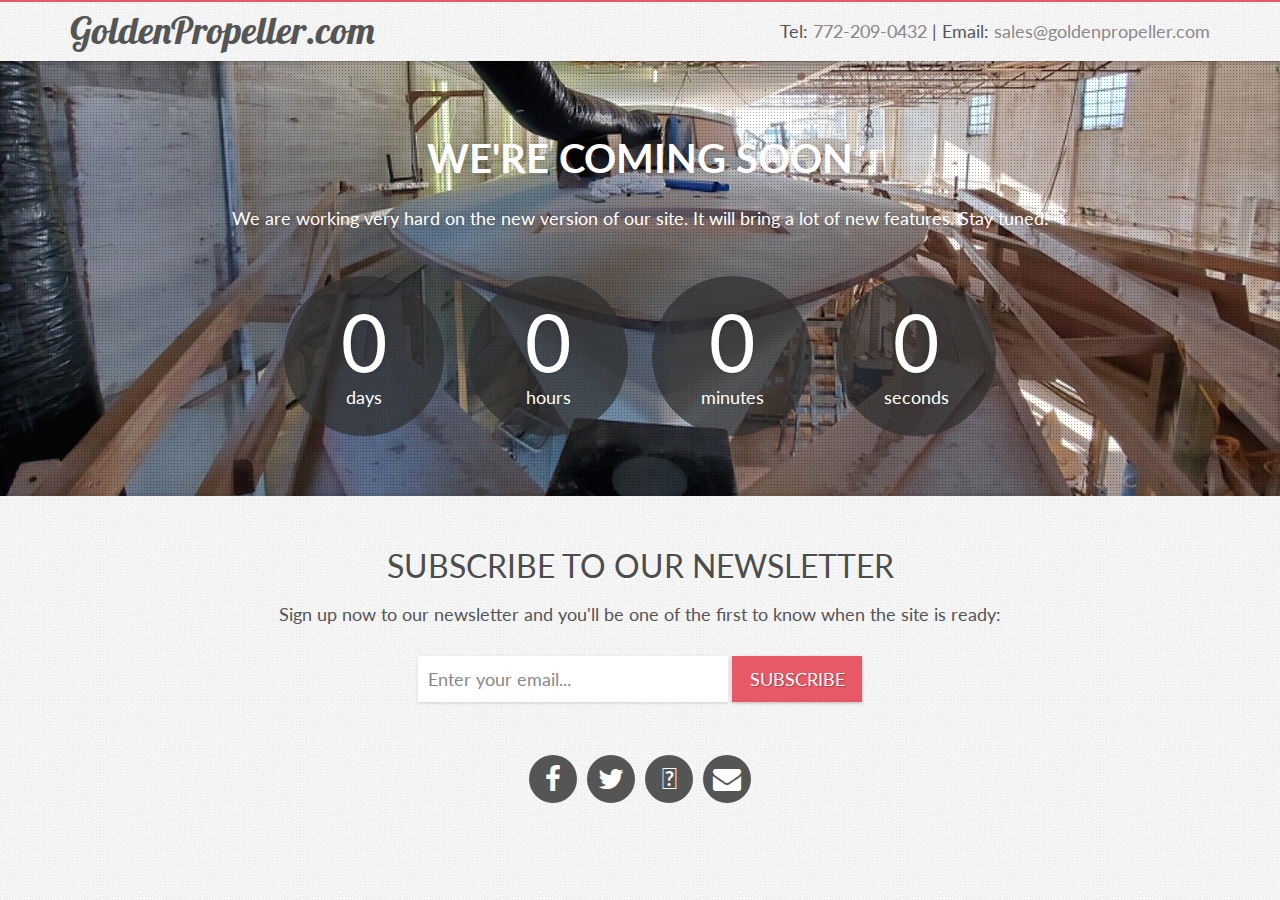
==== index.html @ a5410e1a "Update index.html" ====
<!DOCTYPE html>
<html lang="en">

    <head>

        <meta charset="utf-8">
        <meta http-equiv="X-UA-Compatible" content="IE=edge">
        <meta name="viewport" content="width=device-width, initial-scale=1">
        <title>GoldenPropeller.com</title>

        <!-- CSS -->
        <link rel="stylesheet" href="http://fonts.googleapis.com/css?family=Lobster">
        <link rel='stylesheet' href='http://fonts.googleapis.com/css?family=Lato:400,700'>
        <link rel="stylesheet" href="assets/bootstrap/css/bootstrap.min.css">
        <link rel="stylesheet" href="assets/font-awesome/css/font-awesome.min.css">
        <link rel="stylesheet" href="assets/css/style.css">

        <!-- HTML5 Shim and Respond.js IE8 support of HTML5 elements and media queries -->
        <!-- WARNING: Respond.js doesn't work if you view the page via file:// -->
        <!--[if lt IE 9]>
            <script src="https://oss.maxcdn.com/libs/html5shiv/3.7.0/html5shiv.js"></script>
            <script src="https://oss.maxcdn.com/libs/respond.js/1.4.2/respond.min.js"></script>
        <![endif]-->

        <!-- Favicon and touch icons -->
        <link rel="shortcut icon" href="assets/ico/favicon.ico">
        <link rel="apple-touch-icon-precomposed" sizes="144x144" href="assets/ico/apple-touch-icon-144-precomposed.png">
        <link rel="apple-touch-icon-precomposed" sizes="114x114" href="assets/ico/apple-touch-icon-114-precomposed.png">
        <link rel="apple-touch-icon-precomposed" sizes="72x72" href="assets/ico/apple-touch-icon-72-precomposed.png">
        <link rel="apple-touch-icon-precomposed" href="assets/ico/apple-touch-icon-57-precomposed.png">

    </head>

    <body>

        <!-- Header -->
        <div class="container">
            <div class="row header">
                <div class="col-sm-4 logo">
                    <h1><a href="index.html">GoldenPropeller.com</a></h1>
                </div>
                <div class="col-sm-8 call-us">
                    <p>Tel: <span>772-209-0432</span> | Email: <span>sales@goldenpropeller.com</span></p>
                </div>
            </div>
        </div>

        <!-- Coming Soon -->
        <div class="coming-soon">
            <div class="inner-bg">
                <div class="container">
                    <div class="row">
                        <div class="col-sm-12">
                            <h2>We're Coming Soon</h2>
                            <p>We are working very hard on the new version of our site. It will bring a lot of new features. Stay tuned!</p>
                            <div class="timer">
                                <div class="days-wrapper">
                                    <span class="days"></span> <br>days
                                </div>
                                <div class="hours-wrapper">
                                    <span class="hours"></span> <br>hours
                                </div>
                                <div class="minutes-wrapper">
                                    <span class="minutes"></span> <br>minutes
                                </div>
                                <div class="seconds-wrapper">
                                    <span class="seconds"></span> <br>seconds
                                </div>
                            </div>
                        </div>
                    </div>
                </div>
            </div>
        </div>

        <!-- Content -->
        <div class="container">
            <div class="row">
                <div class="col-sm-12 subscribe">
                    <h3>Subscribe to our newsletter</h3>
                    <p>Sign up now to our newsletter and you'll be one of the first to know when the site is ready:</p>                    
                    <form class="form-inline" role="form" action="https://formspree.io/f/xjvpywng" method="POST">
                        <div class="form-group">
                            <label class="sr-only" for="subscribe-email">Email address</label>
                            <input type="text" name="_replyto" placeholder="Enter your email..." class="subscribe-email form-control" id="subscribe-email">
                            <button type="submit" class="btn">Subscribe</button>
                        </div>
                        <div class="success-message"></div>
                    </form>
                </div>
            </div>
            <div class="row">
                <div class="col-sm-12 social">
                    <a href="https://www.facebook.com/Goldenpropellercom-107239227742311" data-toggle="tooltip" data-placement="top" title="Facebook"><i class="fa fa-facebook"></i></a>
                    <a href="https://twitter.com/GOLDENPROPELLE1" data-toggle="tooltip" data-placement="top" title="Twitter"><i class="fa fa-twitter"></i></a>
                    <a href="https://www.instagram.com/golden_propeller/" data-toggle="tooltip" data-placement="top" title="Instagram"><i class="fas fa-camera"></i></a>
                    <a href="mailto:sales@goldenpropeller.com" data-toggle="tooltip" data-placement="top" title="Email"><i class="fa fa-envelope"></i></a>
                </div>
            </div>
        </div>

        
        <!-- Javascript -->
        <script src="assets/js/jquery-1.11.1.min.js"></script>
        <script src="assets/bootstrap/js/bootstrap.min.js"></script>
        <script src="assets/js/jquery.backstretch.min.js"></script>
        <script src="assets/js/jquery.countdown.min.js"></script>
        <script src="assets/js/scripts.js"></script>
        
        <!--[if lt IE 10]>
            <script src="assets/js/placeholder.js"></script>
        <![endif]-->

    </body>

</html>
---- assets/css/style.css ----
/*
 *
 * Template Name: Alissa
 * Template URI: http://azmind.com
 * Description: Alissa - Responsive Coming Soon Template
 * Author: Anli Zaimi
 * Author URI: http://azmind.com
 *
 */


body {
    background: #f8f8f8 url(../img/pattern.jpg);
    border-top: 2px solid #e75967;
    font-family: 'Lato', sans-serif;
    color: #555;
    font-weight: 400;
    text-align: left;
}

strong { font-weight: 700; }

a, a:hover, a:focus {
	color: #e75967;
	text-decoration: none;
    -o-transition: all .3s; -moz-transition: all .3s; -webkit-transition: all .3s; -ms-transition: all .3s; transition: all .3s;
}

img { max-width: 100%; }

::-moz-selection { background: #e75967; color: #fff; text-shadow: none; }
::selection { background: #e75967; color: #fff; text-shadow: none; }


/***** Header *****/

.logo h1 {
    margin-top: 7px;
    font-family: 'Lobster', cursive;
    font-size: 38px;
    line-height: 42px;
    font-weight: 400;
    color: #555;
}

.logo h1 span { color: #e75967; }

.logo a { color: #555; }
.logo a:hover { color: #e75967; }

.call-us {
    font-size: 18px;
    line-height: 22px;
    text-align: right;
}

.call-us p {
    margin-top: 18px;
}

.call-us p span { color: #888; }


/***** Coming Soon *****/

.coming-soon {
    margin: 0 auto;
    text-align: center;
    color: #fff;
}

.inner-bg {
    padding: 55px 0 60px 0;
    background: url(../img/pattern-3.png);
    -moz-box-shadow: 0 1px 5px 0 rgba(0,0,0,.3) inset;
    -webkit-box-shadow: 0 1px 5px 0 rgba(0,0,0,.3) inset;
    box-shadow: 0 1px 5px 0 rgba(0,0,0,.3) inset;
}

.coming-soon h2 {
    font-size: 40px;
    line-height: 44px;
    font-weight: 700;
    text-transform: uppercase;
    text-shadow: 0 1px 7px rgba(0,0,0,.2);
}

.coming-soon p {
    margin-top: 20px;
    font-size: 18px;
    line-height: 36px;
    text-shadow: 0 1px 7px rgba(0,0,0,.2);
}

.timer {
    margin-top: 40px;
    text-shadow: 0 1px 5px rgba(0,0,0,.1);
}

.timer .days-wrapper,
.timer .hours-wrapper,
.timer .minutes-wrapper,
.timer .seconds-wrapper {
    display: inline-block;
    width: 160px;
    height: 160px;
    margin: 0 10px;
    padding-top: 20px;
    background: #2d2d2d; /* browsers that don't support rgba */
    background: rgba(45, 45, 45, 0.7);
    font-size: 18px;
    line-height: 22px;
    -moz-border-radius: 50%; -webkit-border-radius: 50%; border-radius: 50%;
}

.timer .days-wrapper:hover,
.timer .hours-wrapper:hover,
.timer .minutes-wrapper:hover,
.timer .seconds-wrapper:hover {
    background: #e75967 url(../img/pattern-2.png);
    text-shadow: none;
}

.timer .days,
.timer .hours,
.timer .minutes,
.timer .seconds {
    font-size: 80px;
    line-height: 90px;
}


/***** Content *****/

.subscribe {
    margin-top: 30px;
    text-align: center;
}

.subscribe h3 {
    font-size: 32px;
    font-weight: 400;
    color: #4d4d4d;
    line-height: 40px;
    text-transform: uppercase;
    text-shadow: 1px 2px 1px #fff;
}

.subscribe p {
    font-size: 18px;
    font-weight: 400;
    line-height: 36px;
}

.subscribe form {
    margin-top: 24px;
}

.subscribe form input.subscribe-email {
    width: 310px;
    height: 46px;
    margin: 0;
    padding: 0 10px;
    background: #fff;
    font-family: 'Lato', sans-serif;
    font-size: 18px;
    line-height: 46px;
    color: #888;
    border: 0;
    -moz-border-radius: 0; -webkit-border-radius: 0; border-radius: 0;
    -moz-box-shadow: 0 1px 3px 0 rgba(0,0,0,.15);
    -webkit-box-shadow: 0 1px 3px 0 rgba(0,0,0,.15);
    box-shadow: 0 1px 3px 0 rgba(0,0,0,.15);
}

.subscribe form input:focus {
    -moz-box-shadow: 0 1px 3px 0 rgba(0,0,0,.15);
    -webkit-box-shadow: 0 1px 3px 0 rgba(0,0,0,.15);
    box-shadow: 0 1px 3px 0 rgba(0,0,0,.15);
}

.subscribe form input:-moz-placeholder { color: #888; }
.subscribe form input:-ms-input-placeholder { color: #888; }
.subscribe form input::-webkit-input-placeholder { color: #888; }

.subscribe form button {
    width: 130px;
    height: 46px;
    margin: 0;
    padding: 0;
    background: #e75967;
    border: 0;
    font-family: 'Lato', sans-serif;
    font-size: 18px;
    line-height: 46px;
    color: #fff;
    text-transform: uppercase;
    text-shadow: 1px 1px 1px rgba(0,0,0,.3);
    -moz-border-radius: 0; -webkit-border-radius: 0; border-radius: 0;
    -moz-box-shadow: 0 1px 3px 0 rgba(0,0,0,.25);
    -webkit-box-shadow: 0 1px 3px 0 rgba(0,0,0,.25);
    box-shadow: 0 1px 3px 0 rgba(0,0,0,.25);
    -o-transition: all .3s; -moz-transition: all .3s; -webkit-transition: all .3s; -ms-transition: all .3s; transition: all .3s;
}

.subscribe form button.btn:hover {
    background: #555;
    color: #fff;
}

.subscribe form button.btn:focus, .subscribe form button.btn:active {
	outline: 0;
    background: #555;
    color: #fff;
}

.success-message, .error-message {
	display: none;
	margin-top: 20px;
    font-size: 18px;
    line-height: 22px;
}

.error-message {
    color: #e75967;
}

.social {
    margin-top: 50px;
    padding-bottom: 50px;
    text-align: center;
}

.social a {
    display: inline-block;
    width: 48px;
    height: 48px;
    margin: 3px;
    padding-top: 9px;
    background: #555;
    -moz-border-radius: 50%; -webkit-border-radius: 50%; border-radius: 50%;
    font-size: 28px;
    color: #fff;
    line-height: 28px;
}

.social a:hover, .social a:focus { outline: 0; background: #e75967; }


/***** Media Queries *****/

@media (min-width: 768px) and (max-width: 991px) {
	
	.timer .days-wrapper,
    .timer .hours-wrapper,
    .timer .minutes-wrapper,
    .timer .seconds-wrapper { width: 140px; height: 140px; margin: 0 7px; }
    
    .timer .days,
    .timer .hours,
    .timer .minutes,
    .timer .seconds { font-size: 60px; line-height: 70px; }
	
}

@media (max-width: 767px) {

    .logo h1 { text-align: center; }
    .call-us { padding-bottom: 7px; text-align: center; }

    .inner-bg { padding: 45px 0 50px 0; }

    .coming-soon h2 { font-size: 36px; }

    .timer .days-wrapper,
    .timer .hours-wrapper,
    .timer .minutes-wrapper,
    .timer .seconds-wrapper { width: 140px; height: 140px; margin: 7px; }

    .timer .days,
    .timer .hours,
    .timer .minutes,
    .timer .seconds { font-size: 60px; line-height: 70px; }

    .subscribe h3 { font-size: 28px; }
    .subscribe form input.subscribe-email, .subscribe form button { width: 100%; }

}
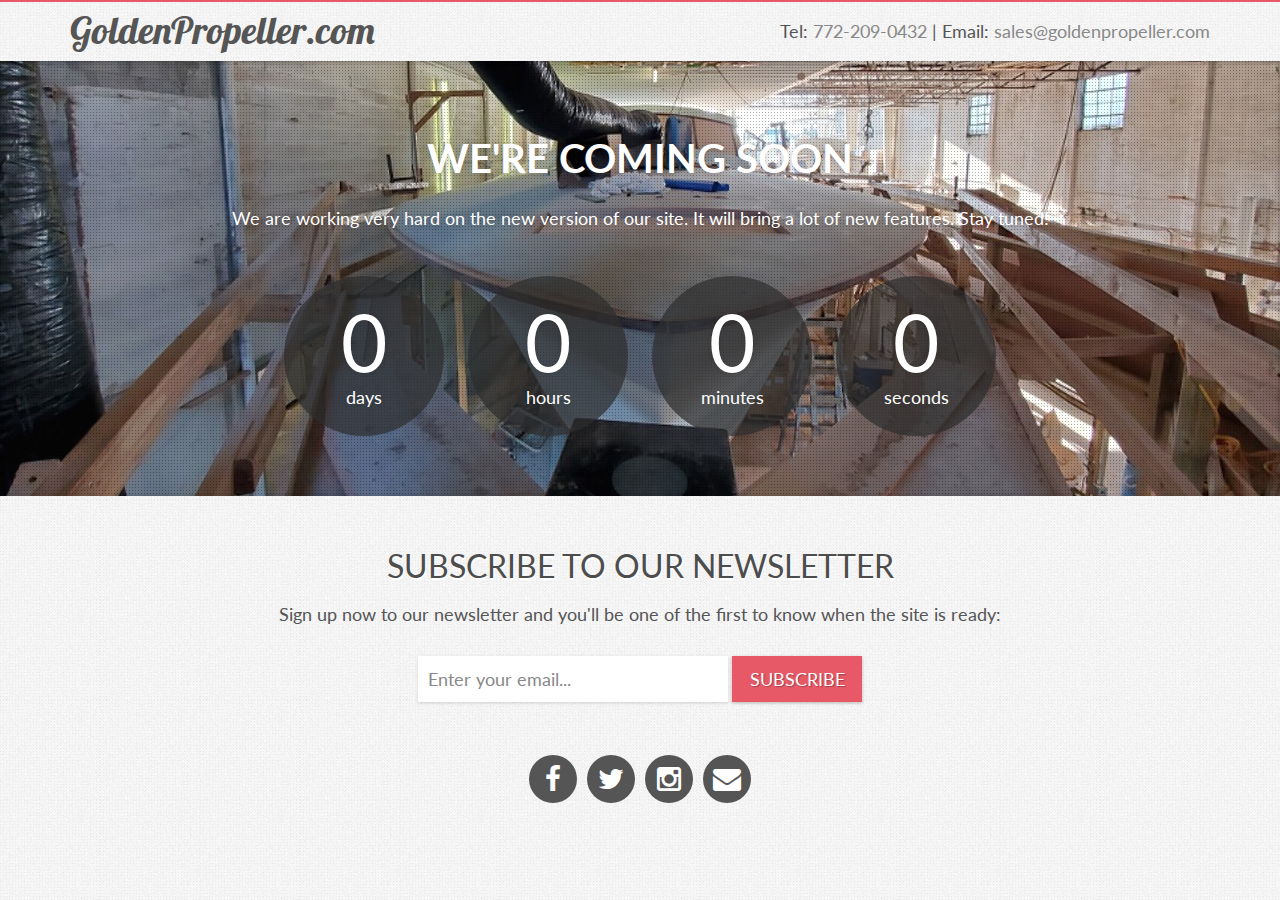
==== commit 57e350ff: "update font awesome insta icon" ====
--- a/index.html
+++ b/index.html
@@ -24,10 +24,10 @@
 
         <!-- Favicon and touch icons -->
         <link rel="shortcut icon" href="assets/ico/favicon.ico">
-        <link rel="apple-touch-icon-precomposed" sizes="144x144" href="assets/ico/apple-touch-icon-144-precomposed.png">
+        <!-- <link rel="apple-touch-icon-precomposed" sizes="144x144" href="assets/ico/apple-touch-icon-144-precomposed.png">
         <link rel="apple-touch-icon-precomposed" sizes="114x114" href="assets/ico/apple-touch-icon-114-precomposed.png">
         <link rel="apple-touch-icon-precomposed" sizes="72x72" href="assets/ico/apple-touch-icon-72-precomposed.png">
-        <link rel="apple-touch-icon-precomposed" href="assets/ico/apple-touch-icon-57-precomposed.png">
+        <link rel="apple-touch-icon-precomposed" href="assets/ico/apple-touch-icon-57-precomposed.png"> -->
 
     </head>
 
@@ -93,7 +93,7 @@
                 <div class="col-sm-12 social">
                     <a href="https://www.facebook.com/Goldenpropellercom-107239227742311" data-toggle="tooltip" data-placement="top" title="Facebook"><i class="fa fa-facebook"></i></a>
                     <a href="https://twitter.com/GOLDENPROPELLE1" data-toggle="tooltip" data-placement="top" title="Twitter"><i class="fa fa-twitter"></i></a>
-                    <a href="https://www.instagram.com/golden_propeller/" data-toggle="tooltip" data-placement="top" title="Instagram"><i class="fas fa-camera"></i></a>
+                    <a href="https://www.instagram.com/golden_propeller/" data-toggle="tooltip" data-placement="top" title="Instagram"><i class="fa fa-instagram"></i></a>
                     <a href="mailto:sales@goldenpropeller.com" data-toggle="tooltip" data-placement="top" title="Email"><i class="fa fa-envelope"></i></a>
                 </div>
             </div>
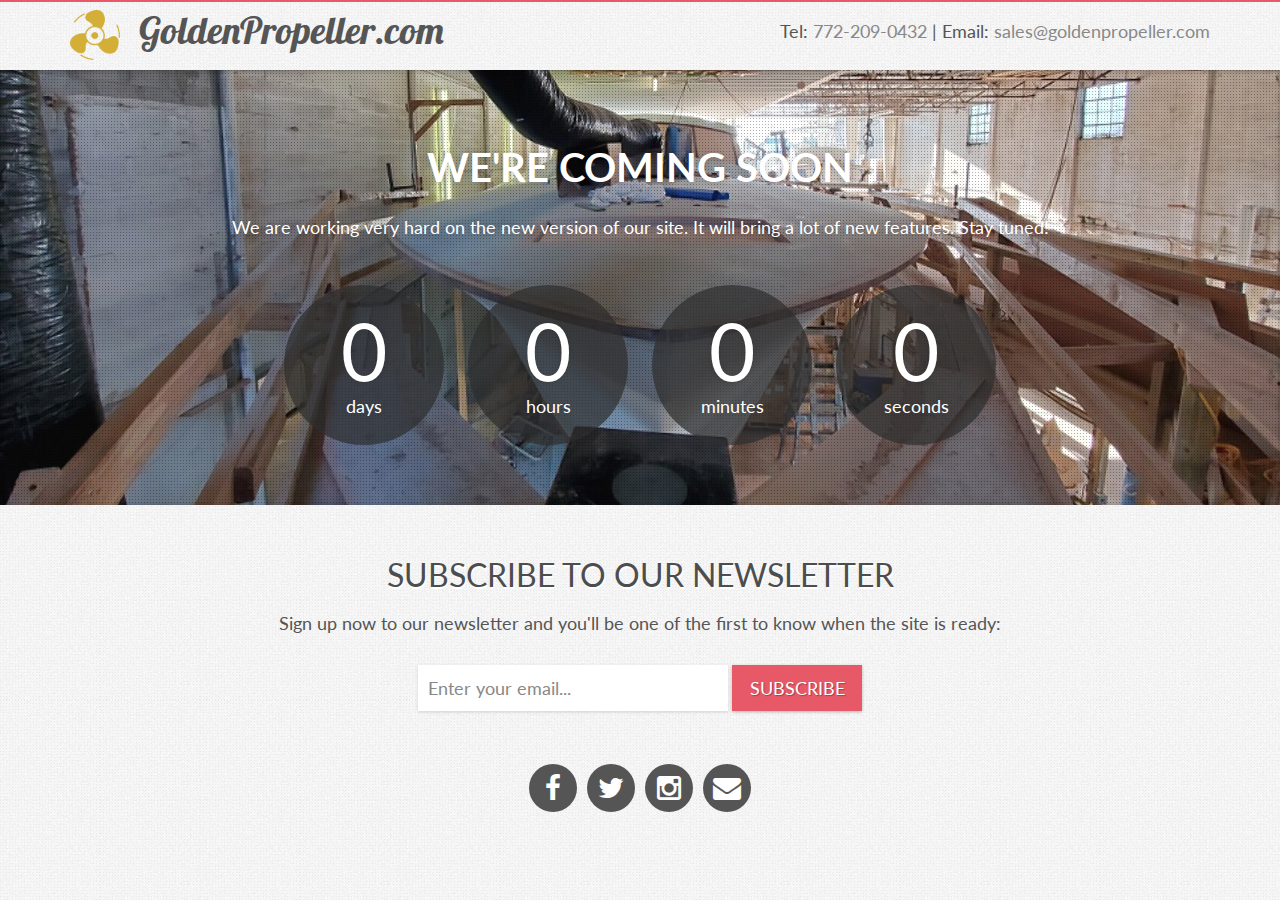
==== commit 324e7c39: "add logo" ====
--- a/index.html
+++ b/index.html
@@ -36,10 +36,11 @@
         <!-- Header -->
         <div class="container">
             <div class="row header">
-                <div class="col-sm-4 logo">
-                    <h1><a href="index.html">GoldenPropeller.com</a></h1>
+                <div class="col-sm-5 logo">
+                    <h1><a href="index.html"><img class="img-fluid logo" src="assets/img/logo.png" style="height:5rem;width:5rem;margin-right:0.5em;"
+                        alt="logo" />GoldenPropeller.com</a></h1>
                 </div>
-                <div class="col-sm-8 call-us">
+                <div class="col-sm-7 call-us">
                     <p>Tel: <span>772-209-0432</span> | Email: <span>sales@goldenpropeller.com</span></p>
                 </div>
             </div>
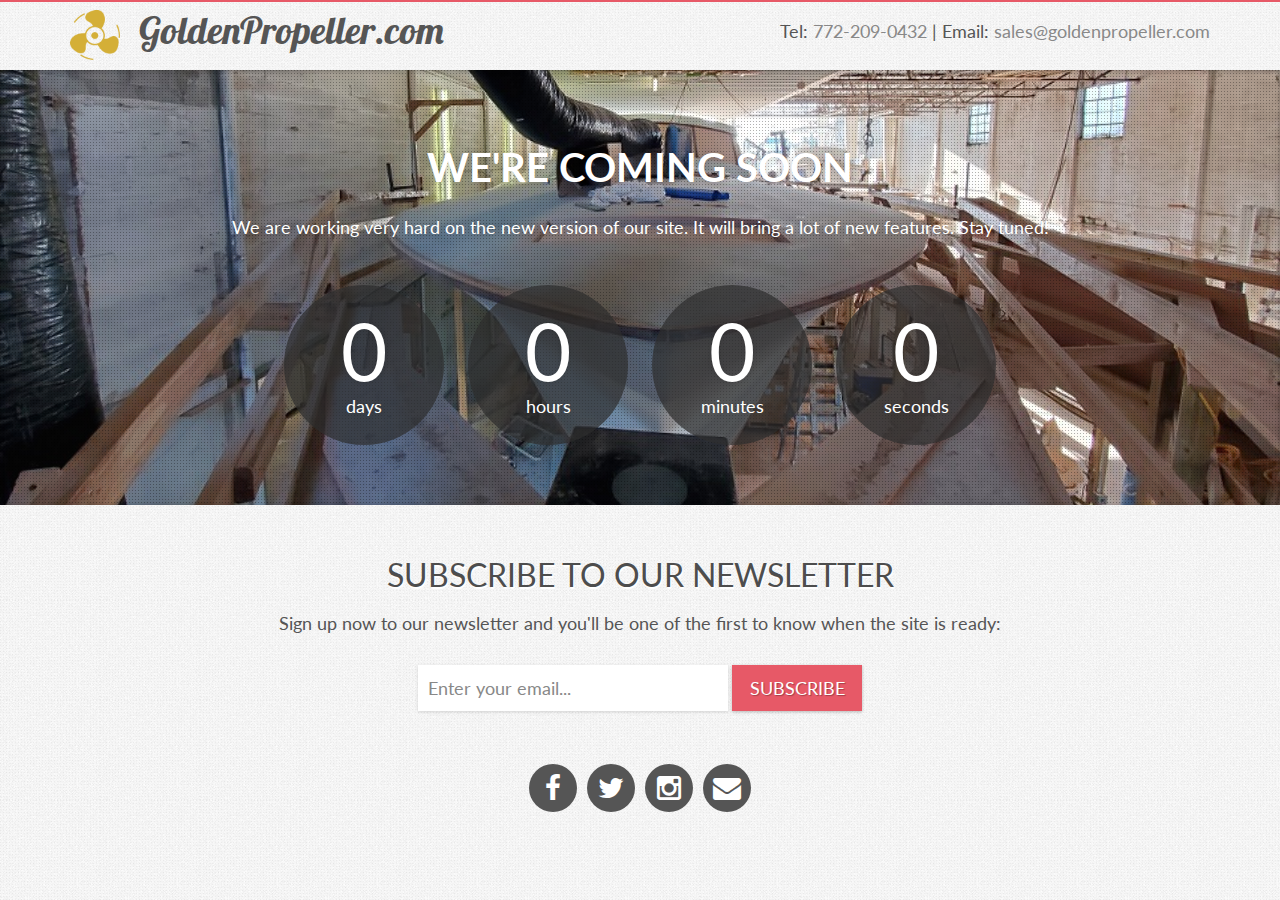
==== commit 29e16f5a: "Update index.html" ====
--- a/index.html
+++ b/index.html
@@ -24,10 +24,6 @@
 
         <!-- Favicon and touch icons -->
         <link rel="shortcut icon" href="assets/ico/favicon.ico">
-        <!-- <link rel="apple-touch-icon-precomposed" sizes="144x144" href="assets/ico/apple-touch-icon-144-precomposed.png">
-        <link rel="apple-touch-icon-precomposed" sizes="114x114" href="assets/ico/apple-touch-icon-114-precomposed.png">
-        <link rel="apple-touch-icon-precomposed" sizes="72x72" href="assets/ico/apple-touch-icon-72-precomposed.png">
-        <link rel="apple-touch-icon-precomposed" href="assets/ico/apple-touch-icon-57-precomposed.png"> -->
 
     </head>
 
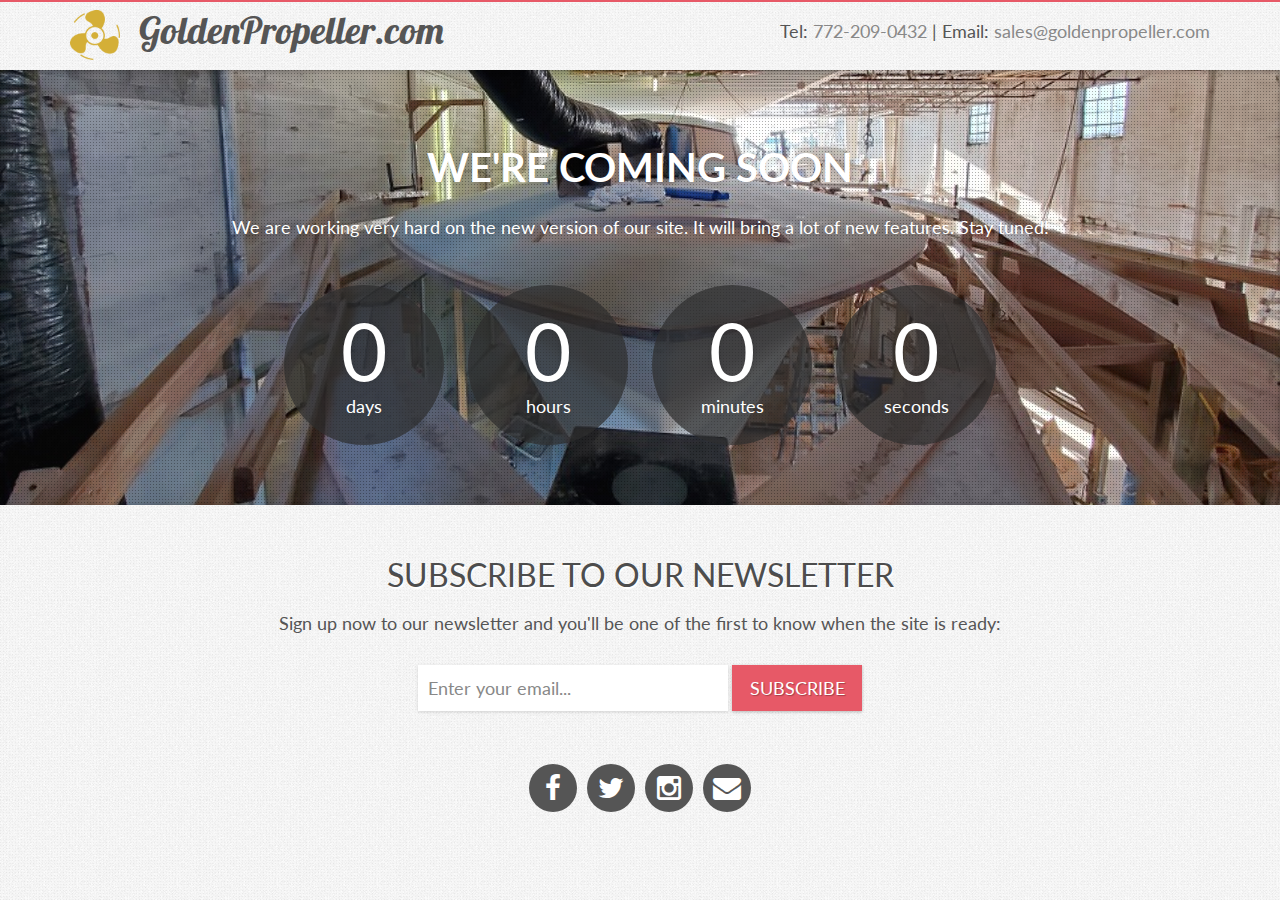
==== commit 244024cb: "Update index.html" ====
--- a/index.html
+++ b/index.html
@@ -9,8 +9,8 @@
         <title>GoldenPropeller.com</title>
 
         <!-- CSS -->
-        <link rel="stylesheet" href="http://fonts.googleapis.com/css?family=Lobster">
-        <link rel='stylesheet' href='http://fonts.googleapis.com/css?family=Lato:400,700'>
+        <link rel="stylesheet" href="https://fonts.googleapis.com/css?family=Lobster">
+        <link rel='stylesheet' href='https://fonts.googleapis.com/css?family=Lato:400,700'>
         <link rel="stylesheet" href="assets/bootstrap/css/bootstrap.min.css">
         <link rel="stylesheet" href="assets/font-awesome/css/font-awesome.min.css">
         <link rel="stylesheet" href="assets/css/style.css">
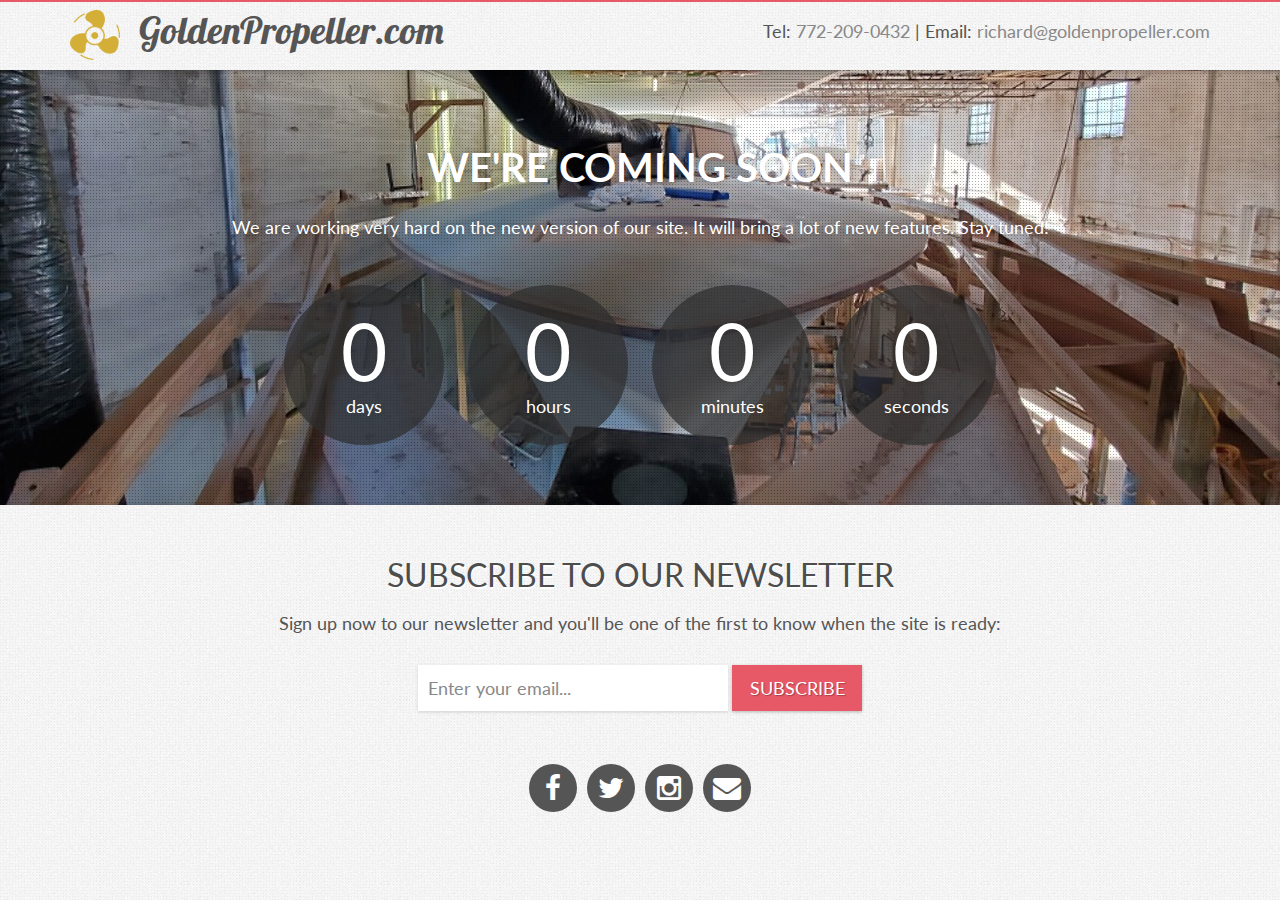
==== commit 161f8a27: "Update index.html" ====
--- a/index.html
+++ b/index.html
@@ -37,7 +37,7 @@
                         alt="logo" />GoldenPropeller.com</a></h1>
                 </div>
                 <div class="col-sm-7 call-us">
-                    <p>Tel: <span>772-209-0432</span> | Email: <span>sales@goldenpropeller.com</span></p>
+                    <p>Tel: <span>772-209-0432</span> | Email: <span>richard@goldenpropeller.com</span></p>
                 </div>
             </div>
         </div>
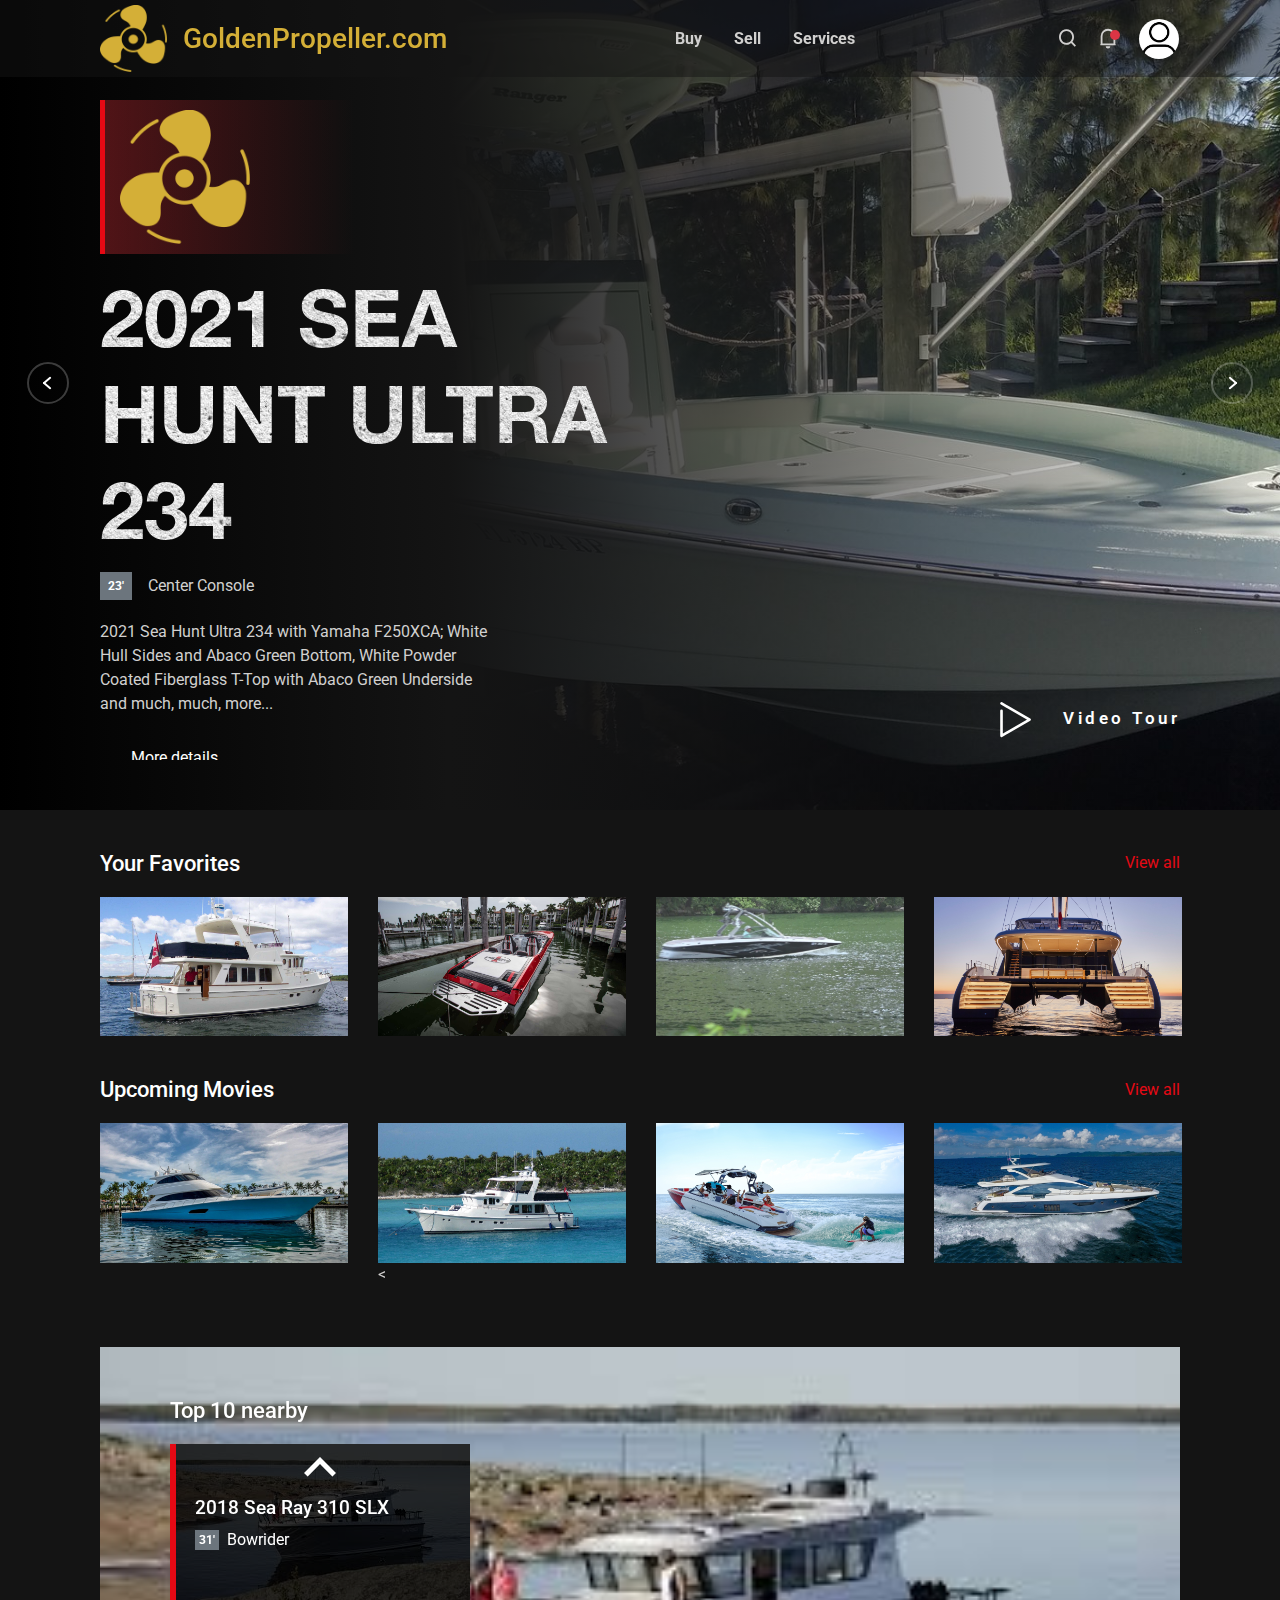
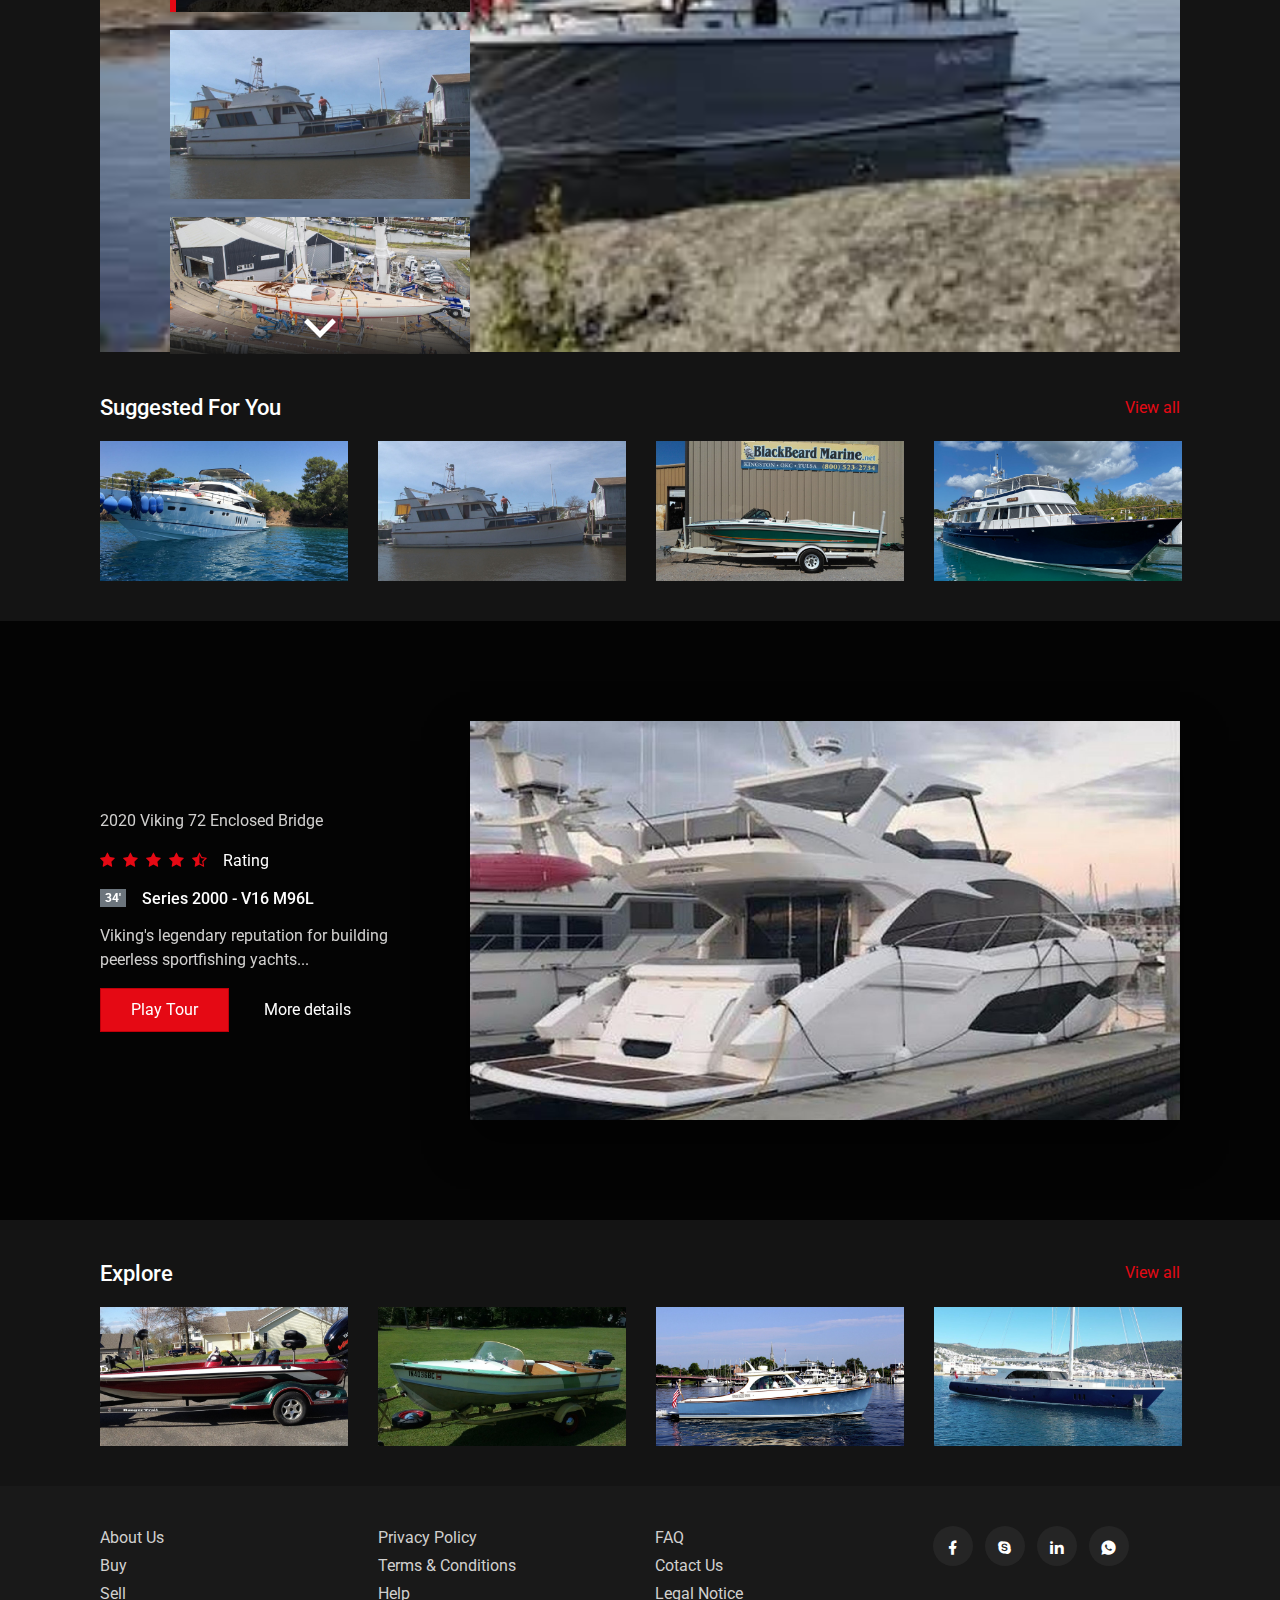
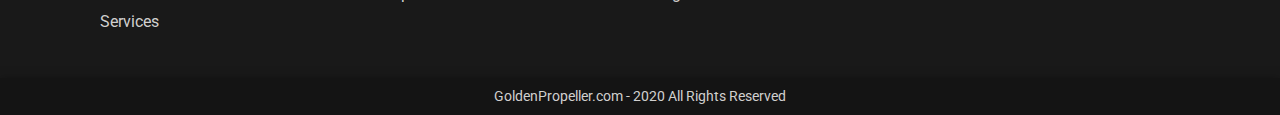
==== commit 3275895d: "merge in from local copy" ====
--- a/index.html
+++ b/index.html
@@ -1,113 +1,1358 @@
-<!DOCTYPE html>
-<html lang="en">
+<!doctype html>
+<html lang="en-US">
+   <head>
+      <!-- Required meta tags -->
+      <meta charset="UTF-8">
+      <meta name="viewport" content="width=device-width, initial-scale=1.0">
+      <meta http-equiv="X-UA-Compatible" content="ie=edge">
+      <title>The Golden Propeller</title>
+      <!-- Favicon -->
+      <link rel="shortcut icon" href="images/favicon.ico" />
+      <!-- Bootstrap CSS -->
+      <link rel="stylesheet" href="css/bootstrap.min.css" />
+      <!-- Typography CSS -->
+      <link rel="stylesheet" href="css/typography.css">
+      <!-- Style -->
+      <link rel="stylesheet" href="css/style.css" />
+      <!-- Responsive -->
+      <link rel="stylesheet" href="css/responsive.css" />
+   </head>
+   <body>
+      <!-- loader Start -->
+      <div id="loading">
+         <div id="loading-center">
+         </div>
+      </div>
+      <!-- loader END -->
+      <!-- Header -->
+      <header id="main-header">
+         <div class="main-header">
+            <div class="container-fluid">
+               <div class="row">
+                  <div class="col-sm-12">
+                     <nav class="navbar navbar-expand-lg navbar-light p-0">
+                        <a href="#" class="navbar-toggler c-toggler" data-toggle="collapse"
+                           data-target="#navbarSupportedContent" aria-controls="navbarSupportedContent"
+                           aria-expanded="false" aria-label="Toggle navigation">
+                           <div class="navbar-toggler-icon" data-toggle="collapse">
+                              <span class="navbar-menu-icon navbar-menu-icon--top"></span>
+                              <span class="navbar-menu-icon navbar-menu-icon--middle"></span>
+                              <span class="navbar-menu-icon navbar-menu-icon--bottom"></span>
+                           </div>
+                        </a>
+                        <a class="navbar-brand" href="#"><img class="img-fluid logo" src="images/logo.png" style="height:67px;width:67px;"
+                           alt="streamit" /><span class="h4 align-middle pl-3" style="color:#D4AF37">GoldenPropeller.com</span></a>
+                        <div class="collapse navbar-collapse" id="navbarSupportedContent">
+                           <div class="menu-main-menu-container">
+                              <ul id="top-menu" class="navbar-nav ml-auto">
+                                 <li class="menu-item">
+                                    <a href="#">Buy</a>
+                                 </li>
+                                 <li class="menu-item">
+                                    <a href="#">Sell</a>
+                                 </li>
+                                 <li class="menu-item">
+                                    <a href="#">Services</a>
+                                 </li>
+                              </ul>
+                           </div>
+                        </div>
+                        <div class="mobile-more-menu">
+                           <a href="#" id="dropdownMenuButton"
+                              data-toggle="more-toggle" aria-haspopup="true" aria-expanded="false">
+                           <i class="ri-more-line"></i>
+                           </a>
+                           <div class="more-menu" aria-labelledby="dropdownMenuButton">
+                              <div class="navbar-right position-relative">
+                                 <ul class="d-flex align-items-center justify-content-end list-inline m-0">
+                                    <li>
+                                       <a href="#" class="search-toggle">
+                                       <i class="ri-search-line"></i>
+                                       </a>
+                                       <div class="search-box iq-search-bar">
+                                          <form action="#" class="searchbox">
+                                             <div class="form-group position-relative">
+                                                <input type="text" class="text search-input font-size-12"
+                                                   placeholder="type here to search...">
+                                                <i class="search-link ri-search-line"></i>
+                                             </div>
+                                          </form>
+                                       </div>
+                                    </li>
+                                    <li class="nav-item nav-icon">
+                                       <a href="#" class="search-toggle position-relative">
+                                          <svg xmlns="http://www.w3.org/2000/svg" viewBox="0 0 24 24" width="22"
+                                             height="22" class="noti-svg">
+                                             <path fill="none" d="M0 0h24v24H0z" />
+                                             <path
+                                                d="M18 10a6 6 0 1 0-12 0v8h12v-8zm2 8.667l.4.533a.5.5 0 0 1-.4.8H4a.5.5 0 0 1-.4-.8l.4-.533V10a8 8 0 1 1 16 0v8.667zM9.5 21h5a2.5 2.5 0 1 1-5 0z" />
+                                          </svg>
+                                          <span class="bg-danger dots"></span>
+                                       </a>
+                                       <div class="iq-sub-dropdown">
+                                          <div class="iq-card shadow-none m-0">
+                                             <div class="iq-card-body">
+                                                <a href="#" class="iq-sub-card">
+                                                   <div class="media align-items-center">
+                                                      <img src="images/notify/thumb-1.jpg" class="img-fluid mr-3"
+                                                         alt="streamit" />
+                                                      <div class="media-body">
+                                                         <h6 class="mb-0 ">2021 Sportsman Masters 267OE Bay Boat27'</h6>
+                                                         <small class="font-size-12"> just now</small>
+                                                      </div>
+                                                   </div>
+                                                </a>
+                                                <a href="#" class="iq-sub-card">
+                                                   <div class="media align-items-center">
+                                                      <img src="images/notify/thumb-2.jpg" class="img-fluid mr-3"
+                                                         alt="streamit" />
+                                                      <div class="media-body">
+                                                         <h6 class="mb-0 ">2020 Sportsman Open 28228'</h6>
+                                                         <small class="font-size-12">15 minutes ago</small>
+                                                      </div>
+                                                   </div>
+                                                </a>
+                                                <a href="#" class="iq-sub-card">
+                                                   <div class="media align-items-center">
+                                                      <img src="images/notify/thumb-3.jpg" class="img-fluid mr-3"
+                                                         alt="streamit" />
+                                                      <div class="media-body">
+                                                         <h6 class="mb-0 ">2021 Robalo R24224'</h6>
+                                                         <small class="font-size-12">1 hour ago</small>
+                                                      </div>
+                                                   </div>
+                                                </a>
+                                             </div>
+                                          </div>
+                                       </div>
+                                    </li>
+                                    <li>
+                                       <a href="#" class="iq-user-dropdown search-toggle d-flex align-items-center">
+                                       <img src="images/user/user.jpg" class="img-fluid avatar-40 rounded-circle"
+                                          alt="user">
+                                       </a>
+                                       <div class="iq-sub-dropdown iq-user-dropdown">
+                                          <div class="iq-card shadow-none m-0">
+                                             <div class="iq-card-body p-0 pl-3 pr-3">
+                                                <a href="#" class="iq-sub-card setting-dropdown">
+                                                   <div class="media align-items-center">
+                                                      <div class="right-icon">
+                                                         <i class="ri-file-user-line text-primary"></i>
+                                                      </div>
+                                                      <div class="media-body ml-3">
+                                                         <h6 class="mb-0 ">Manage Profile</h6>
+                                                      </div>
+                                                   </div>
+                                                </a>
+                                                <a href="#" class="iq-sub-card setting-dropdown">
+                                                   <div class="media align-items-center">
+                                                      <div class="right-icon">
+                                                         <i class="ri-settings-4-line text-primary"></i>
+                                                      </div>
+                                                      <div class="media-body ml-3">
+                                                         <h6 class="mb-0 ">Settings</h6>
+                                                      </div>
+                                                   </div>
+                                                </a>
+                                                <a href="#" class="iq-sub-card setting-dropdown">
+                                                   <div class="media align-items-center">
+                                                      <div class="right-icon">
+                                                         <i class="ri-settings-4-line text-primary"></i>
+                                                      </div>
+                                                      <div class="media-body ml-3">
+                                                         <h6 class="mb-0 ">Pricing Plan</h6>
+                                                      </div>
+                                                   </div>
+                                                </a>
+                                                <a href="#" class="iq-sub-card setting-dropdown">
+                                                   <div class="media align-items-center">
+                                                      <div class="right-icon">
+                                                         <i class="ri-logout-circle-line text-primary"></i>
+                                                      </div>
+                                                      <div class="media-body ml-3">
+                                                         <h6 class="mb-0">Logout</h6>
+                                                      </div>
+                                                   </div>
+                                                </a>
+                                             </div>
+                                          </div>
+                                       </div>
+                                    </li>
+                                 </ul>
+                              </div>
+                           </div>
+                        </div>
+                        <div class="navbar-right menu-right">
+                           <ul class="d-flex align-items-center list-inline m-0">
+                              <li class="nav-item nav-icon">
+                                 <a href="#" class="search-toggle device-search">
+                                 <i class="ri-search-line"></i>
+                                 </a>
+                                 <div class="search-box iq-search-bar d-search">
+                                    <form action="#" class="searchbox">
+                                       <div class="form-group position-relative">
+                                          <input type="text" class="text search-input font-size-12"
+                                             placeholder="type here to search...">
+                                          <i class="search-link ri-search-line"></i>
+                                       </div>
+                                    </form>
+                                 </div>
+                              </li>
+                              <li class="nav-item nav-icon">
+                                 <a href="#" class="search-toggle" data-toggle="search-toggle">
+                                    <svg xmlns="http://www.w3.org/2000/svg" viewBox="0 0 24 24" width="22" height="22"
+                                       class="noti-svg">
+                                       <path fill="none" d="M0 0h24v24H0z" />
+                                       <path
+                                          d="M18 10a6 6 0 1 0-12 0v8h12v-8zm2 8.667l.4.533a.5.5 0 0 1-.4.8H4a.5.5 0 0 1-.4-.8l.4-.533V10a8 8 0 1 1 16 0v8.667zM9.5 21h5a2.5 2.5 0 1 1-5 0z" />
+                                    </svg>
+                                    <span class="bg-danger dots"></span>
+                                 </a>
+                                 <div class="iq-sub-dropdown">
+                                    <div class="iq-card shadow-none m-0">
+                                       <div class="iq-card-body">
+                                          <a href="#" class="iq-sub-card">
+                                             <div class="media align-items-center">
+                                                <img src="images/notify/thumb-1.jpg" class="img-fluid mr-3"
+                                                   alt="streamit" />
+                                                <div class="media-body">
+                                                   <h6 class="mb-0 ">2021 Sportsman Masters 267OE Bay Boat | 27'</h6>
+                                                   <small class="font-size-12"> just now</small>
+                                                </div>
+                                             </div>
+                                          </a>
+                                          <a href="#" class="iq-sub-card">
+                                             <div class="media align-items-center">
+                                                <img src="images/notify/thumb-2.jpg" class="img-fluid mr-3"
+                                                   alt="streamit" />
+                                                <div class="media-body">
+                                                   <h6 class="mb-0 ">2020 Sportsman Open 282 | 28'</h6>
+                                                   <small class="font-size-12">15 minutes ago</small>
+                                                </div>
+                                             </div>
+                                          </a>
+                                          <a href="#" class="iq-sub-card">
+                                             <div class="media align-items-center">
+                                                <img src="images/notify/thumb-3.jpg" class="img-fluid mr-3"
+                                                   alt="streamit" />
+                                                <div class="media-body">
+                                                   <h6 class="mb-0 ">2021 Robalo R242 | 24'</h6>
+                                                   <small class="font-size-12">1 hour ago</small>
+                                                </div>
+                                             </div>
+                                          </a>
+                                       </div>
+                                    </div>
+                                 </div>
+                              </li>
+                              <li class="nav-item nav-icon">
+                                 <a href="#" class="iq-user-dropdown search-toggle p-0 d-flex align-items-center"
+                                    data-toggle="search-toggle">
+                                 <img src="images/user/user.jpg" class="img-fluid avatar-40 rounded-circle" alt="user">
+                                 </a>
+                                 <div class="iq-sub-dropdown iq-user-dropdown">
+                                    <div class="iq-card shadow-none m-0">
+                                       <div class="iq-card-body p-0 pl-3 pr-3">
+                                          <a href="#" class="iq-sub-card setting-dropdown">
+                                             <div class="media align-items-center">
+                                                <div class="right-icon">
+                                                   <i class="ri-file-user-line text-primary"></i>
+                                                </div>
+                                                <div class="media-body ml-3">
+                                                   <h6 class="mb-0 ">Manage Profile</h6>
+                                                </div>
+                                             </div>
+                                          </a>
+                                          <a href="#" class="iq-sub-card setting-dropdown">
+                                             <div class="media align-items-center">
+                                                <div class="right-icon">
+                                                   <i class="ri-settings-4-line text-primary"></i>
+                                                </div>
+                                                <div class="media-body ml-3">
+                                                   <h6 class="mb-0 ">Settings</h6>
+                                                </div>
+                                             </div>
+                                          </a>
+                                          <a href="#" class="iq-sub-card setting-dropdown">
+                                             <div class="media align-items-center">
+                                                <div class="right-icon">
+                                                   <i class="ri-settings-4-line text-primary"></i>
+                                                </div>
+                                                <div class="media-body ml-3">
+                                                   <h6 class="mb-0 ">Pricing Plan</h6>
+                                                </div>
+                                             </div>
+                                          </a>
+                                          <a href="#" class="iq-sub-card setting-dropdown">
+                                             <div class="media align-items-center">
+                                                <div class="right-icon">
+                                                   <i class="ri-logout-circle-line text-primary"></i>
+                                                </div>
+                                                <div class="media-body ml-3">
+                                                   <h6 class="mb-0 ">Logout</h6>
+                                                </div>
+                                             </div>
+                                          </a>
+                                       </div>
+                                    </div>
+                                 </div>
+                              </li>
+                           </ul>
+                        </div>
+                     </nav>
+                     <div class="nav-overlay"></div>
+                  </div>
+               </div>
+            </div>
+         </div>
+      </header>
+      <!-- Header End -->
+      <!-- Slider Start -->
+      <section id="home" class="iq-main-slider p-0">
+         <div id="home-slider" class="slider m-0 p-0">
+            <div class="slide slick-bg s-bg-1">
+               <div class="container-fluid position-relative h-100">
+                  <div class="slider-inner h-100">
+                     <div class="row align-items-center  h-100">
+                        <div class="col-xl-6 col-lg-12 col-md-12">
+                           <a href="javascript:void(0);">
+                              <div class="channel-logo" data-animation-in="fadeInLeft" data-delay-in="0.5">
+                                 <img src="images/logo.png" class="c-logo" alt="streamit">
+                              </div>
+                           </a>
+                           <h1 class="slider-text big-title title text-uppercase" data-animation-in="fadeInLeft"
+                              data-delay-in="0.6">2021 Sea Hunt Ultra 234</h1>
+                           <div class="d-flex align-items-center" data-animation-in="fadeInUp" data-delay-in="1">
+                              <span class="badge badge-secondary p-2">23'</span>
+                              <span class="ml-3">Center Console</span>
+                           </div>
+                           <p data-animation-in="fadeInUp" data-delay-in="1.2">2021 Sea Hunt Ultra 234 with Yamaha F250XCA; White Hull Sides and Abaco Green Bottom, White Powder Coated Fiberglass T-Top with Abaco Green Underside and much, much, more...
+                           </p>
+                           <div class="d-flex align-items-center r-mb-23" data-animation-in="fadeInUp" data-delay-in="1.2">
+                              <!-- <a href="#" class="btn btn-hover"><i class="fa fa-play mr-2"
+                                 aria-hidden="true"></i>Play Now</a> -->
+                              <a href="#" class="btn btn-link">More details</a>
+                           </div>
+                        </div>
+                     </div>
+                     <div class="trailor-video">
+                        <a href="video/sea_and_boat.mp4" class="video-open playbtn">
+                           <svg version="1.1" xmlns="http://www.w3.org/2000/svg" xmlns:xlink="http://www.w3.org/1999/xlink"
+                              x="0px" y="0px" width="80px" height="80px" viewBox="0 0 213.7 213.7"
+                              enable-background="new 0 0 213.7 213.7" xml:space="preserve">
+                              <polygon class='triangle' fill="none" stroke-width="7" stroke-linecap="round"
+                                 stroke-linejoin="round" stroke-miterlimit="10"
+                                 points="73.5,62.5 148.5,105.8 73.5,149.1 " />
+                              <circle class='circle' fill="none" stroke-width="7" stroke-linecap="round"
+                                 stroke-linejoin="round" stroke-miterlimit="10" cx="106.8" cy="106.8" r="103.3" />
+                           </svg>
+                           <span class="w-trailor">Video Tour</span>
+                        </a>
+                     </div>
+                  </div>
+               </div>
+            </div>
+            <div class="slide slick-bg s-bg-2">
+               <div class="container-fluid position-relative h-100">
+                  <div class="slider-inner h-100">
+                     <div class="row align-items-center  h-100">
+                        <div class="col-xl-6 col-lg-12 col-md-12">
+                           <a href="javascript:void(0);">
+                              <div class="channel-logo" data-animation-in="fadeInLeft">
+                                 <img src="images/logo.png" class="c-logo" alt="streamit">
+                              </div>
+                           </a>
+                           <h1 class="slider-text big-title title text-uppercase" data-animation-in="fadeInLeft">2021 Robalo R160</h1>
+                           <div class="d-flex align-items-center" data-animation-in="fadeInUp" data-delay-in="0.5">
+                              <span class="badge badge-secondary p-2">16'</span>
+                              <span class="ml-3">Bay</span>
+                           </div>
+                           <p data-animation-in="fadeInUp" data-delay-in="0.7">Powered by a Yamaha F70. Dealer options include: blue LED cockpit lights, leaning post with cooler and backrest, flip-up transom seats, flip-up aft casting deck, forward bow rail, insulated fishbox, windshield, etc. Trailer incl.
+                           </p>
+                           <div class="d-flex align-items-center r-mb-23" data-animation-in="fadeInUp" data-delay-in="1">
+                              <!-- <a href="#" class="btn btn-hover"><i class="fa fa-play mr-2"
+                                 aria-hidden="true"></i>Play Now</a> -->
+                              <a href="#" class="btn btn-link">More details</a>
+                           </div>
+                        </div>
+                     </div>
+                     <div class="trailor-video">
+                        <a href="video/sea_and_boat.mp4" class="video-open playbtn">
+                           <svg version="1.1" xmlns="http://www.w3.org/2000/svg" xmlns:xlink="http://www.w3.org/1999/xlink"
+                              x="0px" y="0px" width="80px" height="80px" viewBox="0 0 213.7 213.7"
+                              enable-background="new 0 0 213.7 213.7" xml:space="preserve">
+                              <polygon class='triangle' fill="none" stroke-width="7" stroke-linecap="round"
+                                 stroke-linejoin="round" stroke-miterlimit="10"
+                                 points="73.5,62.5 148.5,105.8 73.5,149.1 " />
+                              <circle class='circle' fill="none" stroke-width="7" stroke-linecap="round"
+                                 stroke-linejoin="round" stroke-miterlimit="10" cx="106.8" cy="106.8" r="103.3" />
+                           </svg>
+                           <span class="w-trailor">Video Tour</span>
+                        </a>
+                     </div>
+                  </div>
+               </div>
+            </div>
+            <div class="slide slick-bg s-bg-3">
+               <div class="container-fluid position-relative h-100">
+                  <div class="slider-inner h-100">
+                     <div class="row align-items-center  h-100">
+                        <div class="col-xl-6 col-lg-12 col-md-12">
+                           <a href="javascript:void(0);">
+                              <div class="channel-logo" data-animation-in="fadeInLeft">
+                                 <img src="images/logo.png" class="c-logo" alt="streamit">
+                              </div>
+                           </a>
+                           <h1 class="slider-text big-title title text-uppercase" data-animation-in="fadeInLeft">2021 Scarab 285 ID</h1>
+                           <div class="d-flex align-items-center" data-animation-in="fadeInUp" data-delay-in="0.5">
+                              <span class="badge badge-secondary p-2">28'</span>
+                              <span class="ml-3">Jet</span>
+                           </div>
+                           <p data-animation-in="fadeInUp" data-delay-in="0.7">Revolutionizing the standard for future jets, the Scarab 285 ID is an evolutionary leap for the jet boat industry. With an LOA of 28’ and a beam at 9’2”, it’s clear, the 285 covers the gamut as the most luxurious, next-gen recreational jet boat on the market. As its name suggests, the 285 competes with the best in the business when curling wakes for boarding and surfing.
+                           </p>
+                           <div class="d-flex align-items-center r-mb-23" data-animation-in="fadeInUp" data-delay-in="1">
+                              <!-- <a href="#" class="btn btn-hover"><i class="fa fa-play mr-2"
+                                 aria-hidden="true"></i>Play Now</a> -->
+                              <a href="#" class="btn btn-link">More details</a>
+                           </div>
+                        </div>
+                     </div>
+                     <div class="trailor-video">
+                        <a href="video/sea_and_boat.mp4" class="video-open playbtn">
+                           <svg version="1.1" xmlns="http://www.w3.org/2000/svg" xmlns:xlink="http://www.w3.org/1999/xlink"
+                              x="0px" y="0px" width="80px" height="80px" viewBox="0 0 213.7 213.7"
+                              enable-background="new 0 0 213.7 213.7" xml:space="preserve">
+                              <polygon class='triangle' fill="none" stroke-width="7" stroke-linecap="round"
+                                 stroke-linejoin="round" stroke-miterlimit="10"
+                                 points="73.5,62.5 148.5,105.8 73.5,149.1 " />
+                              <circle class='circle' fill="none" stroke-width="7" stroke-linecap="round"
+                                 stroke-linejoin="round" stroke-miterlimit="10" cx="106.8" cy="106.8" r="103.3" />
+                           </svg>
+                           <span class="w-trailor">Video Tour</span>
+                        </a>
+                     </div>
+                  </div>
+               </div>
+            </div>
+         </div>
+         <svg xmlns="http://www.w3.org/2000/svg" style="display: none;">
+            <symbol xmlns="http://www.w3.org/2000/svg" viewBox="0 0 44 44" width="44px" height="44px" id="circle"
+               fill="none" stroke="currentColor">
+               <circle r="20" cy="22" cx="22" id="test"></circle>
+            </symbol>
+         </svg>
+      </section>
+      <!-- Slider End -->
+      <!-- MainContent -->
+      <div class="main-content">
+         <section id="iq-favorites">
+            <div class="container-fluid">
+               <div class="row">
+                  <div class="col-sm-12 overflow-hidden">
+                     <div class="iq-main-header d-flex align-items-center justify-content-between">
+                        <h4 class="main-title">Your Favorites</h4>
+                        <a href="#" class="text-primary">View all</a>
+                     </div>
+                     <div class="favorites-contens">
+                        <ul class="favorites-slider list-inline  row p-0 mb-0">
+                           <li class="slide-item">
+                              <a href="#">
+                                 <div class="block-images position-relative">
+                                    <div class="img-box">
+                                       <img src="images/favorite/01.jpg" class="img-fluid" alt="">
+                                    </div>
+                                    <div class="block-description">
+                                       <h6>2020 Scarab 195 G</h6>
+                                       <div class="movie-time d-flex align-items-center my-2">
+                                          <div class="badge badge-secondary p-1 mr-2">19'</div>
+                                          <span class="text-white">Jet</span>
+                                       </div>
+                                       <!-- <div class="hover-buttons">
+                                          <span class="btn btn-hover">
+                                          <i class="fa fa-play mr-1" aria-hidden="true"></i>
+                                          Play Now
+                                          </span>
+                                       </div> -->
+                                    </div>
+                                    <!-- <div class="block-social-info">
+                                       <ul class="list-inline p-0 m-0 music-play-lists">
+                                          <li><span><i class="ri-volume-mute-fill"></i></span></li>
+                                          <li><span><i class="ri-heart-fill"></i></span></li>
+                                          <li><span><i class="ri-add-line"></i></span></li>
+                                       </ul>
+                                    </div> -->
+                                 </div>
+                              </a>
+                           </li>
+                           <li class="slide-item">
+                              <a href="show-details.html">
+                                 <div class="block-images position-relative">
+                                    <div class="img-box">
+                                       <img src="images/favorite/02.jpg" class="img-fluid" alt="">
+                                    </div>
+                                    <div class="block-description">
+                                       <h6>2021 Yamaha Boats 212S</h6>
+                                       <div class="movie-time d-flex align-items-center my-2">
+                                          <div class="badge badge-secondary p-1 mr-2">21'</div>
+                                          <span class="text-white">Bowrider</span>
+                                       </div>
+                                       <!-- <div class="hover-buttons">
+                                          <span class="btn btn-hover"><i class="fa fa-play mr-1" aria-hidden="true"></i>
+                                          Play Now
+                                          </span>
+                                       </div> -->
+                                    </div>
+                                    <!-- <div class="block-social-info">
+                                       <ul class="list-inline p-0 m-0 music-play-lists">
+                                          <li><span><i class="ri-volume-mute-fill"></i></span></li>
+                                          <li><span><i class="ri-heart-fill"></i></span></li>
+                                          <li><span><i class="ri-add-line"></i></span></li>
+                                       </ul>
+                                    </div> -->
+                                 </div>
+                              </a>
+                           </li>
+                           <li class="slide-item">
+                              <a href="#">
+                                 <div class="block-images position-relative">
+                                    <div class="img-box">
+                                       <img src="images/favorite/03.jpg" class="img-fluid" alt="">
+                                    </div>
+                                    <div class="block-description">
+                                       <h6>2021 Tahoe T16</h6>
+                                       <div class="movie-time d-flex align-items-center my-2">
+                                          <div class="badge badge-secondary p-1 mr-2">16'</div>
+                                          <span class="text-white">Runabout</span>
+                                       </div>
+                                       <!-- <div class="hover-buttons">
+                                          <span class="btn btn-hover">
+                                          <i class="fa fa-play mr-1" aria-hidden="true"></i>
+                                          Play Now
+                                          </span>
+                                       </div> -->
+                                    </div>
+                                    <!-- <div class="block-social-info">
+                                       <ul class="list-inline p-0 m-0 music-play-lists">
+                                          <li><span><i class="ri-volume-mute-fill"></i></span></li>
+                                          <li><span><i class="ri-heart-fill"></i></span></li>
+                                          <li><span><i class="ri-add-line"></i></span></li>
+                                       </ul>
+                                    </div> -->
+                                 </div>
+                              </a>
+                           </li>
+                           <li class="slide-item">
+                              <a href="show-details.html">
+                                 <div class="block-images position-relative">
+                                    <div class="img-box">
+                                       <img src="images/favorite/04.jpg" class="img-fluid" alt="">
+                                    </div>
+                                    <div class="block-description">
+                                       <h6>2010 Skeeter ZX 22 Bay</h6>
+                                       <div class="movie-time d-flex align-items-center my-2">
+                                          <div class="badge badge-secondary p-1 mr-2">22'</div>
+                                          <span class="text-white">Saltwater Fishing</span>
+                                       </div>
+                                       <!-- <div class="hover-buttons">
+                                          <span class="btn btn-hover">
+                                          <i class="fa fa-play mr-1" aria-hidden="true"></i>
+                                          Play Now
+                                          </span>
+                                       </div> -->
+                                    </div>
+                                    <!-- <div class="block-social-info">
+                                       <ul class="list-inline p-0 m-0 music-play-lists">
+                                          <li><span><i class="ri-volume-mute-fill"></i></span></li>
+                                          <li><span><i class="ri-heart-fill"></i></span></li>
+                                          <li><span><i class="ri-add-line"></i></span></li>
+                                       </ul>
+                                    </div> -->
+                                 </div>
+                              </a>
+                           </li>
+                           <li class="slide-item">
+                              <a href="show-details.html">
+                                 <div class="block-images position-relative">
+                                    <div class="img-box">
+                                       <img src="images/favorite/05.jpg" class="img-fluid" alt="">
+                                    </div>
+                                    <div class="block-description">
+                                       <h6>2016 Sea Ray 310 SLX</h6>
+                                       <div class="movie-time d-flex align-items-center my-2">
+                                          <div class="badge badge-secondary p-1 mr-2">31'</div>
+                                          <span class="text-white">Bowrider</span>
+                                       </div>
+                                       <!-- <div class="hover-buttons">
+                                          <span class="btn btn-hover">
+                                          <i class="fa fa-play mr-1" aria-hidden="true"></i>
+                                          Play Now
+                                          </span>
+                                       </div> -->
+                                    </div>
+                                    <!-- <div class="block-social-info">
+                                       <ul class="list-inline p-0 m-0 music-play-lists">
+                                          <li><span><i class="ri-volume-mute-fill"></i></span></li>
+                                          <li><span><i class="ri-heart-fill"></i></span></li>
+                                          <li><span><i class="ri-add-line"></i></span></li>
+                                       </ul>
+                                    </div> -->
+                                 </div>
+                              </a>
+                           </li>
+                        </ul>
+                     </div>
+                  </div>
+               </div>
+            </div>
+         </section>
+         <section id="iq-upcoming-movie">
+            <div class="container-fluid">
+               <div class="row">
+                  <div class="col-sm-12 overflow-hidden">
+                     <div class="iq-main-header d-flex align-items-center justify-content-between">
+                        <h4 class="main-title">Upcoming Movies</h4>
+                        <a href="#" class="text-primary">View all</a>
+                     </div>
+                     <div class="upcoming-contens">
+                        <ul class="favorites-slider list-inline row p-0 mb-0">
+                           <li class="slide-item">
+                              <a href="#">
+                                 <div class="block-images position-relative">
+                                    <div class="img-box">
+                                       <img src="images/upcoming/01.jpg" class="img-fluid" alt="">
+                                    </div>
+                                    <div class="block-description">
+                                       <h6>2016 Sea Ray 310 SLX</h6>
+                                       <div class="movie-time d-flex align-items-center my-2">
+                                          <div class="badge badge-secondary p-1 mr-2">31'</div>
+                                          <span class="text-white">Bowrider</span>
+                                       </div>
+                                       <!-- <div class="hover-buttons">
+                                          <span class="btn btn-hover">
+                                          <i class="fa fa-play mr-1" aria-hidden="true"></i>
+                                          Play Now
+                                          </span>
+                                       </div> -->
+                                    </div>
+                                    <!-- <div class="block-social-info">
+                                       <ul class="list-inline p-0 m-0 music-play-lists">
+                                          <li><span><i class="ri-volume-mute-fill"></i></span></li>
+                                          <li><span><i class="ri-heart-fill"></i></span></li>
+                                          <li><span><i class="ri-add-line"></i></span></li>
+                                       </ul>
+                                    </div> -->
+                                 </div>
+                              </a>
+                           </li>
+                           <li class="slide-item">
+                              <a href="#">
+                                 <div class="block-images position-relative">
+                                    <div class="img-box">
+                                       <img src="images/upcoming/02.jpg" class="img-fluid" alt="">
+                                    </div>
+                                    <<div class="block-description">
+                                       <h6>2016 Sea Ray 310 SLX</h6>
+                                       <div class="movie-time d-flex align-items-center my-2">
+                                          <div class="badge badge-secondary p-1 mr-2">31'</div>
+                                          <span class="text-white">Bowrider</span>
+                                       </div>
+                                       <!-- <div class="hover-buttons">
+                                          <span class="btn btn-hover">
+                                          <i class="fa fa-play mr-1" aria-hidden="true"></i>
+                                          Play Now
+                                          </span>
+                                       </div> -->
+                                    </div>
+                                    <!-- <div class="block-social-info">
+                                       <ul class="list-inline p-0 m-0 music-play-lists">
+                                          <li><span><i class="ri-volume-mute-fill"></i></span></li>
+                                          <li><span><i class="ri-heart-fill"></i></span></li>
+                                          <li><span><i class="ri-add-line"></i></span></li>
+                                       </ul>
+                                    </div> -->
+                                 </div>
+                              </a>
+                           </li>
+                           <li class="slide-item">
+                              <a href="#">
+                                 <div class="block-images position-relative">
+                                    <div class="img-box">
+                                       <img src="images/upcoming/03.jpg" class="img-fluid" alt="">
+                                    </div>
+                                    <div class="block-description">
+                                       <h6>2016 Sea Ray 310 SLX</h6>
+                                       <div class="movie-time d-flex align-items-center my-2">
+                                          <div class="badge badge-secondary p-1 mr-2">31'</div>
+                                          <span class="text-white">Bowrider</span>
+                                       </div>
+                                       <!-- <div class="hover-buttons">
+                                          <span class="btn btn-hover">
+                                          <i class="fa fa-play mr-1" aria-hidden="true"></i>
+                                          Play Now
+                                          </span>
+                                       </div> -->
+                                    </div>
+                                    <!-- <div class="block-social-info">
+                                       <ul class="list-inline p-0 m-0 music-play-lists">
+                                          <li><span><i class="ri-volume-mute-fill"></i></span></li>
+                                          <li><span><i class="ri-heart-fill"></i></span></li>
+                                          <li><span><i class="ri-add-line"></i></span></li>
+                                       </ul>
+                                    </div> -->
+                                 </div>
+                              </a>
+                           </li>
+                           <li class="slide-item">
+                              <a href="#">
+                                 <div class="block-images position-relative">
+                                    <div class="img-box">
+                                       <img src="images/upcoming/04.jpg" class="img-fluid" alt="">
+                                    </div>
+                                    <div class="block-description">
+                                       <h6>2016 Sea Ray 310 SLX</h6>
+                                       <div class="movie-time d-flex align-items-center my-2">
+                                          <div class="badge badge-secondary p-1 mr-2">31'</div>
+                                          <span class="text-white">Bowrider</span>
+                                       </div>
+                                       <!-- <div class="hover-buttons">
+                                          <span class="btn btn-hover">
+                                          <i class="fa fa-play mr-1" aria-hidden="true"></i>
+                                          Play Now
+                                          </span>
+                                       </div> -->
+                                    </div>
+                                    <!-- <div class="block-social-info">
+                                       <ul class="list-inline p-0 m-0 music-play-lists">
+                                          <li><span><i class="ri-volume-mute-fill"></i></span></li>
+                                          <li><span><i class="ri-heart-fill"></i></span></li>
+                                          <li><span><i class="ri-add-line"></i></span></li>
+                                       </ul>
+                                    </div> -->
+                                 </div>
+                              </a>
+                           </li>
+                           <li class="slide-item">
+                              <a href="#">
+                                 <div class="block-images position-relative">
+                                    <div class="img-box">
+                                       <img src="images/upcoming/05.jpg" class="img-fluid" alt="">
+                                    </div>
+                                    <div class="block-description">
+                                       <h6>2016 Sea Ray 310 SLX</h6>
+                                       <div class="movie-time d-flex align-items-center my-2">
+                                          <div class="badge badge-secondary p-1 mr-2">31'</div>
+                                          <span class="text-white">Bowrider</span>
+                                       </div>
+                                       <!-- <div class="hover-buttons">
+                                          <span class="btn btn-hover">
+                                          <i class="fa fa-play mr-1" aria-hidden="true"></i>
+                                          Play Now
+                                          </span>
+                                       </div> -->
+                                    </div>
+                                    <!-- <div class="block-social-info">
+                                       <ul class="list-inline p-0 m-0 music-play-lists">
+                                          <li><span><i class="ri-volume-mute-fill"></i></span></li>
+                                          <li><span><i class="ri-heart-fill"></i></span></li>
+                                          <li><span><i class="ri-add-line"></i></span></li>
+                                       </ul>
+                                    </div> -->
+                                 </div>
+                              </a>
+                           </li>
+                        </ul>
+                     </div>
+                  </div>
+               </div>
+            </div>
+         </section>
+         <section id="iq-topten">
+            <div class="container-fluid">
+               <div class="row">
+                  <div class="col-sm-12 overflow-hidden">
+                     <div class="iq-main-header d-flex align-items-center justify-content-between">
+                        <h4 class="main-title topten-title-sm">Top 10 nearby</h4>
+                     </div>
+                     <div class="topten-contens">
+                        <h4 class="main-title topten-title">Top 10 nearby</h4>
+                        <ul id="top-ten-slider" class="list-inline p-0 m-0  d-flex align-items-center">
+                           <li>
+                              <a href="#">
+                              <img src="images/top-10/01.jpg" class="img-fluid w-100" alt="">
+                              </a>
+                           </li>
+                           <li>
+                              <a href="#">
+                              <img src="images/top-10/02.jpg" class="img-fluid w-100" alt="">
+                              </a>
+                           </li>
+                           <li>
+                              <a href="#">
+                              <img src="images/top-10/03.jpg" class="img-fluid w-100" alt="">
+                              </a>
+                           </li>
+                           <li>
+                              <a href="#">
+                              <img src="images/top-10/04.jpg" class="img-fluid w-100" alt="">
+                              </a>
+                           </li>
+                           <li>
+                              <a href="#">
+                              <img src="images/top-10/05.jpg" class="img-fluid w-100" alt="">
+                              </a>
+                           </li>
+                           <li>
+                              <a href="#">
+                              <img src="images/top-10/06.jpg" class="img-fluid w-100" alt="">
+                              </a>
+                           </li>
+                        </ul>
+                        <div class="vertical_s">
+                           <ul id="top-ten-slider-nav" class="list-inline p-0 m-0  d-flex align-items-center">
+                              <li>
+                                 <div class="block-images position-relative">
+                                    <a href="#">
+                                    <img src="images/top-10/01.jpg" class="img-fluid w-100" alt="">
+                                    </a>
+                                    <div class="block-description">
+                                       <h5>2018 Sea Ray 310 SLX</h5>
+                                       <div class="movie-time d-flex align-items-center my-2">
+                                          <div class="badge badge-secondary p-1 mr-2">31'</div>
+                                          <span class="text-white">Bowrider</span>
+                                       </div>
+                                       <!-- <div class="hover-buttons">
+                                          <a href="#" tabindex="0">
+                                          <i class="fa fa-play mr-1" aria-hidden="true"></i> Play Now
+                                          </a>
+                                       </div> -->
+                                    </div>
+                                 </div>
+                              </li>
+                              <li>
+                                 <div class="block-images position-relative">
+                                    <a href="#">
+                                    <img src="images/top-10/02.jpg" class="img-fluid w-100" alt="">
+                                    </a>
+                                    <div class="block-description">
+                                       <h5>2018 Sea Ray 310 SLX</h5>
+                                       <div class="movie-time d-flex align-items-center my-2">
+                                          <div class="badge badge-secondary p-1 mr-2">31'</div>
+                                          <span class="text-white">Bowrider</span>
+                                       </div>
+                                       <!-- <div class="hover-buttons">
+                                          <a href="#" tabindex="0">
+                                          <i class="fa fa-play mr-1" aria-hidden="true"></i> Play Now
+                                          </a>
+                                       </div> -->
+                                    </div>
+                                 </div>
+                              </li>
+                              <li>
+                                 <div class="block-images position-relative">
+                                    <a href="#">
+                                    <img src="images/top-10/03.jpg" class="img-fluid w-100" alt="">
+                                    </a>
+                                    <div class="block-description">
+                                       <h5>2018 Sea Ray 310 SLX</h5>
+                                       <div class="movie-time d-flex align-items-center my-2">
+                                          <div class="badge badge-secondary p-1 mr-2">31'</div>
+                                          <span class="text-white">Bowrider</span>
+                                       </div>
+                                       <!-- <div class="hover-buttons">
+                                          <a href="#" tabindex="0">
+                                          <i class="fa fa-play mr-1" aria-hidden="true"></i> Play Now
+                                          </a>
+                                       </div> -->
+                                    </div>
+                                 </div>
+                              </li>
+                              <li>
+                                 <div class="block-images position-relative">
+                                    <a href="#">
+                                    <img src="images/top-10/04.jpg" class="img-fluid w-100" alt="">
+                                    </a>
+                                    <div class="block-description">
+                                       <h5>2018 Sea Ray 310 SLX</h5>
+                                       <div class="movie-time d-flex align-items-center my-2">
+                                          <div class="badge badge-secondary p-1 mr-2">31'</div>
+                                          <span class="text-white">Bowrider</span>
+                                       </div>
+                                       <!-- <div class="hover-buttons">
+                                          <a href="#" tabindex="0">
+                                          <i class="fa fa-play mr-1" aria-hidden="true"></i> Play Now
+                                          </a>
+                                       </div> -->
+                                    </div>
+                                 </div>
+                              </li>
+                              <li>
+                                 <div class="block-images position-relative">
+                                    <a href="#">
+                                    <img src="images/top-10/05.jpg" class="img-fluid w-100" alt="">
+                                    </a>
+                                    <div class="block-description">
+                                       <h5>2018 Sea Ray 310 SLX</h5>
+                                       <div class="movie-time d-flex align-items-center my-2">
+                                          <div class="badge badge-secondary p-1 mr-2">31'</div>
+                                          <span class="text-white">Bowrider</span>
+                                       </div>
+                                       <!-- <div class="hover-buttons">
+                                          <a href="#" tabindex="0">
+                                          <i class="fa fa-play mr-1" aria-hidden="true"></i> Play Now
+                                          </a>
+                                       </div> -->
+                                    </div>
+                                 </div>
+                              </li>
+                              <li>
+                                 <div class="block-images position-relative">
+                                    <a href="#">
+                                    <img src="images/top-10/06.jpg" class="img-fluid w-100" alt="">
+                                    </a>
+                                    <div class="block-description">
+                                       <h5>2018 Sea Ray 310 SLX</h5>
+                                       <div class="movie-time d-flex align-items-center my-2">
+                                          <div class="badge badge-secondary p-1 mr-2">31'</div>
+                                          <span class="text-white">Bowrider</span>
+                                       </div>
+                                       <!-- <div class="hover-buttons">
+                                          <a href="#" tabindex="0">
+                                          <i class="fa fa-play mr-1" aria-hidden="true"></i> Play Now
+                                          </a>
+                                       </div> -->
+                                    </div>
+                                 </div>
+                              </li>
+                           </ul>
+                        </div>
+                     </div>
+                  </div>
+               </div>
+            </div>
+         </section>
+         <section id="iq-suggestede" class="s-margin">
+            <div class="container-fluid">
+               <div class="row">
+                  <div class="col-sm-12 overflow-hidden">
+                     <div class="iq-main-header d-flex align-items-center justify-content-between">
+                        <h4 class="main-title">Suggested For You</h4>
+                        <a href="#" class="text-primary">View all</a>
+                     </div>
+                     <div class="suggestede-contens">
+                        <ul class="list-inline favorites-slider row p-0 mb-0">
+                           <li class="slide-item">
+                              <a href="#">
+                                 <div class="block-images position-relative">
+                                    <div class="img-box">
+                                       <img src="images/suggested/01.jpg" class="img-fluid" alt="">
+                                    </div>
+                                    <div class="block-description">
+                                       <h6>Boat</h6>
+                                       <div class="movie-time d-flex align-items-center my-2">
+                                          <div class="badge badge-secondary p-1 mr-2">50'</div>
+                                          <span class="text-white">Bowrider</span>
+                                       </div>
+                                       <div class="hover-buttons">
+                                          <span class="btn btn-hover"><i class="fa fa-play mr-1" aria-hidden="true"></i>
+                                          Play Tour</span>
+                                       </div>
+                                    </div>
+                                    <div class="block-social-info">
+                                       <ul class="list-inline p-0 m-0 music-play-lists">
+                                          <li><span><i class="ri-volume-mute-fill"></i></span></li>
+                                          <li><span><i class="ri-heart-fill"></i></span></li>
+                                          <li><span><i class="ri-add-line"></i></span></li>
+                                       </ul>
+                                    </div>
+                                 </div>
+                              </a>
+                           </li>
+                           <li class="slide-item">
+                              <a href="show-details.html">
+                                 <div class="block-images position-relative">
+                                    <div class="img-box">
+                                       <img src="images/top-10/02.jpg" class="img-fluid" alt="">
+                                    </div>
+                                    <div class="block-description">
+                                       <h6>Boat</h6>
+                                       <div class="movie-time d-flex align-items-center my-2">
+                                          <div class="badge badge-secondary p-1 mr-2">50'</div>
+                                          <span class="text-white">Bowrider</span>
+                                       </div>
+                                       <div class="hover-buttons">
+                                          <span class="btn btn-hover"><i class="fa fa-play mr-1" aria-hidden="true"></i>
+                                          Play Tour</span>
+                                       </div>
+                                    </div>
+                                    <div class="block-social-info">
+                                       <ul class="list-inline p-0 m-0 music-play-lists">
+                                          <li><span><i class="ri-volume-mute-fill"></i></span></li>
+                                          <li><span><i class="ri-heart-fill"></i></span></li>
+                                          <li><span><i class="ri-add-line"></i></span></li>
+                                       </ul>
+                                    </div>
+                                 </div>
+                              </a>
+                           </li>
+                           <li class="slide-item">
+                              <a href="#">
+                                 <div class="block-images position-relative">
+                                    <div class="img-box">
+                                       <img src="images/suggested/03.jpg" class="img-fluid" alt="">
+                                    </div>
+                                    <div class="block-description">
+                                       <h6>Boat</h6>
+                                       <div class="movie-time d-flex align-items-center my-2">
+                                          <div class="badge badge-secondary p-1 mr-2">50'</div>
+                                          <span class="text-white">Bowrider</span>
+                                       </div>
+                                       <div class="hover-buttons">
+                                          <span class="btn btn-hover"><i class="fa fa-play mr-1" aria-hidden="true"></i>
+                                          Play Tour</span>
+                                       </div>
+                                    </div>
+                                    <div class="block-social-info">
+                                       <ul class="list-inline p-0 m-0 music-play-lists">
+                                          <li><span><i class="ri-volume-mute-fill"></i></span></li>
+                                          <li><span><i class="ri-heart-fill"></i></span></li>
+                                          <li><span><i class="ri-add-line"></i></span></li>
+                                       </ul>
+                                    </div>
+                                 </div>
+                              </a>
+                           </li>
+                           <li class="slide-item">
+                              <a href="show-details.html">
+                                 <div class="block-images position-relative">
+                                    <div class="img-box">
+                                       <img src="images/suggested/04.jpg" class="img-fluid" alt="">
+                                    </div>
+                                    <div class="block-description">
+                                       <h6>Boat</h6>
+                                       <div class="movie-time d-flex align-items-center my-2">
+                                          <div class="badge badge-secondary p-1 mr-2">50'</div>
+                                          <span class="text-white">Bowrider</span>
+                                       </div>
+                                       <div class="hover-buttons">
+                                          <span class="btn btn-hover"><i class="fa fa-play mr-1" aria-hidden="true"></i>
+                                          Play Tour</span>
+                                       </div>
+                                    </div>
+                                    <div class="block-social-info">
+                                       <ul class="list-inline p-0 m-0 music-play-lists">
+                                          <li><span><i class="ri-volume-mute-fill"></i></span></li>
+                                          <li><span><i class="ri-heart-fill"></i></span></li>
+                                          <li><span><i class="ri-add-line"></i></span></li>
+                                       </ul>
+                                    </div>
+                                 </div>
+                              </a>
+                           </li>
+                           <li class="slide-item">
+                              <a href="#">
+                                 <div class="block-images position-relative">
+                                    <div class="img-box">
+                                       <img src="images/suggested/05.jpg" class="img-fluid" alt="">
+                                    </div>
+                                    <div class="block-description">
+                                       <h6>Boat</h6>
+                                       <div class="movie-time d-flex align-items-center my-2">
+                                          <div class="badge badge-secondary p-1 mr-2">50'</div>
+                                          <span class="text-white">Bowrider</span>
+                                       </div>
+                                       <div class="hover-buttons disabled">
+                                          <span class="btn btn-hover"><i class="fa fa-play mr-1" aria-hidden="true"></i>
+                                          Play Tour</span>
+                                       </div>
+                                    </div>
+                                    <div class="block-social-info">
+                                       <ul class="list-inline p-0 m-0 music-play-lists">
+                                          <li><span><i class="ri-volume-mute-fill"></i></span></li>
+                                          <li><span><i class="ri-heart-fill"></i></span></li>
+                                          <li><span><i class="ri-add-line"></i></span></li>
+                                       </ul>
+                                    </div>
+                                 </div>
+                              </a>
+                           </li>
+                        </ul>
+                     </div>
+                  </div>
+               </div>
+            </div>
+         </section>
+         <section id="parallex" class="parallax-window">
+            <div class="container-fluid h-100">
+               <div class="row align-items-center justify-content-center h-100 parallaxt-details">
+                  <div class="col-lg-4 r-mb-23">
+                     <div class="text-left">
+                        <a href="javascript:void(0);">
+                           2020 Viking 72 Enclosed Bridge
+                        </a>
+                        <div class="parallax-ratting d-flex align-items-center mt-3 mb-3">
+                           <ul
+                              class="ratting-start p-0 m-0 list-inline text-primary d-flex align-items-center justify-content-left">
+                              <li><a href="#" class="text-primary"><i class="fa fa-star"
+                                 aria-hidden="true"></i></a></li>
+                              <li><a href="#" class="pl-2 text-primary"><i class="fa fa-star"
+                                 aria-hidden="true"></i></a></li>
+                              <li><a href="#" class="pl-2 text-primary"><i class="fa fa-star"
+                                 aria-hidden="true"></i></a></li>
+                              <li><a href="#" class="pl-2 text-primary"><i class="fa fa-star"
+                                 aria-hidden="true"></i></a></li>
+                              <li><a href="#" class="pl-2 text-primary"><i class="fa fa-star-half-o"
+                                 aria-hidden="true"></i></a></li>
+                           </ul>
+                           <span class="text-white ml-3">Rating</span>
+                        </div>
+                        <div class="movie-time d-flex align-items-center mb-3">
+                           <div class="badge badge-secondary mr-3">34'</div>
+                           <h6 class="text-white">Series 2000 - V16 M96L</h6>
+                        </div>
+                        <p>Viking's legendary reputation for building peerless sportfishing yachts...</p>
+                        <div class="parallax-buttons">
+                           <a href="#" class="btn btn-hover">Play Tour</a>
+                           <a href="#" class="btn btn-link">More details</a>
+                        </div>
+                     </div>
+                  </div>
+                  <div class="col-lg-8">
+                     <div class="parallax-img">
+                        <a href="#">
+                        	<img src="images/parallax/p1.jpg" class="img-fluid w-100" alt="bailey">
+                        </a>
+                     </div>
+                  </div>
+               </div>
+            </div>
+         </section>
 
-    <head>
+         <section id="iq-tvthrillers" class="s-margin">
+            <div class="container-fluid">
+               <div class="row">
+                  <div class="col-sm-12 overflow-hidden">
+                     <div class="iq-main-header d-flex align-items-center justify-content-between">
+                        <h4 class="main-title">Explore</h4>
+                        <a href="#" class="text-primary">View all</a>
+                     </div>
+                     <div class="tvthrillers-contens">
+                        <ul class="favorites-slider list-inline row p-0 mb-0">
+                           <li class="slide-item">
+                              <a href="#">
+                                 <div class="block-images position-relative">
+                                    <div class="img-box">
+                                       <img src="images/tvthrillers/01.jpg" class="img-fluid" alt="">
+                                    </div>
+                                    <div class="block-description">
+                                       <h6>2020 Viking 72 Enclosed Bridge</h6>
+                                       <div class="movie-time d-flex align-items-center my-2">
+                                          <div class="badge badge-secondary p-1 mr-2">72'</div>
+                                          <span class="text-white">Fiberglass</span>
+                                       </div>
+                                       <div class="hover-buttons">
+                                          <span class="btn btn-hover"><i class="fa fa-play mr-1" aria-hidden="true"></i>
+                                          Play Now</span>
+                                       </div>
+                                    </div>
+                                    <div class="block-social-info">
+                                       <ul class="list-inline p-0 m-0 music-play-lists">
+                                          <li><span><i class="ri-volume-mute-fill"></i></span></li>
+                                          <li><span><i class="ri-heart-fill"></i></span></li>
+                                          <li><span><i class="ri-add-line"></i></span></li>
+                                       </ul>
+                                    </div>
+                                 </div>
+                              </a>
+                           </li>
+                           <li class="slide-item">
+                              <a href="#">
+                                 <div class="block-images position-relative">
+                                    <div class="img-box">
+                                       <img src="images/tvthrillers/02.jpg" class="img-fluid" alt="">
+                                    </div>
+                                    <div class="block-description">
+                                       <h6>2020 Viking 72 Enclosed Bridge</h6>
+                                       <div class="movie-time d-flex align-items-center my-2">
+                                          <div class="badge badge-secondary p-1 mr-2">72'</div>
+                                          <span class="text-white">Fiberglass</span>
+                                       </div>
+                                       <div class="hover-buttons">
+                                          <span class="btn btn-hover"><i class="fa fa-play mr-1" aria-hidden="true"></i>
+                                          Play Now</span>
+                                       </div>
+                                    </div>
+                                    <div class="block-social-info">
+                                       <ul class="list-inline p-0 m-0 music-play-lists">
+                                          <li><span><i class="ri-volume-mute-fill"></i></span></li>
+                                          <li><span><i class="ri-heart-fill"></i></span></li>
+                                          <li><span><i class="ri-add-line"></i></span></li>
+                                       </ul>
+                                    </div>
+                                 </div>
+                              </a>
+                           </li>
+                           <li class="slide-item">
+                              <a href="#">
+                                 <div class="block-images position-relative">
+                                    <div class="img-box">
+                                       <img src="images/tvthrillers/03.jpg" class="img-fluid" alt="">
+                                    </div>
+                                    <div class="block-description">
+                                       <h6>2020 Viking 72 Enclosed Bridge</h6>
+                                       <div class="movie-time d-flex align-items-center my-2">
+                                          <div class="badge badge-secondary p-1 mr-2">72'</div>
+                                          <span class="text-white">Fiberglass</span>
+                                       </div>
+                                       <div class="hover-buttons">
+                                          <span class="btn btn-hover"><i class="fa fa-play mr-1" aria-hidden="true"></i>
+                                          Play Now</span>
+                                       </div>
+                                    </div>
+                                    <div class="block-social-info">
+                                       <ul class="list-inline p-0 m-0 music-play-lists">
+                                          <li><span><i class="ri-volume-mute-fill"></i></span></li>
+                                          <li><span><i class="ri-heart-fill"></i></span></li>
+                                          <li><span><i class="ri-add-line"></i></span></li>
+                                       </ul>
+                                    </div>
+                                 </div>
+                              </a>
+                           </li>
+                           <li class="slide-item">
+                              <a href="#">
+                                 <div class="block-images position-relative">
+                                    <div class="img-box">
+                                       <img src="images/tvthrillers/05.jpg" class="img-fluid" alt="">
+                                    </div>
+                                    <div class="block-description">
+                                       <h6>2020 Viking 72 Enclosed Bridge</h6>
+                                       <div class="movie-time d-flex align-items-center my-2">
+                                          <div class="badge badge-secondary p-1 mr-2">72'</div>
+                                          <span class="text-white">Fiberglass</span>
+                                       </div>
+                                       <div class="hover-buttons">
+                                          <span class="btn btn-hover"><i class="fa fa-play mr-1" aria-hidden="true"></i>
+                                          Play Now</span>
+                                       </div>
+                                    </div>
+                                    <div class="block-social-info">
+                                       <ul class="list-inline p-0 m-0 music-play-lists">
+                                          <li><span><i class="ri-volume-mute-fill"></i></span></li>
+                                          <li><span><i class="ri-heart-fill"></i></span></li>
+                                          <li><span><i class="ri-add-line"></i></span></li>
+                                       </ul>
+                                    </div>
+                                 </div>
+                              </a>
+                           </li>
+                           <li class="slide-item">
+                              <a href="#">
+                                 <div class="block-images position-relative">
+                                    <div class="img-box">
+                                       <img src="images/tvthrillers/06.jpg" class="img-fluid" alt="">
+                                    </div>
+                                    <div class="block-description">
+                                       <h6>2020 Viking 72 Enclosed Bridge</h6>
+                                       <div class="movie-time d-flex align-items-center my-2">
+                                          <div class="badge badge-secondary p-1 mr-2">72'</div>
+                                          <span class="text-white">Fiberglass</span>
+                                       </div>
+                                       <div class="hover-buttons">
+                                          <span class="btn btn-hover"><i class="fa fa-play mr-1" aria-hidden="true"></i>
+                                          Play Now</span>
+                                       </div>
+                                    </div>
+                                    <div class="block-social-info">
+                                       <ul class="list-inline p-0 m-0 music-play-lists">
+                                          <li><span><i class="ri-volume-mute-fill"></i></span></li>
+                                          <li><span><i class="ri-heart-fill"></i></span></li>
+                                          <li><span><i class="ri-add-line"></i></span></li>
+                                       </ul>
+                                    </div>
+                                 </div>
+                              </a>
+                           </li>
 
-        <meta charset="utf-8">
-        <meta http-equiv="X-UA-Compatible" content="IE=edge">
-        <meta name="viewport" content="width=device-width, initial-scale=1">
-        <title>GoldenPropeller.com</title>
-
-        <!-- CSS -->
-        <link rel="stylesheet" href="https://fonts.googleapis.com/css?family=Lobster">
-        <link rel='stylesheet' href='https://fonts.googleapis.com/css?family=Lato:400,700'>
-        <link rel="stylesheet" href="assets/bootstrap/css/bootstrap.min.css">
-        <link rel="stylesheet" href="assets/font-awesome/css/font-awesome.min.css">
-        <link rel="stylesheet" href="assets/css/style.css">
-
-        <!-- HTML5 Shim and Respond.js IE8 support of HTML5 elements and media queries -->
-        <!-- WARNING: Respond.js doesn't work if you view the page via file:// -->
-        <!--[if lt IE 9]>
-            <script src="https://oss.maxcdn.com/libs/html5shiv/3.7.0/html5shiv.js"></script>
-            <script src="https://oss.maxcdn.com/libs/respond.js/1.4.2/respond.min.js"></script>
-        <![endif]-->
-
-        <!-- Favicon and touch icons -->
-        <link rel="shortcut icon" href="assets/ico/favicon.ico">
-
-    </head>
-
-    <body>
-
-        <!-- Header -->
-        <div class="container">
-            <div class="row header">
-                <div class="col-sm-5 logo">
-                    <h1><a href="index.html"><img class="img-fluid logo" src="assets/img/logo.png" style="height:5rem;width:5rem;margin-right:0.5em;"
-                        alt="logo" />GoldenPropeller.com</a></h1>
-                </div>
-                <div class="col-sm-7 call-us">
-                    <p>Tel: <span>772-209-0432</span> | Email: <span>richard@goldenpropeller.com</span></p>
-                </div>
+                        </ul>
+                     </div>
+                  </div>
+               </div>
             </div>
-        </div>
-
-        <!-- Coming Soon -->
-        <div class="coming-soon">
-            <div class="inner-bg">
-                <div class="container">
-                    <div class="row">
-                        <div class="col-sm-12">
-                            <h2>We're Coming Soon</h2>
-                            <p>We are working very hard on the new version of our site. It will bring a lot of new features. Stay tuned!</p>
-                            <div class="timer">
-                                <div class="days-wrapper">
-                                    <span class="days"></span> <br>days
-                                </div>
-                                <div class="hours-wrapper">
-                                    <span class="hours"></span> <br>hours
-                                </div>
-                                <div class="minutes-wrapper">
-                                    <span class="minutes"></span> <br>minutes
-                                </div>
-                                <div class="seconds-wrapper">
-                                    <span class="seconds"></span> <br>seconds
-                                </div>
-                            </div>
-                        </div>
-                    </div>
-                </div>
+         </section>
+      </div>
+      <footer class="mb-0">
+         <div class="container-fluid">
+            <div class="block-space">
+               <div class="row">
+                  <div class="col-lg-3 col-md-4">
+                     <ul class="f-link list-unstyled mb-0">
+                        <li><a href="#">About Us</a></li>
+                        <li><a href="#">Buy</a></li>
+                        <li><a href="#">Sell</a></li>
+                        <li><a href="#">Services</a></li>
+                     </ul>
+                  </div>
+                  <div class="col-lg-3 col-md-4">
+                     <ul class="f-link list-unstyled mb-0">
+                        <li><a href="#">Privacy Policy</a></li>
+                        <li><a href="#">Terms & Conditions</a></li>
+                        <li><a href="#">Help</a></li>
+                     </ul>
+                  </div>
+                  <div class="col-lg-3 col-md-4">
+                     <ul class="f-link list-unstyled mb-0">
+                        <li><a href="#">FAQ</a></li>
+                        <li><a href="#">Cotact Us</a></li>
+                        <li><a href="#">Legal Notice</a></li>
+                     </ul>
+                  </div>
+                  <div class="col-lg-3 col-md-12 r-mt-15">
+                     <div class="d-flex">
+                        <a href="#" class="s-icon">
+                        <i class="ri-facebook-fill"></i>
+                        </a>
+                        <a href="#" class="s-icon">
+                        <i class="ri-skype-fill"></i>
+                        </a>
+                        <a href="#" class="s-icon">
+                        <i class="ri-linkedin-fill"></i>
+                        </a>
+                        <a href="#" class="s-icon">
+                        <i class="ri-whatsapp-fill"></i>
+                        </a>
+                     </div>
+                  </div>
+               </div>
             </div>
-        </div>
-
-        <!-- Content -->
-        <div class="container">
-            <div class="row">
-                <div class="col-sm-12 subscribe">
-                    <h3>Subscribe to our newsletter</h3>
-                    <p>Sign up now to our newsletter and you'll be one of the first to know when the site is ready:</p>                    
-                    <form class="form-inline" role="form" action="https://formspree.io/f/xjvpywng" method="POST">
-                        <div class="form-group">
-                            <label class="sr-only" for="subscribe-email">Email address</label>
-                            <input type="text" name="_replyto" placeholder="Enter your email..." class="subscribe-email form-control" id="subscribe-email">
-                            <button type="submit" class="btn">Subscribe</button>
-                        </div>
-                        <div class="success-message"></div>
-                    </form>
-                </div>
+         </div>
+         <div class="copyright py-2">
+            <div class="container-fluid">
+               <p class="mb-0 text-center font-size-14 text-body">GoldenPropeller.com - 2020 All Rights Reserved</p>
             </div>
-            <div class="row">
-                <div class="col-sm-12 social">
-                    <a href="https://www.facebook.com/Goldenpropellercom-107239227742311" data-toggle="tooltip" data-placement="top" title="Facebook"><i class="fa fa-facebook"></i></a>
-                    <a href="https://twitter.com/GOLDENPROPELLE1" data-toggle="tooltip" data-placement="top" title="Twitter"><i class="fa fa-twitter"></i></a>
-                    <a href="https://www.instagram.com/golden_propeller/" data-toggle="tooltip" data-placement="top" title="Instagram"><i class="fa fa-instagram"></i></a>
-                    <a href="mailto:sales@goldenpropeller.com" data-toggle="tooltip" data-placement="top" title="Email"><i class="fa fa-envelope"></i></a>
-                </div>
-            </div>
-        </div>
-
-        
-        <!-- Javascript -->
-        <script src="assets/js/jquery-1.11.1.min.js"></script>
-        <script src="assets/bootstrap/js/bootstrap.min.js"></script>
-        <script src="assets/js/jquery.backstretch.min.js"></script>
-        <script src="assets/js/jquery.countdown.min.js"></script>
-        <script src="assets/js/scripts.js"></script>
-        
-        <!--[if lt IE 10]>
-            <script src="assets/js/placeholder.js"></script>
-        <![endif]-->
-
-    </body>
-
-</html>
+         </div>
+      </footer>
+      <!-- MainContent End-->
+      <!-- back-to-top -->
+      <div id="back-to-top">
+         <a class="top" href="#" id="top"> <i class="fa fa-angle-up"></i> </a>
+      </div>
+      <!-- back-to-top End -->
+      <!-- jQuery, Popper JS -->
+      <script src="js/jquery-3.4.1.min.js"></script>
+      <script src="js/popper.min.js"></script>
+      <!-- Bootstrap JS -->
+      <script src="js/bootstrap.min.js"></script>
+      <!-- Slick JS -->
+      <script src="js/slick.min.js"></script>
+      <!-- owl carousel Js -->
+      <script src="js/owl.carousel.min.js"></script>
+      <!-- select2 Js -->
+      <script src="js/select2.min.js"></script>
+      <!-- Magnific Popup-->
+      <script src="js/jquery.magnific-popup.min.js"></script>
+      <!-- Slick Animation-->
+      <script src="js/slick-animation.min.js"></script>
+      <!-- Custom JS-->
+      <script src="js/custom.js"></script>
+   </body>
+</html>--- a/css/typography.css
+++ b/css/typography.css
@@ -0,0 +1,248 @@
+/*
+Template: streamit - Responsive Bootstrap 4 Template
+Author: iqonicthemes.in
+Design and Developed by: iqonicthemes.in
+NOTE: This file contains the styling for responsive Template.
+*/
+
+/*================================================
+[  Table of contents  ]
+================================================
+
+:: Import CSS
+:: Font
+:: General
+:: Input
+:: Loading
+:: Background Color
+:: Background Color Opacity
+:: Border Color
+:: Buttons Design
+:: Text Color
+:: Line Height
+:: Font Size
+:: Font Weight
+:: Avatar Size
+:: Tab Pills
+:: Overflow
+:: Custom Column
+:: Select 2
+
+======================================
+[ End table content ]
+======================================*/
+
+/*---------------------------------------------------------------------
+Import CSS
+-----------------------------------------------------------------------*/
+@import url("variable.css");
+@import url("all.min.css");
+@import url("remixicon.css");
+@import url("slick.css");
+@import url("slick-theme.css");
+@import url("owl.carousel.min.css");
+@import url("animate.min.css");
+@import url("magnific-popup.css");
+@import url("select2.min.css");
+@import url("select2-bootstrap4.min.css");
+@import url("dark.css");
+@import url("slick-animation.css");
+
+/*---------------------------------------------------------------------
+Font
+-----------------------------------------------------------------------*/
+@import url('https://fonts.googleapis.com/css2?family=Roboto:wght@300;400;500;700;900&display=swap');
+@font-face { font-family: 'Helvetica Neue Regular'; src: url(../fonts/helvetica/HelveticaNeueBold.woff) format('woff'); }
+
+/*---------------------------------------------------------------------
+General
+-----------------------------------------------------------------------*/
+*::-moz-selection { background: var(--iq-primary); color: var(--iq-white); text-shadow: none; }
+::-moz-selection { background: var(--iq-primary); color: var(--iq-white); text-shadow: none; }
+::selection { background: var(--iq-primary); color: var(--iq-white); text-shadow: none; }
+body { font-family: 'Roboto', sans-serif; font-weight: 400; font-style: normal; font-size: 16px; line-height: 1.5; padding: 0; margin: 0; color: var(--iq-body-text); background: var(--iq-body-bg); }
+a, .btn { -webkit-transition: all 0.5s ease-out 0s; -moz-transition: all 0.5s ease-out 0s; -ms-transition: all 0.5s ease-out 0s; -o-transition: all 0.5s ease-out 0s; transition: all 0.5s ease-out 0s; }
+a, button, input, btn { outline: medium none; }
+a { color: var(--iq-body-text); text-decoration: none; }
+a:hover { text-decoration: none; }
+a.text-primary:focus, a.text-primary:hover { color: var(--iq-primary) !important; }
+hr { border-color: var(--iq-border-light); }
+h1, h2, h3, h4, h5, h6 { font-weight: 500; margin: 0px; line-height: 1.2; color: var(--iq-white); }
+h1 a, h2 a, h3 a, h4 a, h5 a, h6 a { color: inherit; }
+label { font-weight: normal; }
+h1, .h1 { font-size: 3.052em; }
+h2, .h2 { font-size: 2.300em; }
+h3, .h3 { font-size: 1.953em; }
+h4, .h4 { font-size: 1.400em; }
+h5, .h5 { font-size: 1.200em; }
+h6, .h6 { font-size: 1.0em; }
+.container-fluid { padding: 0 100px; }
+.height-100-vh { height: 100vh; }
+.w-20 { width: 20px; }
+.big-title { font-family: 'Helvetica Neue Regular'; }
+.badge { border-radius: 0 !important; }
+.iq-mb-30 { margin-bottom: 30px; }
+
+/*----------------------------------------------
+Input
+------------------------------------------------*/
+label { color: var(--iq-dark); }
+.form-control { height: 45px; line-height: 45px; background: transparent; border: 1px solid var(--iq-body-text); font-size: 14px; color: var(--iq-secondary); border-radius: 0; }
+.iq-custom-select { position: relative; }
+.custom-control-input:checked~.custom-control-label::before {
+    background-color: var(--iq-primary)!important;
+    border-color: var(--iq-primary)!important;
+}
+/* Definition Lists */
+dl dd { margin-bottom: 15px; }
+dl dd:last-child { margin-bottom: 0px; }
+
+/*----------------------------------------------
+loading
+------------------------------------------------*/
+#loading { background: var(--iq-body-bg) url(../images/loader.gif) no-repeat scroll center center; height: 100%; width: 100%; background-size: 15%; position: fixed; margin-top: 0px; top: 0px; left: 0px; bottom: 0px; overflow: hidden !important; right: 0px; z-index: 999999; }
+#loading-center { width: 100%; height: 100%; position: relative; }
+
+/*----------------------------------------------
+Background Color
+------------------------------------------------*/
+.bg-primary, .badge-primary { color: var(--iq-white) !important; background: var(--iq-primary) !important; }
+.bg-body, .badge-body { color: var(--iq-body-text); background: var(--iq-body-bg); }
+.bg-box, .badge-box { color: var(--iq-white); background: var(--iq-bg-box); }
+
+/*----------------------------------------------
+Background Color Opacity
+------------------------------------------------*/
+.iq-bg-primary { background: var(--iq-light-primary) !important; color: var(--iq-primary) !important; }
+
+/*----------------------------------------------
+Border Color
+------------------------------------------------*/
+.iq-body-border { border: 1px solid var(--iq-body-border); }
+
+/*----------------------------------------------
+ Buttons Design
+------------------------------------------------*/
+.btn { padding: 9px 30px; position: relative; display: inline-block; -webkit-border-radius: 0p; -moz-border-radius: 0; border-radius: 0 !important; cursor: pointer; z-index: 4; }
+.btn-hover { background: var(--iq-primary-hover); border: 1px solid var(--iq-primary-hover); color: var(--iq-white); transition: color 0.3s ease; display: inline-block; vertical-align: middle; -webkit-transform: perspective(1px) translateZ(0); transform: perspective(1px) translateZ(0); box-shadow: 0 0 1px rgba(0, 0, 0, 0); position: relative; border-radius: 5px; }
+.btn-hover:before { content: ""; position: absolute; z-index: -1; top: 0; bottom: 0; left: 0; right: 0; background: var(--iq-primary); border: 1px solid var(--iq-primary); -webkit-transform: scaleX(1); transform: scaleX(1); -webkit-transform-origin: 50%; transform-origin: 50%; transition: transform 0.3s ease-out; -webkit-transition: transform 0.3s ease-out; }
+.btn-hover:hover, .btn-hover:focus, .btn-hover:active { color: var(--iq-white); }
+.btn-hover:focus { box-shadow: none !important; }
+.btn-hover:hover:before, .btn-hover:focus:before, .btn-hover:active:before { -webkit-transform: scaleX(0); transform: scaleX(0); }
+.btn-outline-primary { background: transparent; border: 2px solid var(--iq-primary); color: var(--iq-primary); transition: all 0.3s ease-out; -webkit-transition: all 0.3s ease-out; }
+.btn-outline-primary:hover { background: var(--iq-primary-hover) !important; border: 2px solid var(--iq-primary-hover); color: var(--iq-white); box-shadow: none; }
+.btn-primary:not(:disabled):not(.disabled).active:focus, .btn-primary:not(:disabled):not(.disabled):active:focus, .show>.btn-primary.dropdown-toggle:focus { box-shadow: none; }
+.btn-primary.focus, .btn-primary:focus { box-shadow: none; }
+.btn-primary:not(:disabled):not(.disabled).active, .btn-primary:not(:disabled):not(.disabled):active, .show>.btn-primary.dropdown-toggle { background: var(--iq-primary); border-color: var(--iq-primary); }
+.btn-outline-primary:not(:disabled):not(.disabled).active, .btn-outline-primary:not(:disabled):not(.disabled):active, .show>.btn-outline-primary.dropdown-toggle { color: var(--iq-primary); background: transparent; border-color: var(--iq-primary); }
+.btn-outline-primary:not(:disabled):not(.disabled).active:focus, .btn-outline-primary:not(:disabled):not(.disabled):active:focus, .show>.btn-outline-primary.dropdown-toggle:focus { box-shadow: none; }
+.btn-outline-primary.focus, .btn-outline-primary:focus { box-shadow: none; }
+button:focus { outline: none; }
+.btn-link { background: transparent; color: var(--iq-white); }
+.btn-link:hover { color: var(--iq-primary); text-decoration: none; }
+
+/*----------------------------------------------
+Text Color
+------------------------------------------------*/
+.text-body { color: var(--iq-body-text) !important; }
+.text-primary { color: var(--iq-primary) !important; }
+.text-white { color: var(--iq-white) !important; }
+.text-black { color: var(--iq-black) !important; }
+.text-gold { color: var(--iq-gold) !important; }
+
+/*----------------------------------------------
+Line Height
+------------------------------------------------*/
+.line-height { line-height: normal; }
+.line-height-2 { line-height: 2; }
+.line-height-4 { line-height: 40px; }
+.line-height-6 { line-height: 60px; }
+
+/*----------------------------------------------
+Font Size
+------------------------------------------------*/
+.font-size-12 { font-size: 12px; }
+.font-size-13 { font-size: 13px; }
+.font-size-14 { font-size: 14px; }
+.font-size-16 { font-size: 16px; }
+.font-size-18 { font-size: 18px; }
+.font-size-20 { font-size: 20px; }
+.font-size-21 { font-size: 21px; }
+.font-size-24 { font-size: 24px; }
+.font-size-32 { font-size: 32px; }
+.font-size-40 { font-size: 40px; }
+
+/*----------------------------------------------
+Font Weight
+------------------------------------------------*/
+.font-Weight-300 { font-weight: 300; }
+.font-Weight-500 { font-weight: 500; }
+.font-Weight-600 { font-weight: 600; }
+.font-Weight-700 { font-weight: 700; }
+
+/*----------------------------------------------
+Avatar Size
+------------------------------------------------*/
+.avatar-3 { height: 3px; width: 3px; min-width: 3px; line-height: 3px; }
+.avatar-7 { height: 7px; width: 7px; min-width: 4px; line-height: 7px; }
+.avatar-20 { height: 20px; width: 20px; min-width: 20px; line-height: 20px; }
+.avatar-30 { height: 30px; width: 30px; min-width: 30px; line-height: 30px; font-size: 0.4rem; }
+.avatar-35 { height: 35px; width: 35px; min-width: 35px; line-height: 35px; font-size: 0.5rem; }
+.avatar-40 { height: 40px; width: 40px; min-width: 40px; line-height: 40px; font-size: 0.6rem; }
+.avatar-45 { height: 45px; width: 45px; min-width: 45px; line-height: 45px; font-size: 0.8rem; }
+.avatar-50 { height: 50px; width: 50px; min-width: 50px; line-height: 50px; font-size: 1rem; }
+.avatar-60 { height: 60px; width: 60px; min-width: 60px; line-height: 60px; font-size: 1.2rem; }
+.avatar-70 { height: 70px; width: 70px; min-width: 70px; line-height: 70px; font-size: 1.4rem; }
+.avatar-80 { height: 80px; width: 80px; min-width: 80px; line-height: 80px; font-size: 1.6rem; }
+.avatar-90 { height: 90px; width: 90px; min-width: 90px; line-height: 90px; font-size: 1.6rem; }
+.avatar-100 { height: 100px; width: 100px; min-width: 100px; line-height: 100px; font-size: 1.6rem; }
+.avatar-110 { height: 110px; width: 110px; min-width: 110px; line-height: 110px; font-size: 1.6rem; }
+.avatar-120 { height: 120px; width: 120px; min-width: 120px; line-height: 120px; font-size: 1.6rem; }
+.avatar-130 { height: 130px; width: 130px; min-width: 130px; line-height: 130px; font-size: 1.6rem; }
+
+/*----------------------------------------------
+Tab Pills
+------------------------------------------------*/
+.nav-pills .nav-item a { color: var(--iq-body-text); border-radius: 50px; }
+.nav-pills .nav-link.active, .nav-pills .show>.nav-link { color: var(--iq-white); background: transparent; }
+.nav-pills .nav-link:hover { color: var(--iq-primary); }
+.nav-tabs { border-bottom: 2px solid var(--iq-light-primary); margin-bottom: 15px; }
+.nav-tabs .nav-item { margin-bottom: -2px; }
+.nav-tabs .nav-item a { color: var(--iq-body-text); border: none; border-bottom: 2px solid transparent; }
+.nav-tabs .nav-item.show .nav-link, .nav-tabs .nav-link.active { border-bottom: 2px solid var(--iq-primary); color: var(--iq-primary); }
+
+/*----------------------------------------------
+Overflow
+------------------------------------------------*/
+.overflow-hidden { overflow: hidden; }
+.overflow-auto { overflow: auto; }
+.overflow-hidden-x { overflow-x: hidden; }
+.overflow-hidden-y { overflow-y: hidden; }
+.overflow-scroll { overflow: scroll; }
+.overflow-scroll-x { overflow-x: scroll; }
+.overflow-scroll-y { overflow-y: scroll; }
+
+/*----------------------------------------------
+Custom Column
+------------------------------------------------*/
+.col-1-5 { position: relative; width: 100%; padding-right: 15px; padding-left: 15px; }
+
+/*----------------------------------------------
+Select 2
+------------------------------------------------*/
+.iq-custom-select .select2-container--bootstrap4 .select2-selection, .select2-dropdown { background-color: var(--iq-bg1); border: none; border-radius: 0; color: #fff; }
+.select2-dropdown { top: 0; box-shadow: 0 12px 34px 0 rgba(19, 10, 10, 1); }
+.iq-custom-select select { box-shadow: none; }
+.select2-container--bootstrap4 .select2-dropdown .select2-results__option[aria-selected=true] { background-color: var(--iq-body-bg); }
+.select2-container--bootstrap4 .select2-results__option--highlighted, .select2-container--bootstrap4 .select2-results__option--highlighted.select2-results__option[aria-selected=true] { background-color: var(--iq-primary); color: var(--iq-white); }
+.select2-container .select2-selection--single .select2-selection__rendered { line-height: calc(1.5em + 1.2rem); padding-left: 10px; }
+.select2-container--bootstrap4.select2-container--focus .select2-selection { box-shadow: none; }
+.select2-search--dropdown .select2-search__field { border-radius: 0; border: none; background: rgba(85, 85, 85, 0.65); color: var(--iq-white); }
+.select2-container--bootstrap4 .select2-selection--single .select2-selection__arrow b { border: none; }
+.select2-container--bootstrap4 .select2-selection--single .select2-selection__arrow b:before { content: '\ea41'; position: absolute; font-family: "remixicon"; top: 50%; transform: translateY(-50%); right: 1px; color: var(--iq-white); font-size: 16px; z-index: 99; transition: all 0.4s ease; }
+.select2-container--bootstrap4.select2-container--open .select2-selection__arrow b:before { transform: translateY(-50%) rotate(180deg); }
+.select2-container--bootstrap4 .select2-selection--single .select2-selection__arrow b { margin-top: 0; }
+.select2-container--bootstrap4 .select2-selection--single .select2-selection__arrow { width: auto; }
+.select2-container--bootstrap4 .select2-selection--single, .select2-container--bootstrap4 .select2-selection--multiple { height: 45px !important; }
+.select2-container--bootstrap4 .select2-dropdown.select2-dropdown--above { border-radius: 0; border: none; }
+.sea-epi .select2-container { width: 150px !important; }--- a/css/style.css
+++ b/css/style.css
@@ -0,0 +1,443 @@
+/*
+Template: Streamit - Responsive Bootstrap 4 Template
+Author: iqonicthemes.in
+Design and Developed by: iqonicthemes.in
+NOTE: This file contains the styling for responsive Template.
+*/
+
+/*================================================
+[  Table of contents  ]
+================================================
+
+:: Header
+:: Navigation
+:: Pages Content
+:: Back to Top
+:: Sign In
+
+======================================
+[ End table content ]
+======================================*/
+
+/*---------------------------------------------------------------------
+                    Header
+-----------------------------------------------------------------------*/
+header#main-header { position: fixed; left: 0px; right: 0px; text-align: center; z-index: 99; background: rgba(20, 20, 20, 0.5) !important; }
+header .navbar-light .navbar-brand img.logo { width: 160px; }
+.iq-search-bar .search-input { width: 100%; height: 40px; padding: 5px 15px 5px 40px; border: none; border-radius: 0; color: var(--iq-white); background: var(--iq-bg1); }
+.iq-search-bar .searchbox .search-link { position: absolute; left: 15px; top: 6px; font-size: 16px; }
+.nav-item span.dots { height: 10px; width: 10px; font-size: 0; text-align: center; padding: 0; position: absolute; top: 3px; right: 12px; border-radius: 50%; -webkit-border-radius: 50%; }
+.menu-right .nav-item span.dots { right: 0; }
+.navbar-right li .iq-sub-dropdown .iq-sub-card { position: relative; font-size: inherit; padding: 15px 15px; line-height: normal; color: inherit; text-align: left; display: inline-block; width: 100%; border: 1px solid; border-image-slice: 1; border-width: 0 0 1px 0; border-image-source: linear-gradient(to right, rgba(209, 208, 207, 0.6), rgba(209, 208, 207, 0.3), rgba(209, 208, 207, 0)); }
+.iq-sub-card.setting-dropdown { padding: 15px 15px 15px 0 !important; }
+.navbar-right li .iq-sub-dropdown a.iq-sub-card:last-child { border-bottom: 0; }
+.notify-bg { overflow: hidden; z-index: 99; }
+.notify-bg:before { content: ''; display: block; position: absolute; background: rgba(255, 255, 255, 0.5); width: 70px; height: 100%; left: 0; top: 0; opacity: 0.5; filter: blur(30px); transform: translateX(-100px) skewX(-30deg); animation: noti-before-animation 2s infinite 2s; }
+.notify-bg:after { content: ''; display: block; position: absolute; background: rgba(255, 255, 255, 0.2); width: 30px; height: 100%; left: 30px; top: 0; opacity: 0; filter: blur(5px); transform: translateX(-100px) skewX(-30deg); animation: noti-after-animation 2s infinite 2s; }
+.navbar-right .iq-sub-dropdown .iq-card-body div { border-radius: 0; }
+.navbar-right .iq-show .iq-sub-dropdown, .iq-show .search-box { opacity: 1; visibility: visible; transform: translate(0, 0); }
+.navbar-right .iq-sub-dropdown { width: 300px; opacity: 0; visibility: hidden; position: absolute; top: 100%; right: 15px; background: var(--iq-bg1); transform: translate(0, 70px); -webkit-transform: translate(0, 70px); transition: all 0.3s; padding: 0; -webkit-box-shadow: 0px 0 20px 0 rgba(0, 0, 0, 0.5); -moz-box-shadow: 0px 0 20px 0 rgba(0, 0, 0, 0.5); box-shadow: 0px 0 20px 0 rgba(0, 0, 0, 0.5); -webkit-transition: all 0.3s ease-out 0s; -moz-transition: all 0.3s ease-out 0s; -ms-transition: all 0.3s ease-out 0s; -o-transition: all 0.3s ease-out 0s; transition: all 0.3s ease-out 0s; z-index: 1; }
+.navbar-light .navbar-toggler-icon { background: url(../images/menu.png) no-repeat scroll center center; }
+.search-toggle:hover, header .navbar ul li.menu-item a:hover { color: var(--iq-primary) !important; }
+.search-wrapper { position: relative; display: inline-block; height: 36px; vertical-align: bottom; }
+.searchbutton { position: absolute; font-size: 22px; width: 100%; margin: 0; padding: 0; right: 16px; color: var(--iq-body-text); }
+.search:focus + .searchbutton { transition-duration: 0.4s; -moz-transition-duration: 0.4s; -webkit-transition-duration: 0.4s; -o-transition-duration: 0.4s; color: var(--iq-primary); }
+.search:hover + .searchbutton { color: var(--iq-white); }
+.search { position: absolute; left: 49px; background-color: transparent; outline: none; border: none; border-bottom: 1px solid transparent; padding: 0 0 0 16px; width: 0; height: 100%; z-index: 10; color: var(--iq-white); transition-duration: 0.4s; -moz-transition-duration: 0.4s; -webkit-transition-duration: 0.4s; -o-transition-duration: 0.4s; }
+.search:focus, .search:hover { width: 350px; padding: 0 0 0 0; border-color: var(--iq-body-text) }
+.expandright { left: auto; right: -6px; bottom: -2px; }
+.search::placehoder { color: var(--iq-white) !important; }
+.noti-svg { -webkit-animation: notify 1.5s ease infinite; animation: notify 1.5s ease infinite; fill: var(--iq-body-text); }
+.noti-svg:hover { fill: var(--iq-primary); }
+.search-box { position: absolute; left: 0; right: 0; top: 46px; min-width: 25rem; width: 100%; z-index: -1; opacity: 0; transform: translate(0, 70px); -webkit-transform: translate(0, 70px); -webkit-transition: all 0.3s ease-out 0s; -moz-transition: all 0.3s ease-out 0s; -ms-transition: all 0.3s ease-out 0s; -o-transition: all 0.3s ease-out 0s; transition: all 0.3s ease-out 0s; box-shadow: 0px 0px 20px 0px rgba(0, 0, 0, 0.15); }
+.search-toggle { padding: 0 !important; }
+
+/*--------------------------------------------------------------
+                       Navigation
+--------------------------------------------------------------*/
+header#main-header.menu-sticky { -webkit-box-shadow: 0px 0px 30px 0px rgba(0, 0, 0, 0.4); -moz-box-shadow: 0px 0px 30px 0px rgba(0, 0, 0, 0.4); box-shadow: 0px 0px 30px 0px rgba(0, 0, 0, 0.4); }
+header#main-header.menu-sticky { position: fixed; top: 0; width: 100%; background: rgba(20, 20, 20, 0.9) !important; -webkit-box-shadow: 0 0 30px 0 rgba(0, 0, 0, .1); -moz-box-shadow: 0 0 30px 0 rgba(0, 0, 0, .1); box-shadow: 0 0 30px 0 rgba(0, 0, 0, .1); z-index: 999; }
+header .navbar .menu-header-menu-container, header .navbar .menu-all-pages-container, header .navbar .menu-testing-menu-container, header .navbar .menu-short-container, header .navbar .menu-main-menu-container { display: inline-block; width: 100%; }
+header .navbar ul.navbar-nav { display: block; text-align: center; }
+header .navbar ul li { list-style: none; margin-right: 18px; position: relative; transition: all 0.3s ease-in-out; transition: all 0.3s ease-in-out; -moz-transition: all 0.3s ease-in-out; -ms-transition: all 0.3s ease-in-out; -o-transition: all 0.3s ease-in-out; -webkit-transition: all 0.3s ease-in-out; display: inline-block; }
+header .navbar ul li.menu-item a { font-size: 16px; font-weight: 700; position: relative; padding: 0px 0px 0px 10px; line-height: 70px; position: relative; z-index: 9; text-decoration: none; transition: all 0.3s ease-in-out; transition: all 0.3s ease-in-out; -moz-transition: all 0.3s ease-in-out; -ms-transition: all 0.3s ease-in-out; -o-transition: all 0.3s ease-in-out; -webkit-transition: all 0.3s ease-in-out; text-transform: capitalize; }
+.nav-open .nav-overlay { opacity: 1; visibility: visible; -webkit-transition: 0.3s; -o-transition: 0.3s; transition: 0.3s; }
+.nav-overlay { left: 0; right: 0; top: 0; bottom: 0; opacity: 0; z-index: 900; display: block; width: 100%; position: fixed; visibility: hidden; background: rgba(0, 0, 0, 0.6); -webkit-transition: 0.3s; -o-transition: 0.3s; transition: 0.3s; }
+.more-toggle { color: var(--iq-white) !important; font-size: 22px; }
+.dropdown-toggle.more-toggle::after { content: none; }
+.mobile-more-menu { display: none; }
+.more-menu { position: absolute; top: 50px; left: auto; right: 0; min-width: 18rem; padding: 0.35rem 0.5rem; margin: 0; opacity: 0; transform: translate(0, 70px); -webkit-transform: translate(0, 70px); -webkit-transition: all 0.3s ease-out 0s; -moz-transition: all 0.3s ease-out 0s; -ms-transition: all 0.3s ease-out 0s; -o-transition: all 0.3s ease-out 0s; transition: all 0.3s ease-out 0s; background: var(--iq-bg1); box-shadow: 0px 3px 10px rgba(0, 0, 0, 0.75); visibility: hidden; z-index: 999; }
+.more-menu.show { opacity: 1; transform: translate(0, 0); visibility: visible; }
+header .navbar ul li:last-child { margin-right: 0; }
+
+/*--------------------------------------------------------------
+                       Main Slider
+--------------------------------------------------------------*/
+#home-slider ul.slick-dots { bottom: 30px; }
+#home-slider .slick-dots li { height: auto; width: auto; }
+#home-slider .slick-dots li button { height: 2px; width: 30px; background: rgba(229, 9, 20, 0.4); padding: 0; }
+#home-slider .slick-dots li.slick-active button { background: var(--iq-primary); }
+#home-slider li { position: relative; }
+.slider-description { position: absolute; top: 15%; left: 80px; }
+#home-slider h1.slider-text { font-size: 80px; margin: 15px 0; }
+#home-slider p { margin: 20px 0; width: 75%; }
+#home-slider .slick-bg { padding: 100px 0 50px;width:100%; background-size: cover;background-position: center center; background-repeat: no-repeat; height: 90vh; position: relative; z-index: 1;}
+#home-slider .slick-bg.s-bg-1 { background-image: url(../images/slider/slider1.jpg); }
+#home-slider .slick-bg.s-bg-2 { background-image: url(../images/slider/slider2.jpg); }
+#home-slider .slick-bg.s-bg-3 { background-image: url(../images/slider/slider3.jpg); }
+.trailor-video { position: absolute; bottom: 0; right: 0; z-index: 999; }
+.channel-name { color: var(--iq-primary); font-size: 20px; margin-left: 10px; letter-spacing: 2.5px; font-weight: 500; }
+.c-logo { width: 130px; }
+.channel-logo { border-left: 5px solid var(--iq-primary); background: transparent linear-gradient(270deg, rgba(11, 1, 2, 0) 0%, rgba(255, 55, 65, 0.3) 100%); padding: 10px 10px 10px 15px; width: 255px; position: relative; overflow: hidden; }
+.circle { stroke: var(--iq-primary); stroke-dasharray: 650; stroke-dashoffset: 650; -webkit-transition: all 0.5s ease-in-out; opacity: 0.3; }
+.playbtn { display: inline-block; -webkit-transition: all 0.5s ease; }
+.playbtn .triangle { -webkit-transition: all 0.7s ease-in-out; stroke-dasharray: 240; stroke-dashoffset: 480; stroke: var(--iq-white); transform: translateY(0); }
+.playbtn:hover .triangle { stroke-dashoffset: 0; opacity: 1; stroke: var(--iq-primary); animation: trailorPlay 0.7s ease-in-out; }
+.playbtn:hover .circle { stroke-dashoffset: 0; opacity: 1; }
+.w-trailor { font-size: 17px; letter-spacing: 3.5px; font-weight: 600; color: var(--iq-white); margin-left: 5px; }
+.slider-inner{position: relative;overflow: hidden;width: 100%;}
+.big-title { background: url('../images/texure.jpg'); background-repeat: repeat-x; background-position: 100% 100%; color: transparent; -webkit-font-smoothing: antialiased; -webkit-background-clip: text; -moz-background-clip: text; background-clip: text; -webkit-text-fill-color: transparent; }
+/*---------------------------------------------------------------------
+                      Pages Content
+-----------------------------------------------------------------------*/
+.main-content { padding-top: 40px; }
+.block-space { padding: 40px 0; }
+.s-margin { margin-top: 40px; }
+.iq-main-header { margin-bottom: 20px; }
+
+/*--------------------------*/
+.favorites-slider .slick-list, #top-ten-slider-nav .slick-list { overflow: visible; padding-bottom: 40px !important; }
+.favorites-slider li.slide-item { float: left; width: 25%; }
+.favorites-slider .slick-list { overflow: visible; }
+li.slide-item { position: relative; padding: 0 15px; }
+li.slide-item .block-images {position: relative; width: 100%;transition: all 0.45s ease 0s; overflow: hidden;-webkit-backface-visibility: hidden; backface-visibility: hidden;-webkit-transform: translate3d(0, 0, 0);
+    transform: translate3d(0, 0, 0);transition: all 0.6s ease 0s; -webkit-transition: all 0.6s ease 0s; -moz-transition: all 0.6s ease 0s; -o-transition: all 0.6s ease 0s;}
+li.slide-item:hover .block-images { overflow: visible; }
+li.slide-item:hover .block-images .img-box{position:relative;}
+li.slide-item:hover .block-images{z-index: 99;transform: scale3d(1.3, 1.3, 1) translate3d(0, 0, 0) perspective(500px); transform-origin: 50% 50%; transition: all 0.6s ease 0s; -webkit-transition: all 0.6s ease 0s; -moz-transition: all 0.6s ease 0s; -o-transition: all 0.6s ease 0s; box-shadow: 0px 0px 12px rgba(0, 0, 0, 0.9); }
+.block-social-info { position: absolute; top: 0; left: auto; bottom: 0;righ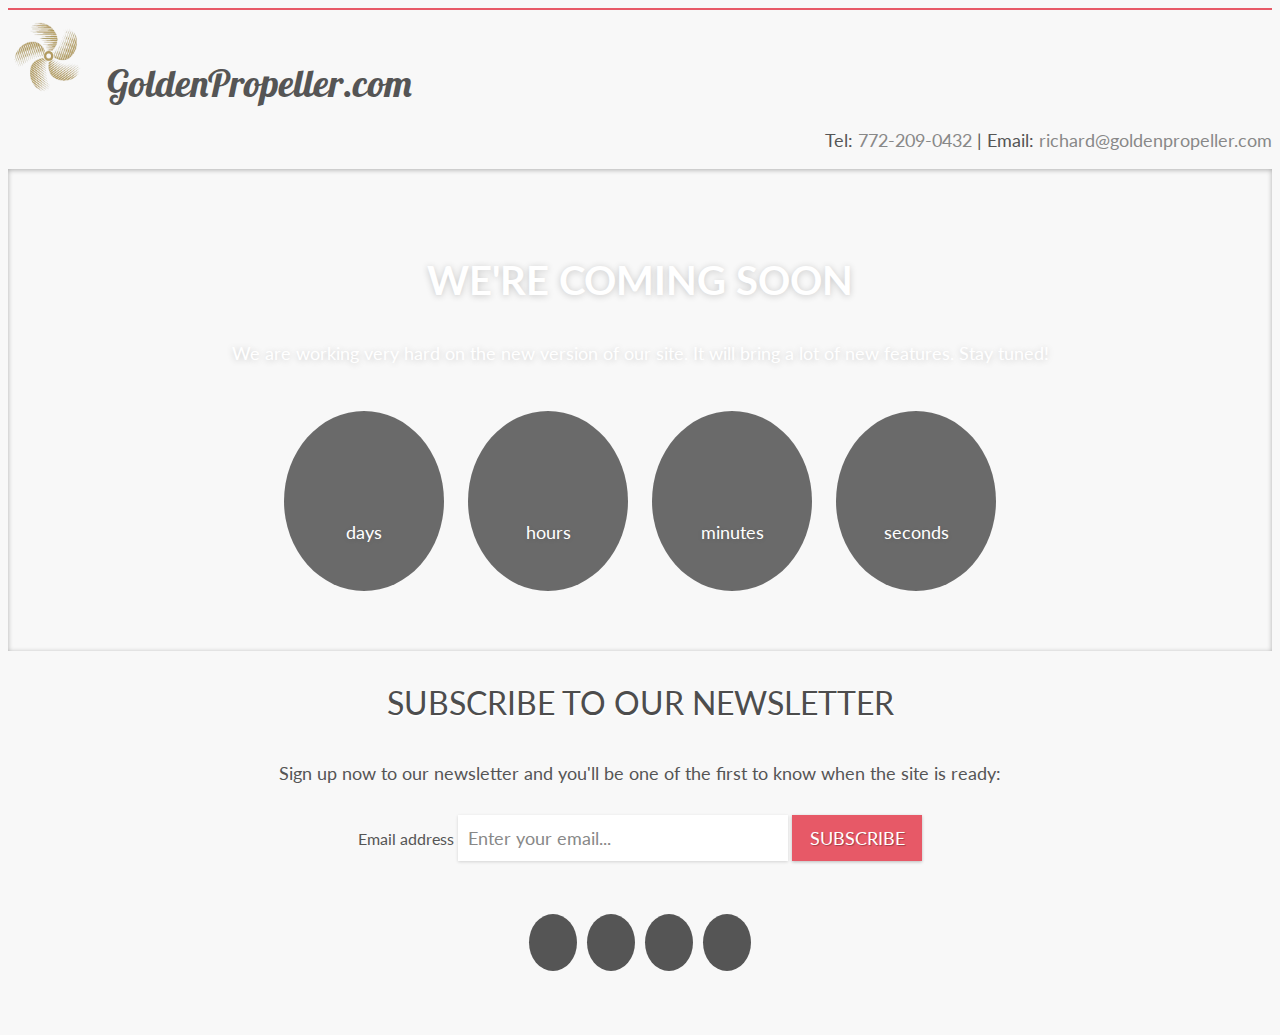
==== commit 2cb35fe3: "updated icon and sign up form" ====
--- a/index.html
+++ b/index.html
@@ -1,1358 +1,115 @@
-<!doctype html>
-<html lang="en-US">
-   <head>
-      <!-- Required meta tags -->
-      <meta charset="UTF-8">
-      <meta name="viewport" content="width=device-width, initial-scale=1.0">
-      <meta http-equiv="X-UA-Compatible" content="ie=edge">
-      <title>The Golden Propeller</title>
-      <!-- Favicon -->
-      <link rel="shortcut icon" href="images/favicon.ico" />
-      <!-- Bootstrap CSS -->
-      <link rel="stylesheet" href="css/bootstrap.min.css" />
-      <!-- Typography CSS -->
-      <link rel="stylesheet" href="css/typography.css">
-      <!-- Style -->
-      <link rel="stylesheet" href="css/style.css" />
-      <!-- Responsive -->
-      <link rel="stylesheet" href="css/responsive.css" />
-   </head>
-   <body>
-      <!-- loader Start -->
-      <div id="loading">
-         <div id="loading-center">
-         </div>
-      </div>
-      <!-- loader END -->
-      <!-- Header -->
-      <header id="main-header">
-         <div class="main-header">
-            <div class="container-fluid">
-               <div class="row">
-                  <div class="col-sm-12">
-                     <nav class="navbar navbar-expand-lg navbar-light p-0">
-                        <a href="#" class="navbar-toggler c-toggler" data-toggle="collapse"
-                           data-target="#navbarSupportedContent" aria-controls="navbarSupportedContent"
-                           aria-expanded="false" aria-label="Toggle navigation">
-                           <div class="navbar-toggler-icon" data-toggle="collapse">
-                              <span class="navbar-menu-icon navbar-menu-icon--top"></span>
-                              <span class="navbar-menu-icon navbar-menu-icon--middle"></span>
-                              <span class="navbar-menu-icon navbar-menu-icon--bottom"></span>
-                           </div>
-                        </a>
-                        <a class="navbar-brand" href="#"><img class="img-fluid logo" src="images/logo.png" style="height:67px;width:67px;"
-                           alt="streamit" /><span class="h4 align-middle pl-3" style="color:#D4AF37">GoldenPropeller.com</span></a>
-                        <div class="collapse navbar-collapse" id="navbarSupportedContent">
-                           <div class="menu-main-menu-container">
-                              <ul id="top-menu" class="navbar-nav ml-auto">
-                                 <li class="menu-item">
-                                    <a href="#">Buy</a>
-                                 </li>
-                                 <li class="menu-item">
-                                    <a href="#">Sell</a>
-                                 </li>
-                                 <li class="menu-item">
-                                    <a href="#">Services</a>
-                                 </li>
-                              </ul>
-                           </div>
+<!DOCTYPE html>
+<html lang="en">
+
+    <head>
+
+        <meta charset="utf-8">
+        <meta http-equiv="X-UA-Compatible" content="IE=edge">
+        <meta name="viewport" content="width=device-width, initial-scale=1">
+        <title>GoldenPropeller.com</title>
+
+        <!-- CSS -->
+        <link rel="stylesheet" href="https://fonts.googleapis.com/css?family=Lobster">
+        <link rel='stylesheet' href='https://fonts.googleapis.com/css?family=Lato:400,700'>
+        <link rel="stylesheet" href="assets/bootstrap/css/bootstrap.min.css">
+        <link rel="stylesheet" href="assets/font-awesome/css/font-awesome.min.css">
+        <link rel="stylesheet" href="assets/css/style.css">
+
+        <!-- HTML5 Shim and Respond.js IE8 support of HTML5 elements and media queries -->
+        <!-- WARNING: Respond.js doesn't work if you view the page via file:// -->
+        <!--[if lt IE 9]>
+            <script src="https://oss.maxcdn.com/libs/html5shiv/3.7.0/html5shiv.js"></script>
+            <script src="https://oss.maxcdn.com/libs/respond.js/1.4.2/respond.min.js"></script>
+        <![endif]-->
+
+        <!-- Favicon and touch icons -->
+        <link rel="shortcut icon" href="assets/ico/favicon.ico">
+
+    </head>
+
+    <body>
+
+        <!-- Header -->
+        <div class="container">
+            <div class="row header">
+                <div class="col-sm-5 logo">
+                    <h1><a href="index.html"><img class="img-fluid logo" src="assets/img/logo.png" style="height:5rem;width:5rem;margin-right:0.5em;"
+                        alt="logo" />GoldenPropeller.com</a></h1>
+                </div>
+                <div class="col-sm-7 call-us">
+                    <p>Tel: <span>772-209-0432</span> | Email: <span>richard@goldenpropeller.com</span></p>
+                </div>
+            </div>
+        </div>
+
+        <!-- Coming Soon -->
+        <div class="coming-soon">
+            <div class="inner-bg">
+                <div class="container">
+                    <div class="row">
+                        <div class="col-sm-12">
+                            <h2>We're Coming Soon</h2>
+                            <p>We are working very hard on the new version of our site. It will bring a lot of new features. Stay tuned!</p>
+                            <div class="timer">
+                                <div class="days-wrapper">
+                                    <span class="days"></span> <br>days
+                                </div>
+                                <div class="hours-wrapper">
+                                    <span class="hours"></span> <br>hours
+                                </div>
+                                <div class="minutes-wrapper">
+                                    <span class="minutes"></span> <br>minutes
+                                </div>
+                                <div class="seconds-wrapper">
+                                    <span class="seconds"></span> <br>seconds
+                                </div>
+                            </div>
                         </div>
-                        <div class="mobile-more-menu">
-                           <a href="#" id="dropdownMenuButton"
-                              data-toggle="more-toggle" aria-haspopup="true" aria-expanded="false">
-                           <i class="ri-more-line"></i>
-                           </a>
-                           <div class="more-menu" aria-labelledby="dropdownMenuButton">
-                              <div class="navbar-right position-relative">
-                                 <ul class="d-flex align-items-center justify-content-end list-inline m-0">
-                                    <li>
-                                       <a href="#" class="search-toggle">
-                                       <i class="ri-search-line"></i>
-                                       </a>
-                                       <div class="search-box iq-search-bar">
-                                          <form action="#" class="searchbox">
-                                             <div class="form-group position-relative">
-                                                <input type="text" class="text search-input font-size-12"
-                                                   placeholder="type here to search...">
-                                                <i class="search-link ri-search-line"></i>
-                                             </div>
-                                          </form>
-                                       </div>
-                                    </li>
-                                    <li class="nav-item nav-icon">
-                                       <a href="#" class="search-toggle position-relative">
-                                          <svg xmlns="http://www.w3.org/2000/svg" viewBox="0 0 24 24" width="22"
-                                             height="22" class="noti-svg">
-                                             <path fill="none" d="M0 0h24v24H0z" />
-                                             <path
-                                                d="M18 10a6 6 0 1 0-12 0v8h12v-8zm2 8.667l.4.533a.5.5 0 0 1-.4.8H4a.5.5 0 0 1-.4-.8l.4-.533V10a8 8 0 1 1 16 0v8.667zM9.5 21h5a2.5 2.5 0 1 1-5 0z" />
-                                          </svg>
-                                          <span class="bg-danger dots"></span>
-                                       </a>
-                                       <div class="iq-sub-dropdown">
-                                          <div class="iq-card shadow-none m-0">
-                                             <div class="iq-card-body">
-                                                <a href="#" class="iq-sub-card">
-                                                   <div class="media align-items-center">
-                                                      <img src="images/notify/thumb-1.jpg" class="img-fluid mr-3"
-                                                         alt="streamit" />
-                                                      <div class="media-body">
-                                                         <h6 class="mb-0 ">2021 Sportsman Masters 267OE Bay Boat27'</h6>
-                                                         <small class="font-size-12"> just now</small>
-                                                      </div>
-                                                   </div>
-                                                </a>
-                                                <a href="#" class="iq-sub-card">
-                                                   <div class="media align-items-center">
-                                                      <img src="images/notify/thumb-2.jpg" class="img-fluid mr-3"
-                                                         alt="streamit" />
-                                                      <div class="media-body">
-                                                         <h6 class="mb-0 ">2020 Sportsman Open 28228'</h6>
-                                                         <small class="font-size-12">15 minutes ago</small>
-                                                      </div>
-                                                   </div>
-                                                </a>
-                                                <a href="#" class="iq-sub-card">
-                                                   <div class="media align-items-center">
-                                                      <img src="images/notify/thumb-3.jpg" class="img-fluid mr-3"
-                                                         alt="streamit" />
-                                                      <div class="media-body">
-                                                         <h6 class="mb-0 ">2021 Robalo R24224'</h6>
-                                                         <small class="font-size-12">1 hour ago</small>
-                                                      </div>
-                                                   </div>
-                                                </a>
-                                             </div>
-                                          </div>
-                                       </div>
-                                    </li>
-                                    <li>
-                                       <a href="#" class="iq-user-dropdown search-toggle d-flex align-items-center">
-                                       <img src="images/user/user.jpg" class="img-fluid avatar-40 rounded-circle"
-                                          alt="user">
-                                       </a>
-                                       <div class="iq-sub-dropdown iq-user-dropdown">
-                                          <div class="iq-card shadow-none m-0">
-                                             <div class="iq-card-body p-0 pl-3 pr-3">
-                                                <a href="#" class="iq-sub-card setting-dropdown">
-                                                   <div class="media align-items-center">
-                                                      <div class="right-icon">
-                                                         <i class="ri-file-user-line text-primary"></i>
-                                                      </div>
-                                                      <div class="media-body ml-3">
-                                                         <h6 class="mb-0 ">Manage Profile</h6>
-                                                      </div>
-                                                   </div>
-                                                </a>
-                                                <a href="#" class="iq-sub-card setting-dropdown">
-                                                   <div class="media align-items-center">
-                                                      <div class="right-icon">
-                                                         <i class="ri-settings-4-line text-primary"></i>
-                                                      </div>
-                                                      <div class="media-body ml-3">
-                                                         <h6 class="mb-0 ">Settings</h6>
-                                                      </div>
-                                                   </div>
-                                                </a>
-                                                <a href="#" class="iq-sub-card setting-dropdown">
-                                                   <div class="media align-items-center">
-                                                      <div class="right-icon">
-                                                         <i class="ri-settings-4-line text-primary"></i>
-                                                      </div>
-                                                      <div class="media-body ml-3">
-                                                         <h6 class="mb-0 ">Pricing Plan</h6>
-                                                      </div>
-                                                   </div>
-                                                </a>
-                                                <a href="#" class="iq-sub-card setting-dropdown">
-                                                   <div class="media align-items-center">
-                                                      <div class="right-icon">
-                                                         <i class="ri-logout-circle-line text-primary"></i>
-                                                      </div>
-                                                      <div class="media-body ml-3">
-                                                         <h6 class="mb-0">Logout</h6>
-                                                      </div>
-                                                   </div>
-                                                </a>
-                                             </div>
-                                          </div>
-                                       </div>
-                                    </li>
-                                 </ul>
-                              </div>
-                           </div>
+                    </div>
+                </div>
+            </div>
+        </div>
+
+        <!-- Content -->
+        <div class="container">
+            <div class="row">
+                <div class="col-sm-12 subscribe">
+                    <h3>Subscribe to our newsletter</h3>
+                    <p>Sign up now to our newsletter and you'll be one of the first to know when the site is ready:</p>                    
+                    <form class="form-inline" role="form" name="submit-to-google-sheet">
+                        <div class="form-group">
+                            <label class="sr-only" for="subscribe-email">Email address</label>
+                            <input id="email" type="text" name="email" placeholder="Enter your email..." class="subscribe-email form-control">
+                            <button id="btn" type="submit" class="btn">Subscribe</button>
                         </div>
-                        <div class="navbar-right menu-right">
-                           <ul class="d-flex align-items-center list-inline m-0">
-                              <li class="nav-item nav-icon">
-                                 <a href="#" class="search-toggle device-search">
-                                 <i class="ri-search-line"></i>
-                                 </a>
-                                 <div class="search-box iq-search-bar d-search">
-                                    <form action="#" class="searchbox">
-                                       <div class="form-group position-relative">
-                                          <input type="text" class="text search-input font-size-12"
-                                             placeholder="type here to search...">
-                                          <i class="search-link ri-search-line"></i>
-                                       </div>
-                                    </form>
-                                 </div>
-                              </li>
-                              <li class="nav-item nav-icon">
-                                 <a href="#" class="search-toggle" data-toggle="search-toggle">
-                                    <svg xmlns="http://www.w3.org/2000/svg" viewBox="0 0 24 24" width="22" height="22"
-                                       class="noti-svg">
-                                       <path fill="none" d="M0 0h24v24H0z" />
-                                       <path
-                                          d="M18 10a6 6 0 1 0-12 0v8h12v-8zm2 8.667l.4.533a.5.5 0 0 1-.4.8H4a.5.5 0 0 1-.4-.8l.4-.533V10a8 8 0 1 1 16 0v8.667zM9.5 21h5a2.5 2.5 0 1 1-5 0z" />
-                                    </svg>
-                                    <span class="bg-danger dots"></span>
-                                 </a>
-                                 <div class="iq-sub-dropdown">
-                                    <div class="iq-card shadow-none m-0">
-                                       <div class="iq-card-body">
-                                          <a href="#" class="iq-sub-card">
-                                             <div class="media align-items-center">
-                                                <img src="images/notify/thumb-1.jpg" class="img-fluid mr-3"
-                                                   alt="streamit" />
-                                                <div class="media-body">
-                                                   <h6 class="mb-0 ">2021 Sportsman Masters 267OE Bay Boat | 27'</h6>
-                                                   <small class="font-size-12"> just now</small>
-                                                </div>
-                                             </div>
-                                          </a>
-                                          <a href="#" class="iq-sub-card">
-                                             <div class="media align-items-center">
-                                                <img src="images/notify/thumb-2.jpg" class="img-fluid mr-3"
-                                                   alt="streamit" />
-                                                <div class="media-body">
-                                                   <h6 class="mb-0 ">2020 Sportsman Open 282 | 28'</h6>
-                                                   <small class="font-size-12">15 minutes ago</small>
-                                                </div>
-                                             </div>
-                                          </a>
-                                          <a href="#" class="iq-sub-card">
-                                             <div class="media align-items-center">
-                                                <img src="images/notify/thumb-3.jpg" class="img-fluid mr-3"
-                                                   alt="streamit" />
-                                                <div class="media-body">
-                                                   <h6 class="mb-0 ">2021 Robalo R242 | 24'</h6>
-                                                   <small class="font-size-12">1 hour ago</small>
-                                                </div>
-                                             </div>
-                                          </a>
-                                       </div>
-                                    </div>
-                                 </div>
-                              </li>
-                              <li class="nav-item nav-icon">
-                                 <a href="#" class="iq-user-dropdown search-toggle p-0 d-flex align-items-center"
-                                    data-toggle="search-toggle">
-                                 <img src="images/user/user.jpg" class="img-fluid avatar-40 rounded-circle" alt="user">
-                                 </a>
-                                 <div class="iq-sub-dropdown iq-user-dropdown">
-                                    <div class="iq-card shadow-none m-0">
-                                       <div class="iq-card-body p-0 pl-3 pr-3">
-                                          <a href="#" class="iq-sub-card setting-dropdown">
-                                             <div class="media align-items-center">
-                                                <div class="right-icon">
-                                                   <i class="ri-file-user-line text-primary"></i>
-                                                </div>
-                                                <div class="media-body ml-3">
-                                                   <h6 class="mb-0 ">Manage Profile</h6>
-                                                </div>
-                                             </div>
-                                          </a>
-                                          <a href="#" class="iq-sub-card setting-dropdown">
-                                             <div class="media align-items-center">
-                                                <div class="right-icon">
-                                                   <i class="ri-settings-4-line text-primary"></i>
-                                                </div>
-                                                <div class="media-body ml-3">
-                                                   <h6 class="mb-0 ">Settings</h6>
-                                                </div>
-                                             </div>
-                                          </a>
-                                          <a href="#" class="iq-sub-card setting-dropdown">
-                                             <div class="media align-items-center">
-                                                <div class="right-icon">
-                                                   <i class="ri-settings-4-line text-primary"></i>
-                                                </div>
-                                                <div class="media-body ml-3">
-                                                   <h6 class="mb-0 ">Pricing Plan</h6>
-                                                </div>
-                                             </div>
-                                          </a>
-                                          <a href="#" class="iq-sub-card setting-dropdown">
-                                             <div class="media align-items-center">
-                                                <div class="right-icon">
-                                                   <i class="ri-logout-circle-line text-primary"></i>
-                                                </div>
-                                                <div class="media-body ml-3">
-                                                   <h6 class="mb-0 ">Logout</h6>
-                                                </div>
-                                             </div>
-                                          </a>
-                                       </div>
-                                    </div>
-                                 </div>
-                              </li>
-                           </ul>
-                        </div>
-                     </nav>
-                     <div class="nav-overlay"></div>
-                  </div>
-               </div>
+                    </form>
+                    <div class="success-message"></div>
+                </div>
             </div>
-         </div>
-      </header>
-      <!-- Header End -->
-      <!-- Slider Start -->
-      <section id="home" class="iq-main-slider p-0">
-         <div id="home-slider" class="slider m-0 p-0">
-            <div class="slide slick-bg s-bg-1">
-               <div class="container-fluid position-relative h-100">
-                  <div class="slider-inner h-100">
-                     <div class="row align-items-center  h-100">
-                        <div class="col-xl-6 col-lg-12 col-md-12">
-                           <a href="javascript:void(0);">
-                              <div class="channel-logo" data-animation-in="fadeInLeft" data-delay-in="0.5">
-                                 <img src="images/logo.png" class="c-logo" alt="streamit">
-                              </div>
-                           </a>
-                           <h1 class="slider-text big-title title text-uppercase" data-animation-in="fadeInLeft"
-                              data-delay-in="0.6">2021 Sea Hunt Ultra 234</h1>
-                           <div class="d-flex align-items-center" data-animation-in="fadeInUp" data-delay-in="1">
-                              <span class="badge badge-secondary p-2">23'</span>
-                              <span class="ml-3">Center Console</span>
-                           </div>
-                           <p data-animation-in="fadeInUp" data-delay-in="1.2">2021 Sea Hunt Ultra 234 with Yamaha F250XCA; White Hull Sides and Abaco Green Bottom, White Powder Coated Fiberglass T-Top with Abaco Green Underside and much, much, more...
-                           </p>
-                           <div class="d-flex align-items-center r-mb-23" data-animation-in="fadeInUp" data-delay-in="1.2">
-                              <!-- <a href="#" class="btn btn-hover"><i class="fa fa-play mr-2"
-                                 aria-hidden="true"></i>Play Now</a> -->
-                              <a href="#" class="btn btn-link">More details</a>
-                           </div>
-                        </div>
-                     </div>
-                     <div class="trailor-video">
-                        <a href="video/sea_and_boat.mp4" class="video-open playbtn">
-                           <svg version="1.1" xmlns="http://www.w3.org/2000/svg" xmlns:xlink="http://www.w3.org/1999/xlink"
-                              x="0px" y="0px" width="80px" height="80px" viewBox="0 0 213.7 213.7"
-                              enable-background="new 0 0 213.7 213.7" xml:space="preserve">
-                              <polygon class='triangle' fill="none" stroke-width="7" stroke-linecap="round"
-                                 stroke-linejoin="round" stroke-miterlimit="10"
-                                 points="73.5,62.5 148.5,105.8 73.5,149.1 " />
-                              <circle class='circle' fill="none" stroke-width="7" stroke-linecap="round"
-                                 stroke-linejoin="round" stroke-miterlimit="10" cx="106.8" cy="106.8" r="103.3" />
-                           </svg>
-                           <span class="w-trailor">Video Tour</span>
-                        </a>
-                     </div>
-                  </div>
-               </div>
+            <div class="row">
+                <div class="col-sm-12 social">
+                    <a href="https://www.facebook.com/Goldenpropellercom-107239227742311" data-toggle="tooltip" data-placement="top" title="Facebook"><i class="fa fa-facebook"></i></a>
+                    <a href="https://twitter.com/GOLDENPROPELLE1" data-toggle="tooltip" data-placement="top" title="Twitter"><i class="fa fa-twitter"></i></a>
+                    <a href="https://www.instagram.com/golden_propeller/" data-toggle="tooltip" data-placement="top" title="Instagram"><i class="fa fa-instagram"></i></a>
+                    <a href="mailto:sales@goldenpropeller.com" data-toggle="tooltip" data-placement="top" title="Email"><i class="fa fa-envelope"></i></a>
+                </div>
             </div>
-            <div class="slide slick-bg s-bg-2">
-               <div class="container-fluid position-relative h-100">
-                  <div class="slider-inner h-100">
-                     <div class="row align-items-center  h-100">
-                        <div class="col-xl-6 col-lg-12 col-md-12">
-                           <a href="javascript:void(0);">
-                              <div class="channel-logo" data-animation-in="fadeInLeft">
-                                 <img src="images/logo.png" class="c-logo" alt="streamit">
-                              </div>
-                           </a>
-                           <h1 class="slider-text big-title title text-uppercase" data-animation-in="fadeInLeft">2021 Robalo R160</h1>
-                           <div class="d-flex align-items-center" data-animation-in="fadeInUp" data-delay-in="0.5">
-                              <span class="badge badge-secondary p-2">16'</span>
-                              <span class="ml-3">Bay</span>
-                           </div>
-                           <p data-animation-in="fadeInUp" data-delay-in="0.7">Powered by a Yamaha F70. Dealer options include: blue LED cockpit lights, leaning post with cooler and backrest, flip-up transom seats, flip-up aft casting deck, forward bow rail, insulated fishbox, windshield, etc. Trailer incl.
-                           </p>
-                           <div class="d-flex align-items-center r-mb-23" data-animation-in="fadeInUp" data-delay-in="1">
-                              <!-- <a href="#" class="btn btn-hover"><i class="fa fa-play mr-2"
-                                 aria-hidden="true"></i>Play Now</a> -->
-                              <a href="#" class="btn btn-link">More details</a>
-                           </div>
-                        </div>
-                     </div>
-                     <div class="trailor-video">
-                        <a href="video/sea_and_boat.mp4" class="video-open playbtn">
-                           <svg version="1.1" xmlns="http://www.w3.org/2000/svg" xmlns:xlink="http://www.w3.org/1999/xlink"
-                              x="0px" y="0px" width="80px" height="80px" viewBox="0 0 213.7 213.7"
-                              enable-background="new 0 0 213.7 213.7" xml:space="preserve">
-                              <polygon class='triangle' fill="none" stroke-width="7" stroke-linecap="round"
-                                 stroke-linejoin="round" stroke-miterlimit="10"
-                                 points="73.5,62.5 148.5,105.8 73.5,149.1 " />
-                              <circle class='circle' fill="none" stroke-width="7" stroke-linecap="round"
-                                 stroke-linejoin="round" stroke-miterlimit="10" cx="106.8" cy="106.8" r="103.3" />
-                           </svg>
-                           <span class="w-trailor">Video Tour</span>
-                        </a>
-                     </div>
-                  </div>
-               </div>
-            </div>
-            <div class="slide slick-bg s-bg-3">
-               <div class="container-fluid position-relative h-100">
-                  <div class="slider-inner h-100">
-                     <div class="row align-items-center  h-100">
-                        <div class="col-xl-6 col-lg-12 col-md-12">
-                           <a href="javascript:void(0);">
-                              <div class="channel-logo" data-animation-in="fadeInLeft">
-                                 <img src="images/logo.png" class="c-logo" alt="streamit">
-                              </div>
-                           </a>
-                           <h1 class="slider-text big-title title text-uppercase" data-animation-in="fadeInLeft">2021 Scarab 285 ID</h1>
-                           <div class="d-flex align-items-center" data-animation-in="fadeInUp" data-delay-in="0.5">
-                              <span class="badge badge-secondary p-2">28'</span>
-                              <span class="ml-3">Jet</span>
-                           </div>
-                           <p data-animation-in="fadeInUp" data-delay-in="0.7">Revolutionizing the standard for future jets, the Scarab 285 ID is an evolutionary leap for the jet boat industry. With an LOA of 28’ and a beam at 9’2”, it’s clear, the 285 covers the gamut as the most luxurious, next-gen recreational jet boat on the market. As its name suggests, the 285 competes with the best in the business when curling wakes for boarding and surfing.
-                           </p>
-                           <div class="d-flex align-items-center r-mb-23" data-animation-in="fadeInUp" data-delay-in="1">
-                              <!-- <a href="#" class="btn btn-hover"><i class="fa fa-play mr-2"
-                                 aria-hidden="true"></i>Play Now</a> -->
-                              <a href="#" class="btn btn-link">More details</a>
-                           </div>
-                        </div>
-                     </div>
-                     <div class="trailor-video">
-                        <a href="video/sea_and_boat.mp4" class="video-open playbtn">
-                           <svg version="1.1" xmlns="http://www.w3.org/2000/svg" xmlns:xlink="http://www.w3.org/1999/xlink"
-                              x="0px" y="0px" width="80px" height="80px" viewBox="0 0 213.7 213.7"
-                              enable-background="new 0 0 213.7 213.7" xml:space="preserve">
-                              <polygon class='triangle' fill="none" stroke-width="7" stroke-linecap="round"
-                                 stroke-linejoin="round" stroke-miterlimit="10"
-                                 points="73.5,62.5 148.5,105.8 73.5,149.1 " />
-                              <circle class='circle' fill="none" stroke-width="7" stroke-linecap="round"
-                                 stroke-linejoin="round" stroke-miterlimit="10" cx="106.8" cy="106.8" r="103.3" />
-                           </svg>
-                           <span class="w-trailor">Video Tour</span>
-                        </a>
-                     </div>
-                  </div>
-               </div>
-            </div>
-         </div>
-         <svg xmlns="http://www.w3.org/2000/svg" style="display: none;">
-            <symbol xmlns="http://www.w3.org/2000/svg" viewBox="0 0 44 44" width="44px" height="44px" id="circle"
-               fill="none" stroke="currentColor">
-               <circle r="20" cy="22" cx="22" id="test"></circle>
-            </symbol>
-         </svg>
-      </section>
-      <!-- Slider End -->
-      <!-- MainContent -->
-      <div class="main-content">
-         <section id="iq-favorites">
-            <div class="container-fluid">
-               <div class="row">
-                  <div class="col-sm-12 overflow-hidden">
-                     <div class="iq-main-header d-flex align-items-center justify-content-between">
-                        <h4 class="main-title">Your Favorites</h4>
-                        <a href="#" class="text-primary">View all</a>
-                     </div>
-                     <div class="favorites-contens">
-                        <ul class="favorites-slider list-inline  row p-0 mb-0">
-                           <li class="slide-item">
-                              <a href="#">
-                                 <div class="block-images position-relative">
-                                    <div class="img-box">
-                                       <img src="images/favorite/01.jpg" class="img-fluid" alt="">
-                                    </div>
-                                    <div class="block-description">
-                                       <h6>2020 Scarab 195 G</h6>
-                                       <div class="movie-time d-flex align-items-center my-2">
-                                          <div class="badge badge-secondary p-1 mr-2">19'</div>
-                                          <span class="text-white">Jet</span>
-                                       </div>
-                                       <!-- <div class="hover-buttons">
-                                          <span class="btn btn-hover">
-                                          <i class="fa fa-play mr-1" aria-hidden="true"></i>
-                                          Play Now
-                                          </span>
-                                       </div> -->
-                                    </div>
-                                    <!-- <div class="block-social-info">
-                                       <ul class="list-inline p-0 m-0 music-play-lists">
-                                          <li><span><i class="ri-volume-mute-fill"></i></span></li>
-                                          <li><span><i class="ri-heart-fill"></i></span></li>
-                                          <li><span><i class="ri-add-line"></i></span></li>
-                                       </ul>
-                                    </div> -->
-                                 </div>
-                              </a>
-                           </li>
-                           <li class="slide-item">
-                              <a href="show-details.html">
-                                 <div class="block-images position-relative">
-                                    <div class="img-box">
-                                       <img src="images/favorite/02.jpg" class="img-fluid" alt="">
-                                    </div>
-                                    <div class="block-description">
-                                       <h6>2021 Yamaha Boats 212S</h6>
-                                       <div class="movie-time d-flex align-items-center my-2">
-                                          <div class="badge badge-secondary p-1 mr-2">21'</div>
-                                          <span class="text-white">Bowrider</span>
-                                       </div>
-                                       <!-- <div class="hover-buttons">
-                                          <span class="btn btn-hover"><i class="fa fa-play mr-1" aria-hidden="true"></i>
-                                          Play Now
-                                          </span>
-                                       </div> -->
-                                    </div>
-                                    <!-- <div class="block-social-info">
-                                       <ul class="list-inline p-0 m-0 music-play-lists">
-                                          <li><span><i class="ri-volume-mute-fill"></i></span></li>
-                                          <li><span><i class="ri-heart-fill"></i></span></li>
-                                          <li><span><i class="ri-add-line"></i></span></li>
-                                       </ul>
-                                    </div> -->
-                                 </div>
-                              </a>
-                           </li>
-                           <li class="slide-item">
-                              <a href="#">
-                                 <div class="block-images position-relative">
-                                    <div class="img-box">
-                                       <img src="images/favorite/03.jpg" class="img-fluid" alt="">
-                                    </div>
-                                    <div class="block-description">
-                                       <h6>2021 Tahoe T16</h6>
-                                       <div class="movie-time d-flex align-items-center my-2">
-                                          <div class="badge badge-secondary p-1 mr-2">16'</div>
-                                          <span class="text-white">Runabout</span>
-                                       </div>
-                                       <!-- <div class="hover-buttons">
-                                          <span class="btn btn-hover">
-                                          <i class="fa fa-play mr-1" aria-hidden="true"></i>
-                                          Play Now
-                                          </span>
-                                       </div> -->
-                                    </div>
-                                    <!-- <div class="block-social-info">
-                                       <ul class="list-inline p-0 m-0 music-play-lists">
-                                          <li><span><i class="ri-volume-mute-fill"></i></span></li>
-                                          <li><span><i class="ri-heart-fill"></i></span></li>
-                                          <li><span><i class="ri-add-line"></i></span></li>
-                                       </ul>
-                                    </div> -->
-                                 </div>
-                              </a>
-                           </li>
-                           <li class="slide-item">
-                              <a href="show-details.html">
-                                 <div class="block-images position-relative">
-                                    <div class="img-box">
-                                       <img src="images/favorite/04.jpg" class="img-fluid" alt="">
-                                    </div>
-                                    <div class="block-description">
-                                       <h6>2010 Skeeter ZX 22 Bay</h6>
-                                       <div class="movie-time d-flex align-items-center my-2">
-                                          <div class="badge badge-secondary p-1 mr-2">22'</div>
-                                          <span class="text-white">Saltwater Fishing</span>
-                                       </div>
-                                       <!-- <div class="hover-buttons">
-                                          <span class="btn btn-hover">
-                                          <i class="fa fa-play mr-1" aria-hidden="true"></i>
-                                          Play Now
-                                          </span>
-                                       </div> -->
-                                    </div>
-                                    <!-- <div class="block-social-info">
-                                       <ul class="list-inline p-0 m-0 music-play-lists">
-                                          <li><span><i class="ri-volume-mute-fill"></i></span></li>
-                                          <li><span><i class="ri-heart-fill"></i></span></li>
-                                          <li><span><i class="ri-add-line"></i></span></li>
-                                       </ul>
-                                    </div> -->
-                                 </div>
-                              </a>
-                           </li>
-                           <li class="slide-item">
-                              <a href="show-details.html">
-                                 <div class="block-images position-relative">
-                                    <div class="img-box">
-                                       <img src="images/favorite/05.jpg" class="img-fluid" alt="">
-                                    </div>
-                                    <div class="block-description">
-                                       <h6>2016 Sea Ray 310 SLX</h6>
-                                       <div class="movie-time d-flex align-items-center my-2">
-                                          <div class="badge badge-secondary p-1 mr-2">31'</div>
-                                          <span class="text-white">Bowrider</span>
-                                       </div>
-                                       <!-- <div class="hover-buttons">
-                                          <span class="btn btn-hover">
-                                          <i class="fa fa-play mr-1" aria-hidden="true"></i>
-                                          Play Now
-                                          </span>
-                                       </div> -->
-                                    </div>
-                                    <!-- <div class="block-social-info">
-                                       <ul class="list-inline p-0 m-0 music-play-lists">
-                                          <li><span><i class="ri-volume-mute-fill"></i></span></li>
-                                          <li><span><i class="ri-heart-fill"></i></span></li>
-                                          <li><span><i class="ri-add-line"></i></span></li>
-                                       </ul>
-                                    </div> -->
-                                 </div>
-                              </a>
-                           </li>
-                        </ul>
-                     </div>
-                  </div>
-               </div>
-            </div>
-         </section>
-         <section id="iq-upcoming-movie">
-            <div class="container-fluid">
-               <div class="row">
-                  <div class="col-sm-12 overflow-hidden">
-                     <div class="iq-main-header d-flex align-items-center justify-content-between">
-                        <h4 class="main-title">Upcoming Movies</h4>
-                        <a href="#" class="text-primary">View all</a>
-                     </div>
-                     <div class="upcoming-contens">
-                        <ul class="favorites-slider list-inline row p-0 mb-0">
-                           <li class="slide-item">
-                              <a href="#">
-                                 <div class="block-images position-relative">
-                                    <div class="img-box">
-                                       <img src="images/upcoming/01.jpg" class="img-fluid" alt="">
-                                    </div>
-                                    <div class="block-description">
-                                       <h6>2016 Sea Ray 310 SLX</h6>
-                                       <div class="movie-time d-flex align-items-center my-2">
-                                          <div class="badge badge-secondary p-1 mr-2">31'</div>
-                                          <span class="text-white">Bowrider</span>
-                                       </div>
-                                       <!-- <div class="hover-buttons">
-                                          <span class="btn btn-hover">
-                                          <i class="fa fa-play mr-1" aria-hidden="true"></i>
-                                          Play Now
-                                          </span>
-                                       </div> -->
-                                    </div>
-                                    <!-- <div class="block-social-info">
-                                       <ul class="list-inline p-0 m-0 music-play-lists">
-                                          <li><span><i class="ri-volume-mute-fill"></i></span></li>
-                                          <li><span><i class="ri-heart-fill"></i></span></li>
-                                          <li><span><i class="ri-add-line"></i></span></li>
-                                       </ul>
-                                    </div> -->
-                                 </div>
-                              </a>
-                           </li>
-                           <li class="slide-item">
-                              <a href="#">
-                                 <div class="block-images position-relative">
-                                    <div class="img-box">
-                                       <img src="images/upcoming/02.jpg" class="img-fluid" alt="">
-                                    </div>
-                                    <<div class="block-description">
-                                       <h6>2016 Sea Ray 310 SLX</h6>
-                                       <div class="movie-time d-flex align-items-center my-2">
-                                          <div class="badge badge-secondary p-1 mr-2">31'</div>
-                                          <span class="text-white">Bowrider</span>
-                                       </div>
-                                       <!-- <div class="hover-buttons">
-                                          <span class="btn btn-hover">
-                                          <i class="fa fa-play mr-1" aria-hidden="true"></i>
-                                          Play Now
-                                          </span>
-                                       </div> -->
-                                    </div>
-                                    <!-- <div class="block-social-info">
-                                       <ul class="list-inline p-0 m-0 music-play-lists">
-                                          <li><span><i class="ri-volume-mute-fill"></i></span></li>
-                                          <li><span><i class="ri-heart-fill"></i></span></li>
-                                          <li><span><i class="ri-add-line"></i></span></li>
-                                       </ul>
-                                    </div> -->
-                                 </div>
-                              </a>
-                           </li>
-                           <li class="slide-item">
-                              <a href="#">
-                                 <div class="block-images position-relative">
-                                    <div class="img-box">
-                                       <img src="images/upcoming/03.jpg" class="img-fluid" alt="">
-                                    </div>
-                                    <div class="block-description">
-                                       <h6>2016 Sea Ray 310 SLX</h6>
-                                       <div class="movie-time d-flex align-items-center my-2">
-                                          <div class="badge badge-secondary p-1 mr-2">31'</div>
-                                          <span class="text-white">Bowrider</span>
-                                       </div>
-                                       <!-- <div class="hover-buttons">
-                                          <span class="btn btn-hover">
-                                          <i class="fa fa-play mr-1" aria-hidden="true"></i>
-                                          Play Now
-                                          </span>
-                                       </div> -->
-                                    </div>
-                                    <!-- <div class="block-social-info">
-                                       <ul class="list-inline p-0 m-0 music-play-lists">
-                                          <li><span><i class="ri-volume-mute-fill"></i></span></li>
-                                          <li><span><i class="ri-heart-fill"></i></span></li>
-                                          <li><span><i class="ri-add-line"></i></span></li>
-                                       </ul>
-                                    </div> -->
-                                 </div>
-                              </a>
-                           </li>
-                           <li class="slide-item">
-                              <a href="#">
-                                 <div class="block-images position-relative">
-                                    <div class="img-box">
-                                       <img src="images/upcoming/04.jpg" class="img-fluid" alt="">
-                                    </div>
-                                    <div class="block-description">
-                                       <h6>2016 Sea Ray 310 SLX</h6>
-                                       <div class="movie-time d-flex align-items-center my-2">
-                                          <div class="badge badge-secondary p-1 mr-2">31'</div>
-                                          <span class="text-white">Bowrider</span>
-                                       </div>
-                                       <!-- <div class="hover-buttons">
-                                          <span class="btn btn-hover">
-                                          <i class="fa fa-play mr-1" aria-hidden="true"></i>
-                                          Play Now
-                                          </span>
-                                       </div> -->
-                                    </div>
-                                    <!-- <div class="block-social-info">
-                                       <ul class="list-inline p-0 m-0 music-play-lists">
-                                          <li><span><i class="ri-volume-mute-fill"></i></span></li>
-                                          <li><span><i class="ri-heart-fill"></i></span></li>
-                                          <li><span><i class="ri-add-line"></i></span></li>
-                                       </ul>
-                                    </div> -->
-                                 </div>
-                              </a>
-                           </li>
-                           <li class="slide-item">
-                              <a href="#">
-                                 <div class="block-images position-relative">
-                                    <div class="img-box">
-                                       <img src="images/upcoming/05.jpg" class="img-fluid" alt="">
-                                    </div>
-                                    <div class="block-description">
-                                       <h6>2016 Sea Ray 310 SLX</h6>
-                                       <div class="movie-time d-flex align-items-center my-2">
-                                          <div class="badge badge-secondary p-1 mr-2">31'</div>
-                                          <span class="text-white">Bowrider</span>
-                                       </div>
-                                       <!-- <div class="hover-buttons">
-                                          <span class="btn btn-hover">
-                                          <i class="fa fa-play mr-1" aria-hidden="true"></i>
-                                          Play Now
-                                          </span>
-                                       </div> -->
-                                    </div>
-                                    <!-- <div class="block-social-info">
-                                       <ul class="list-inline p-0 m-0 music-play-lists">
-                                          <li><span><i class="ri-volume-mute-fill"></i></span></li>
-                                          <li><span><i class="ri-heart-fill"></i></span></li>
-                                          <li><span><i class="ri-add-line"></i></span></li>
-                                       </ul>
-                                    </div> -->
-                                 </div>
-                              </a>
-                           </li>
-                        </ul>
-                     </div>
-                  </div>
-               </div>
-            </div>
-         </section>
-         <section id="iq-topten">
-            <div class="container-fluid">
-               <div class="row">
-                  <div class="col-sm-12 overflow-hidden">
-                     <div class="iq-main-header d-flex align-items-center justify-content-between">
-                        <h4 class="main-title topten-title-sm">Top 10 nearby</h4>
-                     </div>
-                     <div class="topten-contens">
-                        <h4 class="main-title topten-title">Top 10 nearby</h4>
-                        <ul id="top-ten-slider" class="list-inline p-0 m-0  d-flex align-items-center">
-                           <li>
-                              <a href="#">
-                              <img src="images/top-10/01.jpg" class="img-fluid w-100" alt="">
-                              </a>
-                           </li>
-                           <li>
-                              <a href="#">
-                              <img src="images/top-10/02.jpg" class="img-fluid w-100" alt="">
-                              </a>
-                           </li>
-                           <li>
-                              <a href="#">
-                              <img src="images/top-10/03.jpg" class="img-fluid w-100" alt="">
-                              </a>
-                           </li>
-                           <li>
-                              <a href="#">
-                              <img src="images/top-10/04.jpg" class="img-fluid w-100" alt="">
-                              </a>
-                           </li>
-                           <li>
-                              <a href="#">
-                              <img src="images/top-10/05.jpg" class="img-fluid w-100" alt="">
-                              </a>
-                           </li>
-                           <li>
-                              <a href="#">
-                              <img src="images/top-10/06.jpg" class="img-fluid w-100" alt="">
-                              </a>
-                           </li>
-                        </ul>
-                        <div class="vertical_s">
-                           <ul id="top-ten-slider-nav" class="list-inline p-0 m-0  d-flex align-items-center">
-                              <li>
-                                 <div class="block-images position-relative">
-                                    <a href="#">
-                                    <img src="images/top-10/01.jpg" class="img-fluid w-100" alt="">
-                                    </a>
-                                    <div class="block-description">
-                                       <h5>2018 Sea Ray 310 SLX</h5>
-                                       <div class="movie-time d-flex align-items-center my-2">
-                                          <div class="badge badge-secondary p-1 mr-2">31'</div>
-                                          <span class="text-white">Bowrider</span>
-                                       </div>
-                                       <!-- <div class="hover-buttons">
-                                          <a href="#" tabindex="0">
-                                          <i class="fa fa-play mr-1" aria-hidden="true"></i> Play Now
-                                          </a>
-                                       </div> -->
-                                    </div>
-                                 </div>
-                              </li>
-                              <li>
-                                 <div class="block-images position-relative">
-                                    <a href="#">
-                                    <img src="images/top-10/02.jpg" class="img-fluid w-100" alt="">
-                                    </a>
-                                    <div class="block-description">
-                                       <h5>2018 Sea Ray 310 SLX</h5>
-                                       <div class="movie-time d-flex align-items-center my-2">
-                                          <div class="badge badge-secondary p-1 mr-2">31'</div>
-                                          <span class="text-white">Bowrider</span>
-                                       </div>
-                                       <!-- <div class="hover-buttons">
-                                          <a href="#" tabindex="0">
-                                          <i class="fa fa-play mr-1" aria-hidden="true"></i> Play Now
-                                          </a>
-                                       </div> -->
-                                    </div>
-                                 </div>
-                              </li>
-                              <li>
-                                 <div class="block-images position-relative">
-                                    <a href="#">
-                                    <img src="images/top-10/03.jpg" class="img-fluid w-100" alt="">
-                                    </a>
-                                    <div class="block-description">
-                                       <h5>2018 Sea Ray 310 SLX</h5>
-                                       <div class="movie-time d-flex align-items-center my-2">
-                                          <div class="badge badge-secondary p-1 mr-2">31'</div>
-                                          <span class="text-white">Bowrider</span>
-                                       </div>
-                                       <!-- <div class="hover-buttons">
-                                          <a href="#" tabindex="0">
-                                          <i class="fa fa-play mr-1" aria-hidden="true"></i> Play Now
-                                          </a>
-                                       </div> -->
-                                    </div>
-                                 </div>
-                              </li>
-                              <li>
-                                 <div class="block-images position-relative">
-                                    <a href="#">
-                                    <img src="images/top-10/04.jpg" class="img-fluid w-100" alt="">
-                                    </a>
-                                    <div class="block-description">
-                                       <h5>2018 Sea Ray 310 SLX</h5>
-                                       <div class="movie-time d-flex align-items-center my-2">
-                                          <div class="badge badge-secondary p-1 mr-2">31'</div>
-                                          <span class="text-white">Bowrider</span>
-                                       </div>
-                                       <!-- <div class="hover-buttons">
-                                          <a href="#" tabindex="0">
-                                          <i class="fa fa-play mr-1" aria-hidden="true"></i> Play Now
-                                          </a>
-                                       </div> -->
-                                    </div>
-                                 </div>
-                              </li>
-                              <li>
-                                 <div class="block-images position-relative">
-                                    <a href="#">
-                                    <img src="images/top-10/05.jpg" class="img-fluid w-100" alt="">
-                                    </a>
-                                    <div class="block-description">
-                                       <h5>2018 Sea Ray 310 SLX</h5>
-                                       <div class="movie-time d-flex align-items-center my-2">
-                                          <div class="badge badge-secondary p-1 mr-2">31'</div>
-                                          <span class="text-white">Bowrider</span>
-                                       </div>
-                                       <!-- <div class="hover-buttons">
-                                          <a href="#" tabindex="0">
-                                          <i class="fa fa-play mr-1" aria-hidden="true"></i> Play Now
-                                          </a>
-                                       </div> -->
-                                    </div>
-                                 </div>
-                              </li>
-                              <li>
-                                 <div class="block-images position-relative">
-                                    <a href="#">
-                                    <img src="images/top-10/06.jpg" class="img-fluid w-100" alt="">
-                                    </a>
-                                    <div class="block-description">
-                                       <h5>2018 Sea Ray 310 SLX</h5>
-                                       <div class="movie-time d-flex align-items-center my-2">
-                                          <div class="badge badge-secondary p-1 mr-2">31'</div>
-                                          <span class="text-white">Bowrider</span>
-                                       </div>
-                                       <!-- <div class="hover-buttons">
-                                          <a href="#" tabindex="0">
-                                          <i class="fa fa-play mr-1" aria-hidden="true"></i> Play Now
-                                          </a>
-                                       </div> -->
-                                    </div>
-                                 </div>
-                              </li>
-                           </ul>
-                        </div>
-                     </div>
-                  </div>
-               </div>
-            </div>
-         </section>
-         <section id="iq-suggestede" class="s-margin">
-            <div class="container-fluid">
-               <div class="row">
-                  <div class="col-sm-12 overflow-hidden">
-                     <div class="iq-main-header d-flex align-items-center justify-content-between">
-                        <h4 class="main-title">Suggested For You</h4>
-                        <a href="#" class="text-primary">View all</a>
-                     </div>
-                     <div class="suggestede-contens">
-                        <ul class="list-inline favorites-slider row p-0 mb-0">
-                           <li class="slide-item">
-                              <a href="#">
-                                 <div class="block-images position-relative">
-                                    <div class="img-box">
-                                       <img src="images/suggested/01.jpg" class="img-fluid" alt="">
-                                    </div>
-                                    <div class="block-description">
-                                       <h6>Boat</h6>
-                                       <div class="movie-time d-flex align-items-center my-2">
-                                          <div class="badge badge-secondary p-1 mr-2">50'</div>
-                                          <span class="text-white">Bowrider</span>
-                                       </div>
-                                       <div class="hover-buttons">
-                                          <span class="btn btn-hover"><i class="fa fa-play mr-1" aria-hidden="true"></i>
-                                          Play Tour</span>
-                                       </div>
-                                    </div>
-                                    <div class="block-social-info">
-                                       <ul class="list-inline p-0 m-0 music-play-lists">
-                                          <li><span><i class="ri-volume-mute-fill"></i></span></li>
-                                          <li><span><i class="ri-heart-fill"></i></span></li>
-                                          <li><span><i class="ri-add-line"></i></span></li>
-                                       </ul>
-                                    </div>
-                                 </div>
-                              </a>
-                           </li>
-                           <li class="slide-item">
-                              <a href="show-details.html">
-                                 <div class="block-images position-relative">
-                                    <div class="img-box">
-                                       <img src="images/top-10/02.jpg" class="img-fluid" alt="">
-                                    </div>
-                                    <div class="block-description">
-                                       <h6>Boat</h6>
-                                       <div class="movie-time d-flex align-items-center my-2">
-                                          <div class="badge badge-secondary p-1 mr-2">50'</div>
-                                          <span class="text-white">Bowrider</span>
-                                       </div>
-                                       <div class="hover-buttons">
-                                          <span class="btn btn-hover"><i class="fa fa-play mr-1" aria-hidden="true"></i>
-                                          Play Tour</span>
-                                       </div>
-                                    </div>
-                                    <div class="block-social-info">
-                                       <ul class="list-inline p-0 m-0 music-play-lists">
-                                          <li><span><i class="ri-volume-mute-fill"></i></span></li>
-                                          <li><span><i class="ri-heart-fill"></i></span></li>
-                                          <li><span><i class="ri-add-line"></i></span></li>
-                                       </ul>
-                                    </div>
-                                 </div>
-                              </a>
-                           </li>
-                           <li class="slide-item">
-                              <a href="#">
-                                 <div class="block-images position-relative">
-                                    <div class="img-box">
-                                       <img src="images/suggested/03.jpg" class="img-fluid" alt="">
-                                    </div>
-                                    <div class="block-description">
-                                       <h6>Boat</h6>
-                                       <div class="movie-time d-flex align-items-center my-2">
-                                          <div class="badge badge-secondary p-1 mr-2">50'</div>
-                                          <span class="text-white">Bowrider</span>
-                                       </div>
-                                       <div class="hover-buttons">
-                                          <span class="btn btn-hover"><i class="fa fa-play mr-1" aria-hidden="true"></i>
-                                          Play Tour</span>
-                                       </div>
-                                    </div>
-                                    <div class="block-social-info">
-                                       <ul class="list-inline p-0 m-0 music-play-lists">
-                                          <li><span><i class="ri-volume-mute-fill"></i></span></li>
-                                          <li><span><i class="ri-heart-fill"></i></span></li>
-                                          <li><span><i class="ri-add-line"></i></span></li>
-                                       </ul>
-                                    </div>
-                                 </div>
-                              </a>
-                           </li>
-                           <li class="slide-item">
-                              <a href="show-details.html">
-                                 <div class="block-images position-relative">
-                                    <div class="img-box">
-                                       <img src="images/suggested/04.jpg" class="img-fluid" alt="">
-                                    </div>
-                                    <div class="block-description">
-                                       <h6>Boat</h6>
-                                       <div class="movie-time d-flex align-items-center my-2">
-                                          <div class="badge badge-secondary p-1 mr-2">50'</div>
-                                          <span class="text-white">Bowrider</span>
-                                       </div>
-                                       <div class="hover-buttons">
-                                          <span class="btn btn-hover"><i class="fa fa-play mr-1" aria-hidden="true"></i>
-                                          Play Tour</span>
-                                       </div>
-                                    </div>
-                                    <div class="block-social-info">
-                                       <ul class="list-inline p-0 m-0 music-play-lists">
-                                          <li><span><i class="ri-volume-mute-fill"></i></span></li>
-                                          <li><span><i class="ri-heart-fill"></i></span></li>
-                                          <li><span><i class="ri-add-line"></i></span></li>
-                                       </ul>
-                                    </div>
-                                 </div>
-                              </a>
-                           </li>
-                           <li class="slide-item">
-                              <a href="#">
-                                 <div class="block-images position-relative">
-                                    <div class="img-box">
-                                       <img src="images/suggested/05.jpg" class="img-fluid" alt="">
-                                    </div>
-                                    <div class="block-description">
-                                       <h6>Boat</h6>
-                                       <div class="movie-time d-flex align-items-center my-2">
-                                          <div class="badge badge-secondary p-1 mr-2">50'</div>
-                                          <span class="text-white">Bowrider</span>
-                                       </div>
-                                       <div class="hover-buttons disabled">
-                                          <span class="btn btn-hover"><i class="fa fa-play mr-1" aria-hidden="true"></i>
-                                          Play Tour</span>
-                                       </div>
-                                    </div>
-                                    <div class="block-social-info">
-                                       <ul class="list-inline p-0 m-0 music-play-lists">
-                                          <li><span><i class="ri-volume-mute-fill"></i></span></li>
-                                          <li><span><i class="ri-heart-fill"></i></span></li>
-                                          <li><span><i class="ri-add-line"></i></span></li>
-                                       </ul>
-                                    </div>
-                                 </div>
-                              </a>
-                           </li>
-                        </ul>
-                     </div>
-                  </div>
-               </div>
-            </div>
-         </section>
-         <section id="parallex" class="parallax-window">
-            <div class="container-fluid h-100">
-               <div class="row align-items-center justify-content-center h-100 parallaxt-details">
-                  <div class="col-lg-4 r-mb-23">
-                     <div class="text-left">
-                        <a href="javascript:void(0);">
-                           2020 Viking 72 Enclosed Bridge
-                        </a>
-                        <div class="parallax-ratting d-flex align-items-center mt-3 mb-3">
-                           <ul
-                              class="ratting-start p-0 m-0 list-inline text-primary d-flex align-items-center justify-content-left">
-                              <li><a href="#" class="text-primary"><i class="fa fa-star"
-                                 aria-hidden="true"></i></a></li>
-                              <li><a href="#" class="pl-2 text-primary"><i class="fa fa-star"
-                                 aria-hidden="true"></i></a></li>
-                              <li><a href="#" class="pl-2 text-primary"><i class="fa fa-star"
-                                 aria-hidden="true"></i></a></li>
-                              <li><a href="#" class="pl-2 text-primary"><i class="fa fa-star"
-                                 aria-hidden="true"></i></a></li>
-                              <li><a href="#" class="pl-2 text-primary"><i class="fa fa-star-half-o"
-                                 aria-hidden="true"></i></a></li>
-                           </ul>
-                           <span class="text-white ml-3">Rating</span>
-                        </div>
-                        <div class="movie-time d-flex align-items-center mb-3">
-                           <div class="badge badge-secondary mr-3">34'</div>
-                           <h6 class="text-white">Series 2000 - V16 M96L</h6>
-                        </div>
-                        <p>Viking's legendary reputation for building peerless sportfishing yachts...</p>
-                        <div class="parallax-buttons">
-                           <a href="#" class="btn btn-hover">Play Tour</a>
-                           <a href="#" class="btn btn-link">More details</a>
-                        </div>
-                     </div>
-                  </div>
-                  <div class="col-lg-8">
-                     <div class="parallax-img">
-                        <a href="#">
-                        	<img src="images/parallax/p1.jpg" class="img-fluid w-100" alt="bailey">
-                        </a>
-                     </div>
-                  </div>
-               </div>
-            </div>
-         </section>
+        </div>
 
-         <section id="iq-tvthrillers" class="s-margin">
-            <div class="container-fluid">
-               <div class="row">
-                  <div class="col-sm-12 overflow-hidden">
-                     <div class="iq-main-header d-flex align-items-center justify-content-between">
-                        <h4 class="main-title">Explore</h4>
-                        <a href="#" class="text-primary">View all</a>
-                     </div>
-                     <div class="tvthrillers-contens">
-                        <ul class="favorites-slider list-inline row p-0 mb-0">
-                           <li class="slide-item">
-                              <a href="#">
-                                 <div class="block-images position-relative">
-                                    <div class="img-box">
-                                       <img src="images/tvthrillers/01.jpg" class="img-fluid" alt="">
-                                    </div>
-                                    <div class="block-description">
-                                       <h6>2020 Viking 72 Enclosed Bridge</h6>
-                                       <div class="movie-time d-flex align-items-center my-2">
-                                          <div class="badge badge-secondary p-1 mr-2">72'</div>
-                                          <span class="text-white">Fiberglass</span>
-                                       </div>
-                                       <div class="hover-buttons">
-                                          <span class="btn btn-hover"><i class="fa fa-play mr-1" aria-hidden="true"></i>
-                                          Play Now</span>
-                                       </div>
-                                    </div>
-                                    <div class="block-social-info">
-                                       <ul class="list-inline p-0 m-0 music-play-lists">
-                                          <li><span><i class="ri-volume-mute-fill"></i></span></li>
-                                          <li><span><i class="ri-heart-fill"></i></span></li>
-                                          <li><span><i class="ri-add-line"></i></span></li>
-                                       </ul>
-                                    </div>
-                                 </div>
-                              </a>
-                           </li>
-                           <li class="slide-item">
-                              <a href="#">
-                                 <div class="block-images position-relative">
-                                    <div class="img-box">
-                                       <img src="images/tvthrillers/02.jpg" class="img-fluid" alt="">
-                                    </div>
-                                    <div class="block-description">
-                                       <h6>2020 Viking 72 Enclosed Bridge</h6>
-                                       <div class="movie-time d-flex align-items-center my-2">
-                                          <div class="badge badge-secondary p-1 mr-2">72'</div>
-                                          <span class="text-white">Fiberglass</span>
-                                       </div>
-                                       <div class="hover-buttons">
-                                          <span class="btn btn-hover"><i class="fa fa-play mr-1" aria-hidden="true"></i>
-                                          Play Now</span>
-                                       </div>
-                                    </div>
-                                    <div class="block-social-info">
-                                       <ul class="list-inline p-0 m-0 music-play-lists">
-                                          <li><span><i class="ri-volume-mute-fill"></i></span></li>
-                                          <li><span><i class="ri-heart-fill"></i></span></li>
-                                          <li><span><i class="ri-add-line"></i></span></li>
-                                       </ul>
-                                    </div>
-                                 </div>
-                              </a>
-                           </li>
-                           <li class="slide-item">
-                              <a href="#">
-                                 <div class="block-images position-relative">
-                                    <div class="img-box">
-                                       <img src="images/tvthrillers/03.jpg" class="img-fluid" alt="">
-                                    </div>
-                                    <div class="block-description">
-                                       <h6>2020 Viking 72 Enclosed Bridge</h6>
-                                       <div class="movie-time d-flex align-items-center my-2">
-                                          <div class="badge badge-secondary p-1 mr-2">72'</div>
-                                          <span class="text-white">Fiberglass</span>
-                                       </div>
-                                       <div class="hover-buttons">
-                                          <span class="btn btn-hover"><i class="fa fa-play mr-1" aria-hidden="true"></i>
-                                          Play Now</span>
-                                       </div>
-                                    </div>
-                                    <div class="block-social-info">
-                                       <ul class="list-inline p-0 m-0 music-play-lists">
-                                          <li><span><i class="ri-volume-mute-fill"></i></span></li>
-                                          <li><span><i class="ri-heart-fill"></i></span></li>
-                                          <li><span><i class="ri-add-line"></i></span></li>
-                                       </ul>
-                                    </div>
-                                 </div>
-                              </a>
-                           </li>
-                           <li class="slide-item">
-                              <a href="#">
-                                 <div class="block-images position-relative">
-                                    <div class="img-box">
-                                       <img src="images/tvthrillers/05.jpg" class="img-fluid" alt="">
-                                    </div>
-                                    <div class="block-description">
-                                       <h6>2020 Viking 72 Enclosed Bridge</h6>
-                                       <div class="movie-time d-flex align-items-center my-2">
-                                          <div class="badge badge-secondary p-1 mr-2">72'</div>
-                                          <span class="text-white">Fiberglass</span>
-                                       </div>
-                                       <div class="hover-buttons">
-                                          <span class="btn btn-hover"><i class="fa fa-play mr-1" aria-hidden="true"></i>
-                                          Play Now</span>
-                                       </div>
-                                    </div>
-                                    <div class="block-social-info">
-                                       <ul class="list-inline p-0 m-0 music-play-lists">
-                                          <li><span><i class="ri-volume-mute-fill"></i></span></li>
-                                          <li><span><i class="ri-heart-fill"></i></span></li>
-                                          <li><span><i class="ri-add-line"></i></span></li>
-                                       </ul>
-                                    </div>
-                                 </div>
-                              </a>
-                           </li>
-                           <li class="slide-item">
-                              <a href="#">
-                                 <div class="block-images position-relative">
-                                    <div class="img-box">
-                                       <img src="images/tvthrillers/06.jpg" class="img-fluid" alt="">
-                                    </div>
-                                    <div class="block-description">
-                                       <h6>2020 Viking 72 Enclosed Bridge</h6>
-                                       <div class="movie-time d-flex align-items-center my-2">
-                                          <div class="badge badge-secondary p-1 mr-2">72'</div>
-                                          <span class="text-white">Fiberglass</span>
-                                       </div>
-                                       <div class="hover-buttons">
-                                          <span class="btn btn-hover"><i class="fa fa-play mr-1" aria-hidden="true"></i>
-                                          Play Now</span>
-                                       </div>
-                                    </div>
-                                    <div class="block-social-info">
-                                       <ul class="list-inline p-0 m-0 music-play-lists">
-                                          <li><span><i class="ri-volume-mute-fill"></i></span></li>
-                                          <li><span><i class="ri-heart-fill"></i></span></li>
-                                          <li><span><i class="ri-add-line"></i></span></li>
-                                       </ul>
-                                    </div>
-                                 </div>
-                              </a>
-                           </li>
+        
+        <!-- Javascript -->
+        <script src="assets/js/jquery-1.11.1.min.js"></script>
+        <script src="assets/bootstrap/js/bootstrap.min.js"></script>
+        <script src="assets/js/jquery.backstretch.min.js"></script>
+        <script src="assets/js/jquery.countdown.min.js"></script>
+        <script src="assets/js/scripts.js"></script>
+        <script src="assets/js/signup.js"></script>
+        
+        
+        <!--[if lt IE 10]>
+            <script src="assets/js/placeholder.js"></script>
+        <![endif]-->
 
-                        </ul>
-                     </div>
-                  </div>
-               </div>
-            </div>
-         </section>
-      </div>
-      <footer class="mb-0">
-         <div class="container-fluid">
-            <div class="block-space">
-               <div class="row">
-                  <div class="col-lg-3 col-md-4">
-                     <ul class="f-link list-unstyled mb-0">
-                        <li><a href="#">About Us</a></li>
-                        <li><a href="#">Buy</a></li>
-                        <li><a href="#">Sell</a></li>
-                        <li><a href="#">Services</a></li>
-                     </ul>
-                  </div>
-                  <div class="col-lg-3 col-md-4">
-                     <ul class="f-link list-unstyled mb-0">
-                        <li><a href="#">Privacy Policy</a></li>
-                        <li><a href="#">Terms & Conditions</a></li>
-                        <li><a href="#">Help</a></li>
-                     </ul>
-                  </div>
-                  <div class="col-lg-3 col-md-4">
-                     <ul class="f-link list-unstyled mb-0">
-                        <li><a href="#">FAQ</a></li>
-                        <li><a href="#">Cotact Us</a></li>
-                        <li><a href="#">Legal Notice</a></li>
-                     </ul>
-                  </div>
-                  <div class="col-lg-3 col-md-12 r-mt-15">
-                     <div class="d-flex">
-                        <a href="#" class="s-icon">
-                        <i class="ri-facebook-fill"></i>
-                        </a>
-                        <a href="#" class="s-icon">
-                        <i class="ri-skype-fill"></i>
-                        </a>
-                        <a href="#" class="s-icon">
-                        <i class="ri-linkedin-fill"></i>
-                        </a>
-                        <a href="#" class="s-icon">
-                        <i class="ri-whatsapp-fill"></i>
-                        </a>
-                     </div>
-                  </div>
-               </div>
-            </div>
-         </div>
-         <div class="copyright py-2">
-            <div class="container-fluid">
-               <p class="mb-0 text-center font-size-14 text-body">GoldenPropeller.com - 2020 All Rights Reserved</p>
-            </div>
-         </div>
-      </footer>
-      <!-- MainContent End-->
-      <!-- back-to-top -->
-      <div id="back-to-top">
-         <a class="top" href="#" id="top"> <i class="fa fa-angle-up"></i> </a>
-      </div>
-      <!-- back-to-top End -->
-      <!-- jQuery, Popper JS -->
-      <script src="js/jquery-3.4.1.min.js"></script>
-      <script src="js/popper.min.js"></script>
-      <!-- Bootstrap JS -->
-      <script src="js/bootstrap.min.js"></script>
-      <!-- Slick JS -->
-      <script src="js/slick.min.js"></script>
-      <!-- owl carousel Js -->
-      <script src="js/owl.carousel.min.js"></script>
-      <!-- select2 Js -->
-      <script src="js/select2.min.js"></script>
-      <!-- Magnific Popup-->
-      <script src="js/jquery.magnific-popup.min.js"></script>
-      <!-- Slick Animation-->
-      <script src="js/slick-animation.min.js"></script>
-      <!-- Custom JS-->
-      <script src="js/custom.js"></script>
-   </body>
-</html>+    </body>
+
+</html>
--- a/assets/css/style.css
+++ b/assets/css/style.css
@@ -0,0 +1,288 @@
+/*
+ *
+ * Template Name: Alissa
+ * Template URI: http://azmind.com
+ * Description: Alissa - Responsive Coming Soon Template
+ * Author: Anli Zaimi
+ * Author URI: http://azmind.com
+ *
+ */
+
+
+body {
+    background: #f8f8f8 url(../img/pattern.jpg);
+    border-top: 2px solid #e75967;
+    font-family: 'Lato', sans-serif;
+    color: #555;
+    font-weight: 400;
+    text-align: left;
+}
+
+strong { font-weight: 700; }
+
+a, a:hover, a:focus {
+	color: #e75967;
+	text-decoration: none;
+    -o-transition: all .3s; -moz-transition: all .3s; -webkit-transition: all .3s; -ms-transition: all .3s; transition: all .3s;
+}
+
+img { max-width: 100%; }
+
+::-moz-selection { background: #e75967; color: #fff; text-shadow: none; }
+::selection { background: #e75967; color: #fff; text-shadow: none; }
+
+
+/***** Header *****/
+
+.logo h1 {
+    margin-top: 7px;
+    font-family: 'Lobster', cursive;
+    font-size: 38px;
+    line-height: 42px;
+    font-weight: 400;
+    color: #555;
+}
+
+.logo h1 span { color: #e75967; }
+
+.logo a { color: #555; }
+.logo a:hover { color: #e75967; }
+
+.call-us {
+    font-size: 18px;
+    line-height: 22px;
+    text-align: right;
+}
+
+.call-us p {
+    margin-top: 18px;
+}
+
+.call-us p span { color: #888; }
+
+
+/***** Coming Soon *****/
+
+.coming-soon {
+    margin: 0 auto;
+    text-align: center;
+    color: #fff;
+}
+
+.inner-bg {
+    padding: 55px 0 60px 0;
+    background: url(../img/pattern-3.png);
+    -moz-box-shadow: 0 1px 5px 0 rgba(0,0,0,.3) inset;
+    -webkit-box-shadow: 0 1px 5px 0 rgba(0,0,0,.3) inset;
+    box-shadow: 0 1px 5px 0 rgba(0,0,0,.3) inset;
+}
+
+.coming-soon h2 {
+    font-size: 40px;
+    line-height: 44px;
+    font-weight: 700;
+    text-transform: uppercase;
+    text-shadow: 0 1px 7px rgba(0,0,0,.2);
+}
+
+.coming-soon p {
+    margin-top: 20px;
+    font-size: 18px;
+    line-height: 36px;
+    text-shadow: 0 1px 7px rgba(0,0,0,.2);
+}
+
+.timer {
+    margin-top: 40px;
+    text-shadow: 0 1px 5px rgba(0,0,0,.1);
+}
+
+.timer .days-wrapper,
+.timer .hours-wrapper,
+.timer .minutes-wrapper,
+.timer .seconds-wrapper {
+    display: inline-block;
+    width: 160px;
+    height: 160px;
+    margin: 0 10px;
+    padding-top: 20px;
+    background: #2d2d2d; /* browsers that don't support rgba */
+    background: rgba(45, 45, 45, 0.7);
+    font-size: 18px;
+    line-height: 22px;
+    -moz-border-radius: 50%; -webkit-border-radius: 50%; border-radius: 50%;
+}
+
+.timer .days-wrapper:hover,
+.timer .hours-wrapper:hover,
+.timer .minutes-wrapper:hover,
+.timer .seconds-wrapper:hover {
+    background: #e75967 url(../img/pattern-2.png);
+    text-shadow: none;
+}
+
+.timer .days,
+.timer .hours,
+.timer .minutes,
+.timer .seconds {
+    font-size: 80px;
+    line-height: 90px;
+}
+
+
+/***** Content *****/
+
+.subscribe {
+    margin-top: 30px;
+    text-align: center;
+}
+
+.subscribe h3 {
+    font-size: 32px;
+    font-weight: 400;
+    color: #4d4d4d;
+    line-height: 40px;
+    text-transform: uppercase;
+    text-shadow: 1px 2px 1px #fff;
+}
+
+.subscribe p {
+    font-size: 18px;
+    font-weight: 400;
+    line-height: 36px;
+}
+
+.subscribe form {
+    margin-top: 24px;
+}
+
+.subscribe form input.subscribe-email {
+    width: 310px;
+    height: 46px;
+    margin: 0;
+    padding: 0 10px;
+    background: #fff;
+    font-family: 'Lato', sans-serif;
+    font-size: 18px;
+    line-height: 46px;
+    color: #888;
+    border: 0;
+    -moz-border-radius: 0; -webkit-border-radius: 0; border-radius: 0;
+    -moz-box-shadow: 0 1px 3px 0 rgba(0,0,0,.15);
+    -webkit-box-shadow: 0 1px 3px 0 rgba(0,0,0,.15);
+    box-shadow: 0 1px 3px 0 rgba(0,0,0,.15);
+}
+
+.subscribe form input:focus {
+    -moz-box-shadow: 0 1px 3px 0 rgba(0,0,0,.15);
+    -webkit-box-shadow: 0 1px 3px 0 rgba(0,0,0,.15);
+    box-shadow: 0 1px 3px 0 rgba(0,0,0,.15);
+}
+
+.subscribe form input:-moz-placeholder { color: #888; }
+.subscribe form input:-ms-input-placeholder { color: #888; }
+.subscribe form input::-webkit-input-placeholder { color: #888; }
+
+.subscribe form button {
+    width: 130px;
+    height: 46px;
+    margin: 0;
+    padding: 0;
+    background: #e75967;
+    border: 0;
+    font-family: 'Lato', sans-serif;
+    font-size: 18px;
+    line-height: 46px;
+    color: #fff;
+    text-transform: uppercase;
+    text-shadow: 1px 1px 1px rgba(0,0,0,.3);
+    -moz-border-radius: 0; -webkit-border-radius: 0; border-radius: 0;
+    -moz-box-shadow: 0 1px 3px 0 rgba(0,0,0,.25);
+    -webkit-box-shadow: 0 1px 3px 0 rgba(0,0,0,.25);
+    box-shadow: 0 1px 3px 0 rgba(0,0,0,.25);
+    -o-transition: all .3s; -moz-transition: all .3s; -webkit-transition: all .3s; -ms-transition: all .3s; transition: all .3s;
+}
+
+.subscribe form button.btn:hover {
+    background: #555;
+    color: #fff;
+}
+
+.subscribe form button.btn:focus, .subscribe form button.btn:active {
+	outline: 0;
+    background: #555;
+    color: #fff;
+}
+
+.success-message, .error-message {
+	margin-top: 20px;
+    font-size: 18px;
+    line-height: 22px;
+}
+
+.error-message {
+    color: #e75967;
+}
+
+.social {
+    margin-top: 50px;
+    padding-bottom: 50px;
+    text-align: center;
+}
+
+.social a {
+    display: inline-block;
+    width: 48px;
+    height: 48px;
+    margin: 3px;
+    padding-top: 9px;
+    background: #555;
+    -moz-border-radius: 50%; -webkit-border-radius: 50%; border-radius: 50%;
+    font-size: 28px;
+    color: #fff;
+    line-height: 28px;
+}
+
+.social a:hover, .social a:focus { outline: 0; background: #e75967; }
+
+
+/***** Media Queries *****/
+
+@media (min-width: 768px) and (max-width: 991px) {
+	
+	.timer .days-wrapper,
+    .timer .hours-wrapper,
+    .timer .minutes-wrapper,
+    .timer .seconds-wrapper { width: 140px; height: 140px; margin: 0 7px; }
+    
+    .timer .days,
+    .timer .hours,
+    .timer .minutes,
+    .timer .seconds { font-size: 60px; line-height: 70px; }
+	
+}
+
+@media (max-width: 767px) {
+
+    .logo h1 { text-align: center; }
+    .call-us { padding-bottom: 7px; text-align: center; }
+
+    .inner-bg { padding: 45px 0 50px 0; }
+
+    .coming-soon h2 { font-size: 36px; }
+
+    .timer .days-wrapper,
+    .timer .hours-wrapper,
+    .timer .minutes-wrapper,
+    .timer .seconds-wrapper { width: 140px; height: 140px; margin: 7px; }
+
+    .timer .days,
+    .timer .hours,
+    .timer .minutes,
+    .timer .seconds { font-size: 60px; line-height: 70px; }
+
+    .subscribe h3 { font-size: 28px; }
+    .subscribe form input.subscribe-email, .subscribe form button { width: 100%; }
+
+}
+
